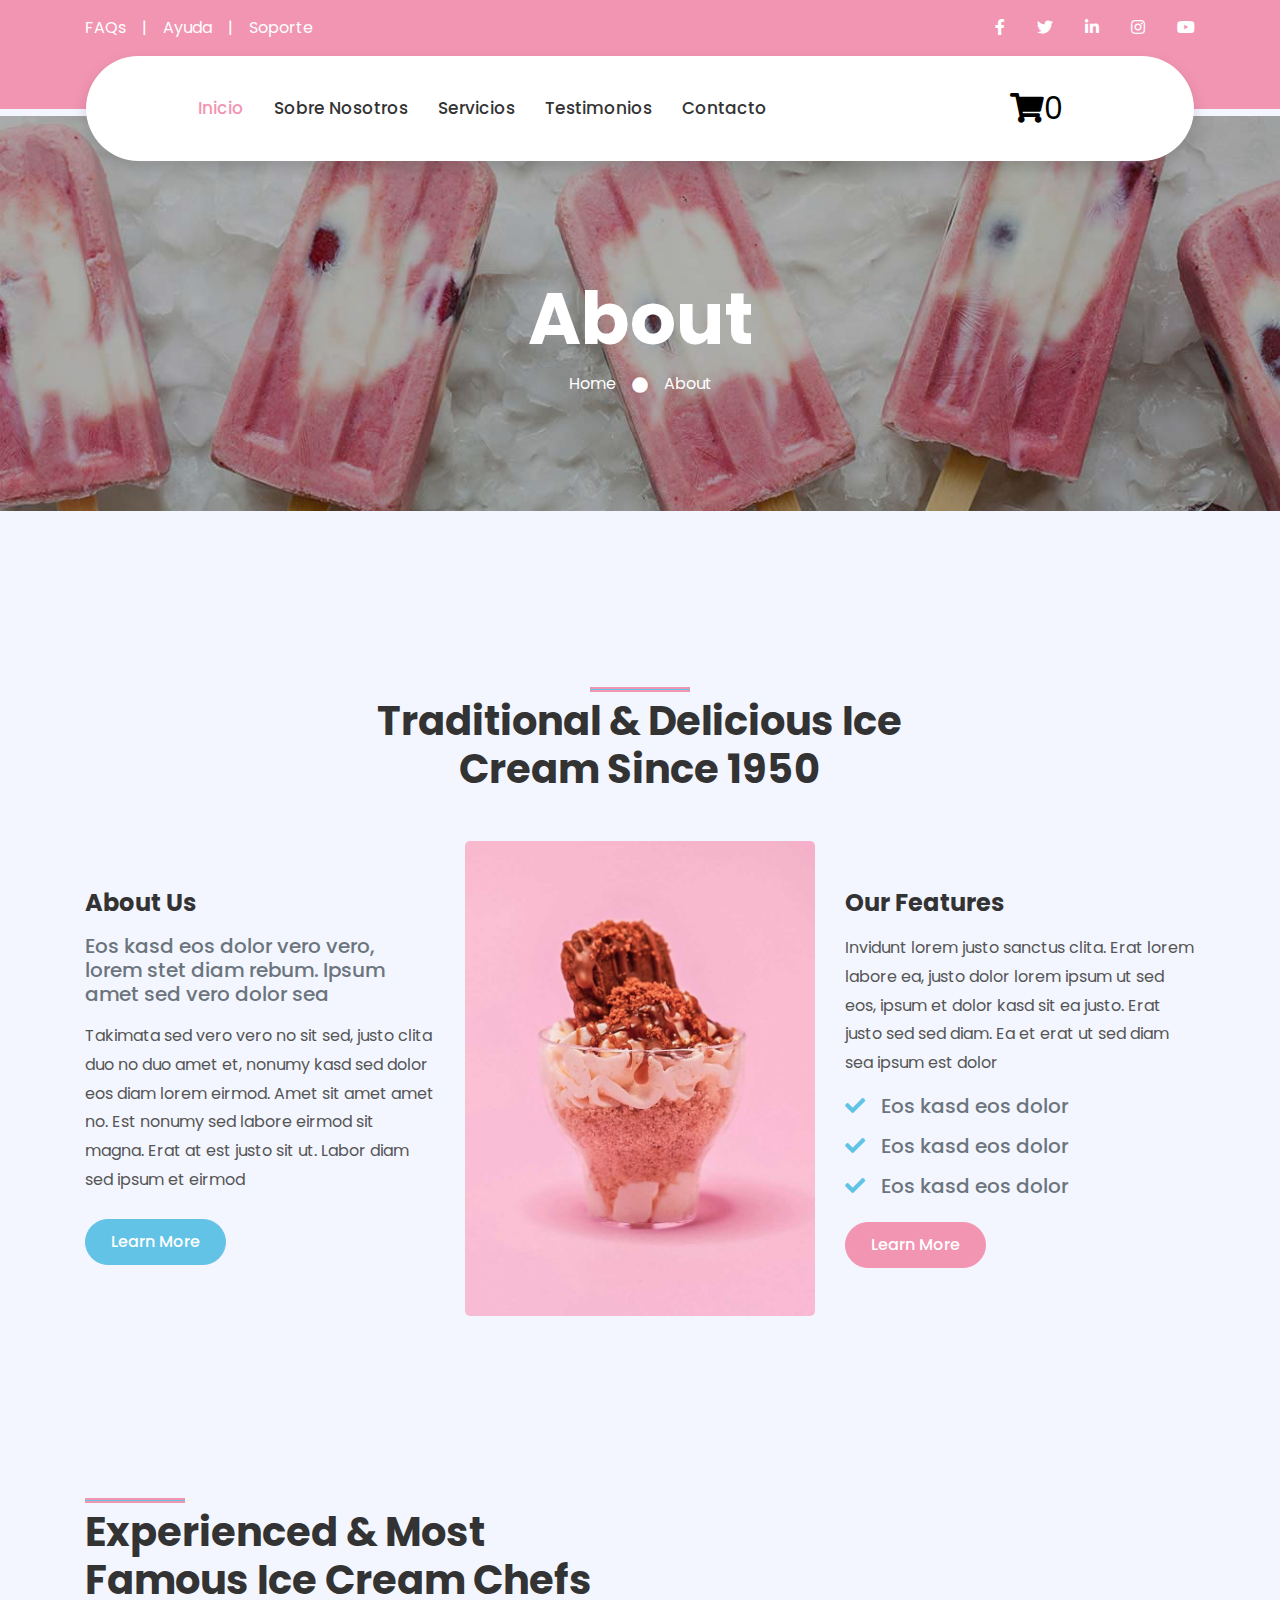
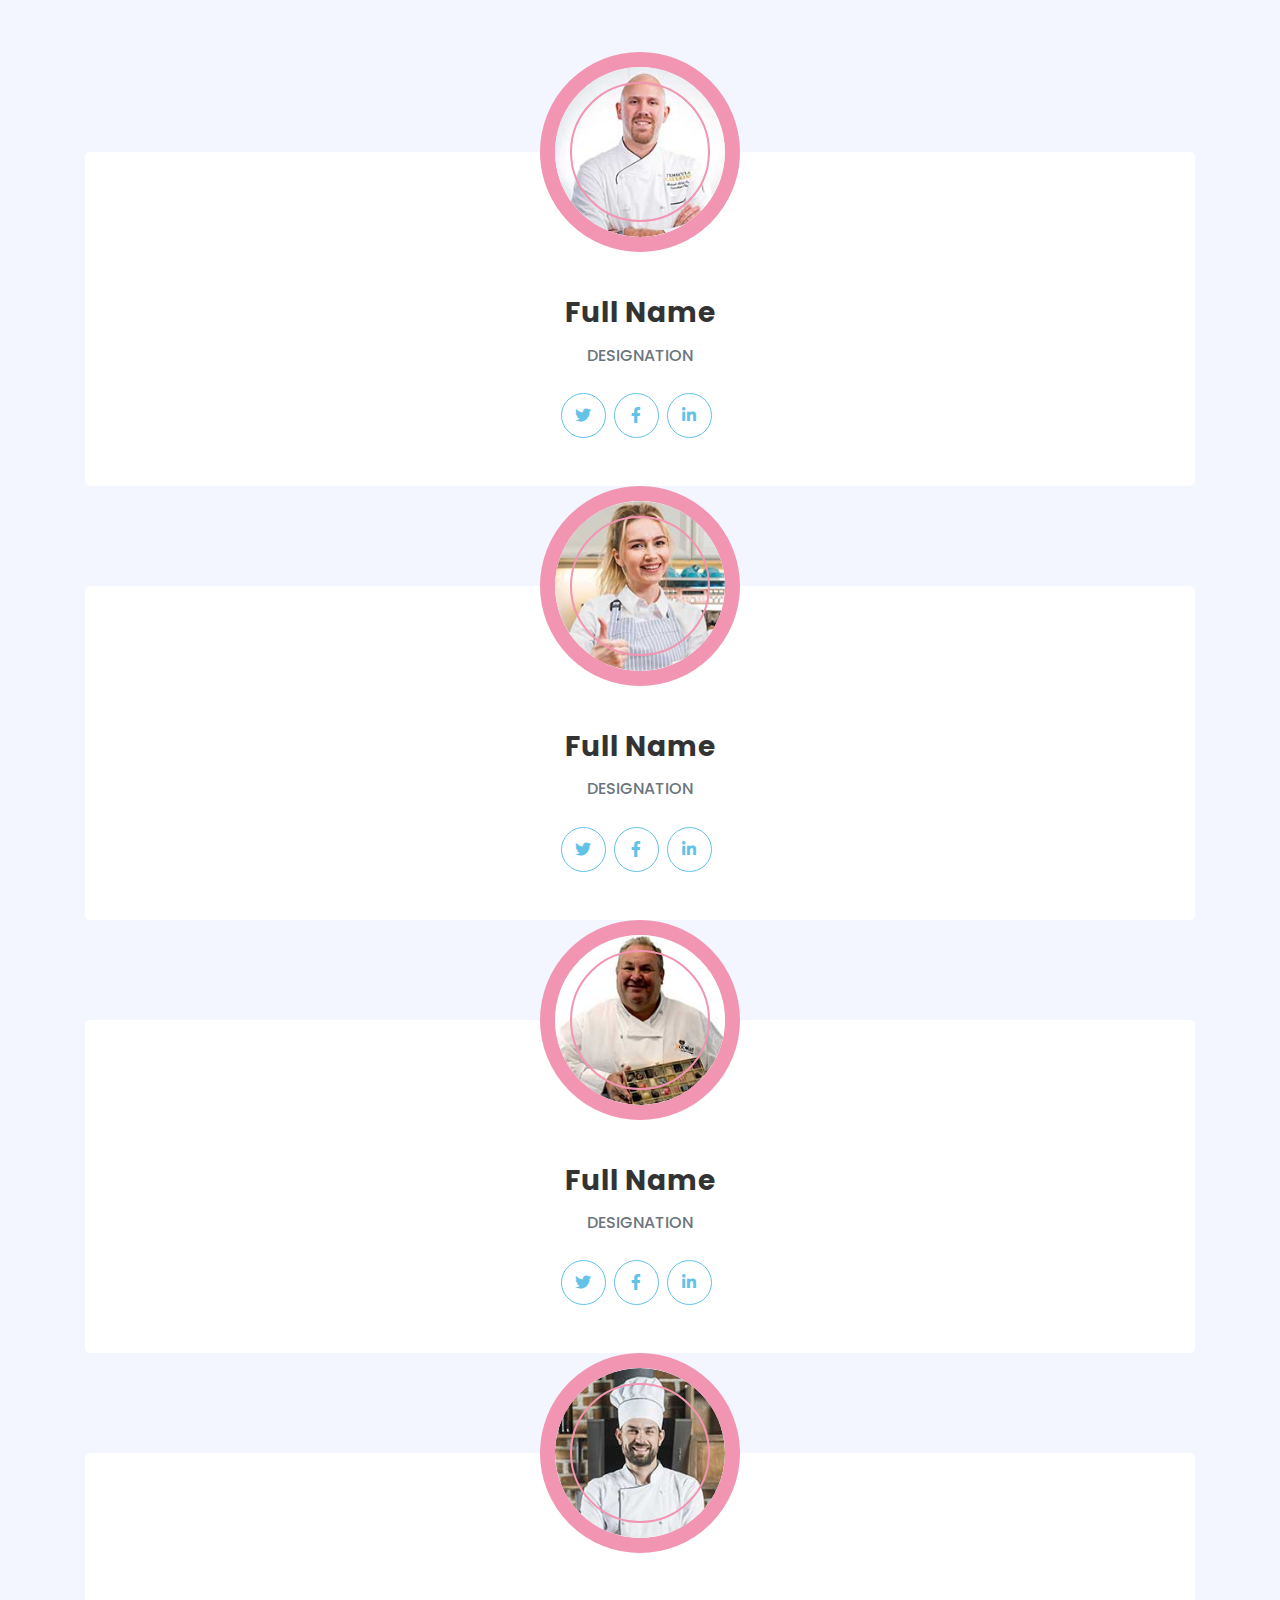
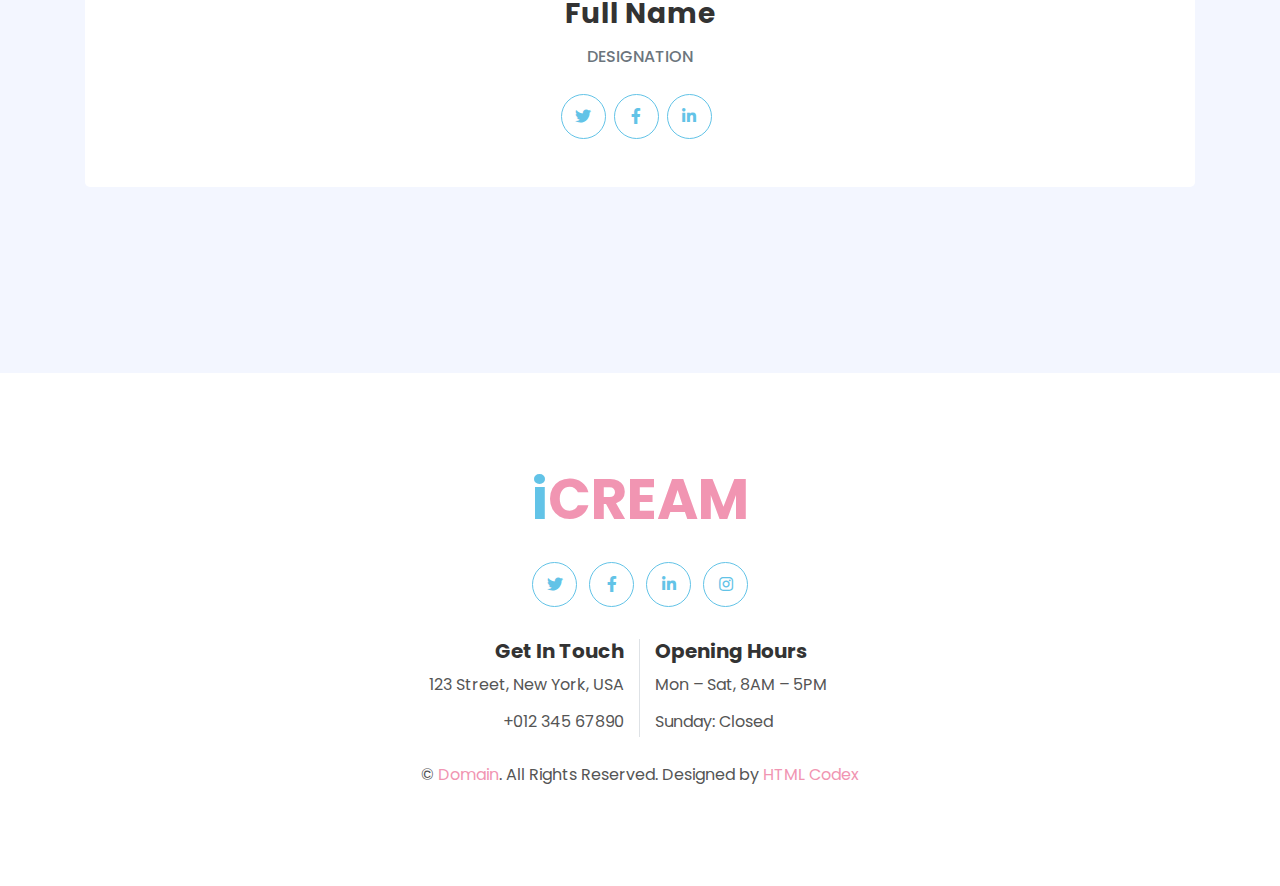
==== about.html @ 063c89f0 "3er Entrega" ====
<!DOCTYPE html>
<html lang="en">

<head>
    <meta charset="utf-8">
    <title>iCREAM - Ice Cream Shop Website Template</title>
    <meta content="width=device-width, initial-scale=1.0" name="viewport">
    <meta content="Free HTML Templates" name="keywords">
    <meta content="Free HTML Templates" name="description">

    <!-- Favicon -->
    <link href="img/favicon.ico" rel="icon">

    <!-- Google Web Fonts -->
    <link rel="preconnect" href="https://fonts.gstatic.com">
    <link href="https://fonts.googleapis.com/css2?family=Poppins:wght@400;500;600;700&display=swap" rel="stylesheet">

    <!-- Font Awesome -->
    <link href="https://cdnjs.cloudflare.com/ajax/libs/font-awesome/5.10.0/css/all.min.css" rel="stylesheet">

    <!-- Libraries Stylesheet -->
    <link href="lib/owlcarousel/assets/owl.carousel.min.css" rel="stylesheet">
    <link href="lib/lightbox/css/lightbox.min.css" rel="stylesheet">

    <!-- Customized Bootstrap Stylesheet -->
    <link href="css/style.css" rel="stylesheet">
</head>

<body>
     <!-- Topbar Start -->
     <div class="container-fluid bg-primary py-3 d-none d-md-block">
        <div class="container">
            <div class="row">
                <div class="col-md-6 text-center text-lg-left mb-2 mb-lg-0">
                    <div class="d-inline-flex align-items-center">
                        <a class="text-white pr-3" href="">FAQs</a>
                        <span class="text-white">|</span>
                        <a class="text-white px-3" href="">Ayuda</a>
                        <span class="text-white">|</span>
                        <a class="text-white pl-3" href="">Soporte</a>
                    </div>
                </div>
                <div class="col-md-6 text-center text-lg-right">
                    <div class="d-inline-flex align-items-center">
                        <a class="text-white px-3" href="">
                            <i class="fab fa-facebook-f"></i>
                        </a>
                        <a class="text-white px-3" href="">
                            <i class="fab fa-twitter"></i>
                        </a>
                        <a class="text-white px-3" href="">
                            <i class="fab fa-linkedin-in"></i>
                        </a>
                        <a class="text-white px-3" href="">
                            <i class="fab fa-instagram"></i>
                        </a>
                        <a class="text-white pl-3" href="">
                            <i class="fab fa-youtube"></i>
                        </a>
                    </div>
                </div>
            </div>
        </div>
    </div>
    <!-- Topbar End -->


    <!-- Navbar Start -->
    <div class="container-fluid position-relative nav-bar p-0">
        <div class="container-lg position-relative p-0 px-lg-3" style="z-index: 9;">
            <nav class="navbar navbar-expand-lg bg-white navbar-light shadow p-lg-0">
                <a href="index.html" class="navbar-brand d-block d-lg-none">
                    <h1 class="m-0 display-4 text-primary"><span class="text-secondary">The</span>CREAM</h1>
                </a>
                <button type="button" class="navbar-toggler" data-toggle="collapse" data-target="#navbarCollapse">
                    <span class="navbar-toggler-icon"></span>
                </button>
                <div class="collapse navbar-collapse justify-content-between" id="navbarCollapse">
                    <div class="navbar-nav ml-auto py-0">
                        <a href="index.html" class="nav-item nav-link active">Inicio</a>
                        <a href="about.html" class="nav-item nav-link">Sobre Nosotros</a>
                        <a href="product.html" class="nav-item nav-link">Servicios</a>
                    </div>
                    <div class="navbar-nav mr-auto py-0">
                        <a href="service.html" class="nav-item nav-link">Testimonios</a>
                        <a href="contact.html" class="nav-item nav-link">Contacto</a>
                    </div>
                    <header>
                        <button id="cesta-carrito"><i class="fas fa-shopping-cart"></i><span id="contador-carrito">0</span></button>
                      </header>
                </div>
            </nav>
        </div>    
    </div>
    <!-- Navbar End -->


    <!-- Header Start -->
    <div class="jumbotron jumbotron-fluid page-header" style="margin-bottom: 90px;">
        <div class="container text-center py-5">
            <h1 class="text-white display-3 mt-lg-5">About</h1>
            <div class="d-inline-flex align-items-center text-white">
                <p class="m-0"><a class="text-white" href="">Home</a></p>
                <i class="fa fa-circle px-3"></i>
                <p class="m-0">About</p>
            </div>
        </div>
    </div>
    <!-- Header End -->


    <!-- About Start -->
    <div class="container-fluid py-5">
        <div class="container py-5">
            <div class="row justify-content-center">
                <div class="col-lg-7">
                    <h1 class="section-title position-relative text-center mb-5">Traditional & Delicious Ice Cream Since 1950</h1>
                </div>
            </div>
            <div class="row">
                <div class="col-lg-4 py-5">
                    <h4 class="font-weight-bold mb-3">About Us</h4>
                    <h5 class="text-muted mb-3">Eos kasd eos dolor vero vero, lorem stet diam rebum. Ipsum amet sed vero dolor sea</h5>
                    <p>Takimata sed vero vero no sit sed, justo clita duo no duo amet et, nonumy kasd sed dolor eos diam lorem eirmod. Amet sit amet amet no. Est nonumy sed labore eirmod sit magna. Erat at est justo sit ut. Labor diam sed ipsum et eirmod</p>
                    <a href="" class="btn btn-secondary mt-2">Learn More</a>
                </div>
                <div class="col-lg-4" style="min-height: 400px;">
                    <div class="position-relative h-100 rounded overflow-hidden">
                        <img class="position-absolute w-100 h-100" src="img/about.jpg" style="object-fit: cover;">
                    </div>
                </div>
                <div class="col-lg-4 py-5">
                    <h4 class="font-weight-bold mb-3">Our Features</h4>
                    <p>Invidunt lorem justo sanctus clita. Erat lorem labore ea, justo dolor lorem ipsum ut sed eos, ipsum et dolor kasd sit ea justo. Erat justo sed sed diam. Ea et erat ut sed diam sea ipsum est dolor</p>
                    <h5 class="text-muted mb-3"><i class="fa fa-check text-secondary mr-3"></i>Eos kasd eos dolor</h5>
                    <h5 class="text-muted mb-3"><i class="fa fa-check text-secondary mr-3"></i>Eos kasd eos dolor</h5>
                    <h5 class="text-muted mb-3"><i class="fa fa-check text-secondary mr-3"></i>Eos kasd eos dolor</h5>
                    <a href="" class="btn btn-primary mt-2">Learn More</a>
                </div>
            </div>
        </div>
    </div>
    <!-- About End -->


    <!-- Team Start -->
    <div class="container-fluid py-5">
        <div class="container py-5">
            <div class="row">
                <div class="col-lg-6">
                    <h1 class="section-title position-relative mb-5">Experienced & Most Famous Ice Cream Chefs</h1>
                </div>
                <div class="col-lg-6 mb-5 mb-lg-0 pb-5 pb-lg-0"></div>
            </div>
            <div class="row">
                <div class="col-12">
                    <div class="owl-carousel team-carousel">
                        <div class="team-item">
                            <div class="team-img mx-auto">
                                <img class="rounded-circle w-100 h-100" src="img/team-1.jpg" style="object-fit: cover;">
                            </div>
                            <div class="position-relative text-center bg-light rounded px-4 py-5" style="margin-top: -100px;">
                                <h3 class="font-weight-bold mt-5 mb-3 pt-5">Full Name</h3>
                                <h6 class="text-uppercase text-muted mb-4">Designation</h6>
                                <div class="d-flex justify-content-center pt-1">
                                    <a class="btn btn-outline-secondary btn-social mr-2" href="#"><i class="fab fa-twitter"></i></a>
                                    <a class="btn btn-outline-secondary btn-social mr-2" href="#"><i class="fab fa-facebook-f"></i></a>
                                    <a class="btn btn-outline-secondary btn-social mr-2" href="#"><i class="fab fa-linkedin-in"></i></a>
                                </div>
                            </div>
                        </div>
                        <div class="team-item">
                            <div class="team-img mx-auto">
                                <img class="rounded-circle w-100 h-100" src="img/team-2.jpg" style="object-fit: cover;">
                            </div>
                            <div class="position-relative text-center bg-light rounded px-4 py-5" style="margin-top: -100px;">
                                <h3 class="font-weight-bold mt-5 mb-3 pt-5">Full Name</h3>
                                <h6 class="text-uppercase text-muted mb-4">Designation</h6>
                                <div class="d-flex justify-content-center pt-1">
                                    <a class="btn btn-outline-secondary btn-social mr-2" href="#"><i class="fab fa-twitter"></i></a>
                                    <a class="btn btn-outline-secondary btn-social mr-2" href="#"><i class="fab fa-facebook-f"></i></a>
                                    <a class="btn btn-outline-secondary btn-social mr-2" href="#"><i class="fab fa-linkedin-in"></i></a>
                                </div>
                            </div>
                        </div>
                        <div class="team-item">
                            <div class="team-img mx-auto">
                                <img class="rounded-circle w-100 h-100" src="img/team-3.jpg" style="object-fit: cover;">
                            </div>
                            <div class="position-relative text-center bg-light rounded px-4 py-5" style="margin-top: -100px;">
                                <h3 class="font-weight-bold mt-5 mb-3 pt-5">Full Name</h3>
                                <h6 class="text-uppercase text-muted mb-4">Designation</h6>
                                <div class="d-flex justify-content-center pt-1">
                                    <a class="btn btn-outline-secondary btn-social mr-2" href="#"><i class="fab fa-twitter"></i></a>
                                    <a class="btn btn-outline-secondary btn-social mr-2" href="#"><i class="fab fa-facebook-f"></i></a>
                                    <a class="btn btn-outline-secondary btn-social mr-2" href="#"><i class="fab fa-linkedin-in"></i></a>
                                </div>
                            </div>
                        </div>
                        <div class="team-item">
                            <div class="team-img mx-auto">
                                <img class="rounded-circle w-100 h-100" src="img/team-4.jpg" style="object-fit: cover;">
                            </div>
                            <div class="position-relative text-center bg-light rounded px-4 py-5" style="margin-top: -100px;">
                                <h3 class="font-weight-bold mt-5 mb-3 pt-5">Full Name</h3>
                                <h6 class="text-uppercase text-muted mb-4">Designation</h6>
                                <div class="d-flex justify-content-center pt-1">
                                    <a class="btn btn-outline-secondary btn-social mr-2" href="#"><i class="fab fa-twitter"></i></a>
                                    <a class="btn btn-outline-secondary btn-social mr-2" href="#"><i class="fab fa-facebook-f"></i></a>
                                    <a class="btn btn-outline-secondary btn-social mr-2" href="#"><i class="fab fa-linkedin-in"></i></a>
                                </div>
                            </div>
                        </div>
                    </div>
                </div>
            </div>
        </div>
    </div>
    <!-- Team End -->


    <!-- Footer Start -->
    <div class="container-fluid footer bg-light py-5" style="margin-top: 90px;">
        <div class="container text-center py-5">
            <div class="row">
                <div class="col-12 mb-4">
                    <a href="index.html" class="navbar-brand m-0">
                        <h1 class="m-0 mt-n2 display-4 text-primary"><span class="text-secondary">i</span>CREAM</h1>
                    </a>
                </div>
                <div class="col-12 mb-4">
                    <a class="btn btn-outline-secondary btn-social mr-2" href="#"><i class="fab fa-twitter"></i></a>
                    <a class="btn btn-outline-secondary btn-social mr-2" href="#"><i class="fab fa-facebook-f"></i></a>
                    <a class="btn btn-outline-secondary btn-social mr-2" href="#"><i class="fab fa-linkedin-in"></i></a>
                    <a class="btn btn-outline-secondary btn-social" href="#"><i class="fab fa-instagram"></i></a>
                </div>
                <div class="col-12 mt-2 mb-4">
                    <div class="row">
                        <div class="col-sm-6 text-center text-sm-right border-right mb-3 mb-sm-0">
                            <h5 class="font-weight-bold mb-2">Get In Touch</h5>
                            <p class="mb-2">123 Street, New York, USA</p>
                            <p class="mb-0">+012 345 67890</p>
                        </div>
                        <div class="col-sm-6 text-center text-sm-left">
                            <h5 class="font-weight-bold mb-2">Opening Hours</h5>
                            <p class="mb-2">Mon – Sat, 8AM – 5PM</p>
                            <p class="mb-0">Sunday: Closed</p>
                        </div>
                    </div>
                </div>
                <div class="col-12">
                    <p class="m-0">&copy; <a href="#">Domain</a>. All Rights Reserved. Designed by <a href="https://htmlcodex.com">HTML Codex</a>
                    </p>
                </div>
            </div>
        </div>
    </div>
    <!-- Footer End -->


    <!-- Back to Top -->
    <a href="#" class="btn btn-secondary px-2 back-to-top"><i class="fa fa-angle-double-up"></i></a>


    <!-- JavaScript Libraries -->
    <script src="https://code.jquery.com/jquery-3.4.1.min.js"></script>
    <script src="https://stackpath.bootstrapcdn.com/bootstrap/4.4.1/js/bootstrap.bundle.min.js"></script>
    <script src="lib/easing/easing.min.js"></script>
    <script src="lib/waypoints/waypoints.min.js"></script>
    <script src="lib/owlcarousel/owl.carousel.min.js"></script>
    <script src="lib/isotope/isotope.pkgd.min.js"></script>
    <script src="lib/lightbox/js/lightbox.min.js"></script>

    <!-- Contact Javascript File -->
    <script src="mail/jqBootstrapValidation.min.js"></script>
    <script src="mail/contact.js"></script>

    <!-- Template Javascript -->
    <script src="js/main.js"></script>
</body>

</html>
---- css/style.css ----
/******* Bootstrap Theming ********/
/*!
 * Bootstrap v4.5.3 (https://getbootstrap.com/)
 * Copyright 2011-2020 The Bootstrap Authors
 * Copyright 2011-2020 Twitter, Inc.
 * Licensed under MIT (https://github.com/twbs/bootstrap/blob/main/LICENSE)
 */

header {
  display: flex;
  justify-content: space-between;
  align-items: center;
  padding: 20px 10%;
}




 #cesta-carrito {
  border: none;
  color: rgb(0, 0, 0);
  font-size: 30px;
  background-color: white;
  border-radius: 50%;
  padding: 10px 20px;
  transition: all .3s;
}

#cesta-carrito:hover {
  cursor: pointer;
  color: rgb(255, 252, 252);
  background-color: rgb(0, 0, 0);
}

#cesta-carrito:focus {
  outline: none;
}

#producto-contenedor {
  display: grid;
  gap: 1rem;
  max-width: 60rem;
  margin: 60px auto;
  display: flex;
  justify-content: space-between;
  flex-wrap: wrap;
}

p {
  line-height: 1.8;
}

.card {
  max-width: 30%;
  padding: 10px;
  border-radius: 15px;
  box-shadow: rgba(0, 0, 0, 0.15) 0px 5px 15px 0px;
}

select {
  display: inline;
  text-align: center;
  border: 1px solid lightskyblue;
}

.modal-contenedor {
  position: fixed;
  top: 0;
  width: 100%;
  height: 100vh;
  display: flex;
  justify-content: center;
  align-items: center;
  transition: all .5s;
  opacity: 0;
  visibility: hidden;
  background-color: rgba(0, 0, 0, 0.3);
}

.modal-active {
  opacity: 1;
  visibility: visible;
  z-index: 5;
}

.modal-carrito {
  position: relative;
  background-color: white;
  min-width: 500px;
  padding: 20px;
  margin-top: -100%;
  transition: all .5s;
  border-radius: 10px;
  box-shadow: rgba(0, 0, 0, 0.15) 0px 5px 15px 0px;
}

.modal-active .modal-carrito {
  margin-top: 0;
}

.modal-carrito h3 {
  color: rgb(225, 76, 65);
  padding-bottom: 5px;
}




.img2 {
  width: 100%;
  margin-bottom: 10px;
  border-radius: 10px !important;
}

.modal-carrito #btn-cerrar-carrito {
  position: absolute;
  top: 15px;
  right: 15px;
  font-size: 20px;
  color: rgb(225, 76, 65) !important;
  border: none;
  background-color: white;
}

.modal-carrito #btn-cerrar-carrito:hover {
  cursor: pointer;
}

.modal-carrito #btn-cerrar-carrito:focus {
  outline: none;
}

.modal-carrito .producto-precio {
  padding-top: 10px;
}

.card .card-image .card-title {
  color: rgb(225, 76, 65);
  position: unset
}

.productoEnCarrito {
  border-left: 5px solid lightblue;
  border-bottom-left-radius: 3px;
  border-top-left-radius: 3px;
  margin: 5px 0;
  padding: 5px 10px;
  display: flex;
  justify-content: space-between;
}

.productoEnCarrito:hover {
  border-left: 5px solid rgb(225, 76, 65);
}

.boton-eliminar {
  background-color: white;
  color: #ff6961;
  border: none;
  font-size: 20px;
}

.boton-eliminar:hover {
  cursor: pointer;
}

.boton-eliminar:focus {
  outline: none;
}



:root {
  --blue: #007bff;
  --indigo: #6610f2;
  --purple: #6f42c1;
  --pink: #e83e8c;
  --red: #dc3545;
  --orange: #fd7e14;
  --yellow: #ffc107;
  --green: #28a745;
  --teal: #20c997;
  --cyan: #17a2b8;
  --white: #fff;
  --gray: #6c757d;
  --gray-dark: #343a40;
  --primary: #F195B2;
  --secondary: #62C3E7;
  --success: #28a745;
  --info: #17a2b8;
  --warning: #ffc107;
  --danger: #dc3545;
  --light: #FFFFFF;
  --dark: #333333;
  --breakpoint-xs: 0;
  --breakpoint-sm: 576px;
  --breakpoint-md: 768px;
  --breakpoint-lg: 992px;
  --breakpoint-xl: 1200px;
  --font-family-sans-serif: "Poppins", sans-serif;
  --font-family-monospace: SFMono-Regular, Menlo, Monaco, Consolas, "Liberation Mono", "Courier New", monospace;
}

*,
*::before,
*::after {
  box-sizing: border-box;
}

html {
  font-family: sans-serif;
  line-height: 1.15;
  -webkit-text-size-adjust: 100%;
  -webkit-tap-highlight-color: rgba(0, 0, 0, 0);
}

article, aside, figcaption, figure, footer, header, hgroup, main, nav, section {
  display: block;
}

body {
  margin: 0;
  font-family: "Poppins", sans-serif;
  font-size: 1rem;
  font-weight: 400;
  line-height: 1.5;
  color: #555555;
  text-align: left;
  background-color: #F3F6FF;
}

[tabindex="-1"]:focus:not(:focus-visible) {
  outline: 0 !important;
}

hr {
  box-sizing: content-box;
  height: 0;
  overflow: visible;
}

h1, h2, h3, h4, h5, h6 {
  margin-top: 0;
  margin-bottom: 0.5rem;
}

p {
  margin-top: 0;
  margin-bottom: 1rem;
}

abbr[title],
abbr[data-original-title] {
  text-decoration: underline;
  text-decoration: underline dotted;
  cursor: help;
  border-bottom: 0;
  text-decoration-skip-ink: none;
}

address {
  margin-bottom: 1rem;
  font-style: normal;
  line-height: inherit;
}

ol,
ul,
dl {
  margin-top: 0;
  margin-bottom: 1rem;
}

ol ol,
ul ul,
ol ul,
ul ol {
  margin-bottom: 0;
}

dt {
  font-weight: 700;
}

dd {
  margin-bottom: .5rem;
  margin-left: 0;
}

blockquote {
  margin: 0 0 1rem;
}

b,
strong {
  font-weight: bolder;
}

small {
  font-size: 80%;
}

sub,
sup {
  position: relative;
  font-size: 75%;
  line-height: 0;
  vertical-align: baseline;
}

sub {
  bottom: -.25em;
}

sup {
  top: -.5em;
}

a {
  color: #F195B2;
  text-decoration: none;
  background-color: transparent;
}

a:hover {
  color: #e85181;
  text-decoration: underline;
}

a:not([href]):not([class]) {
  color: inherit;
  text-decoration: none;
}

a:not([href]):not([class]):hover {
  color: inherit;
  text-decoration: none;
}

pre,
code,
kbd,
samp {
  font-family: SFMono-Regular, Menlo, Monaco, Consolas, "Liberation Mono", "Courier New", monospace;
  font-size: 1em;
}

pre {
  margin-top: 0;
  margin-bottom: 1rem;
  overflow: auto;
  -ms-overflow-style: scrollbar;
}

figure {
  margin: 0 0 1rem;
}

img {
  vertical-align: middle;
  border-style: none;
}

svg {
  overflow: hidden;
  vertical-align: middle;
}

table {
  border-collapse: collapse;
}

caption {
  padding-top: 0.75rem;
  padding-bottom: 0.75rem;
  color: #6c757d;
  text-align: left;
  caption-side: bottom;
}

th {
  text-align: inherit;
  text-align: -webkit-match-parent;
}

label {
  display: inline-block;
  margin-bottom: 0.5rem;
}

button {
  border-radius: 0;
}

button:focus {
  outline: 1px dotted;
  outline: 5px auto -webkit-focus-ring-color;
}

input,
button,
select,
optgroup,
textarea {
  margin: 0;
  font-family: inherit;
  font-size: inherit;
  line-height: inherit;
}

button,
input {
  overflow: visible;
}

button,
select {
  text-transform: none;
}

[role="button"] {
  cursor: pointer;
}

select {
  word-wrap: normal;
}

button,
[type="button"],
[type="reset"],
[type="submit"] {
  -webkit-appearance: button;
}

button:not(:disabled),
[type="button"]:not(:disabled),
[type="reset"]:not(:disabled),
[type="submit"]:not(:disabled) {
  cursor: pointer;
}

button::-moz-focus-inner,
[type="button"]::-moz-focus-inner,
[type="reset"]::-moz-focus-inner,
[type="submit"]::-moz-focus-inner {
  padding: 0;
  border-style: none;
}

input[type="radio"],
input[type="checkbox"] {
  box-sizing: border-box;
  padding: 0;
}

textarea {
  overflow: auto;
  resize: vertical;
}

fieldset {
  min-width: 0;
  padding: 0;
  margin: 0;
  border: 0;
}

legend {
  display: block;
  width: 100%;
  max-width: 100%;
  padding: 0;
  margin-bottom: .5rem;
  font-size: 1.5rem;
  line-height: inherit;
  color: inherit;
  white-space: normal;
}

@media (max-width: 1200px) {
  legend {
    font-size: calc(1.275rem + 0.3vw) ;
  }
}

progress {
  vertical-align: baseline;
}

[type="number"]::-webkit-inner-spin-button,
[type="number"]::-webkit-outer-spin-button {
  height: auto;
}

[type="search"] {
  outline-offset: -2px;
  -webkit-appearance: none;
}

[type="search"]::-webkit-search-decoration {
  -webkit-appearance: none;
}

::-webkit-file-upload-button {
  font: inherit;
  -webkit-appearance: button;
}

output {
  display: inline-block;
}

summary {
  display: list-item;
  cursor: pointer;
}

template {
  display: none;
}

[hidden] {
  display: none !important;
}

h1, h2, h3, h4, h5, h6,
.h1, .h2, .h3, .h4, .h5, .h6 {
  margin-bottom: 0.5rem;
  font-weight: 500;
  line-height: 1.2;
  color: #333333;
}

h1, .h1 {
  font-size: 2.5rem;
}

@media (max-width: 1200px) {
  h1, .h1 {
    font-size: calc(1.375rem + 1.5vw) ;
  }
}

h2, .h2 {
  font-size: 2rem;
}

@media (max-width: 1200px) {
  h2, .h2 {
    font-size: calc(1.325rem + 0.9vw) ;
  }
}

h3, .h3 {
  font-size: 1.75rem;
}

@media (max-width: 1200px) {
  h3, .h3 {
    font-size: calc(1.3rem + 0.6vw) ;
  }
}

h4, .h4 {
  font-size: 1.5rem;
}

@media (max-width: 1200px) {
  h4, .h4 {
    font-size: calc(1.275rem + 0.3vw) ;
  }
}

h5, .h5 {
  font-size: 1.25rem;
}

h6, .h6 {
  font-size: 1rem;
}

.lead {
  font-size: 1.25rem;
  font-weight: 300;
}

.display-1 {
  font-size: 6rem;
  font-weight: 300;
  line-height: 1.2;
}

@media (max-width: 1200px) {
  .display-1 {
    font-size: calc(1.725rem + 5.7vw) ;
  }
}

.display-2 {
  font-size: 5.5rem;
  font-weight: 300;
  line-height: 1.2;
}

@media (max-width: 1200px) {
  .display-2 {
    font-size: calc(1.675rem + 5.1vw) ;
  }
}

.display-3 {
  font-size: 4.5rem;
  font-weight: 300;
  line-height: 1.2;
}

@media (max-width: 1200px) {
  .display-3 {
    font-size: calc(1.575rem + 3.9vw) ;
  }
}

.display-4 {
  font-size: 3.5rem;
  font-weight: 300;
  line-height: 1.2;
}

@media (max-width: 1200px) {
  .display-4 {
    font-size: calc(1.475rem + 2.7vw) ;
  }
}

hr {
  margin-top: 1rem;
  margin-bottom: 1rem;
  border: 0;
  border-top: 1px solid rgba(0, 0, 0, 0.1);
}

small,
.small {
  font-size: 80%;
  font-weight: 400;
}

mark,
.mark {
  padding: 0.2em;
  background-color: #fcf8e3;
}

.list-unstyled {
  padding-left: 0;
  list-style: none;
}

.list-inline {
  padding-left: 0;
  list-style: none;
}

.list-inline-item {
  display: inline-block;
}

.list-inline-item:not(:last-child) {
  margin-right: 0.5rem;
}

.initialism {
  font-size: 90%;
  text-transform: uppercase;
}

.blockquote {
  margin-bottom: 1rem;
  font-size: 1.25rem;
}

.blockquote-footer {
  display: block;
  font-size: 80%;
  color: #6c757d;
}

.blockquote-footer::before {
  content: "\2014\00A0";
}

.img-fluid {
  max-width: 100%;
  height: auto;
}

.img-thumbnail {
  padding: 0.25rem;
  background-color: #F3F6FF;
  border: 1px solid #dee2e6;
  border-radius: 5px;
  max-width: 100%;
  height: auto;
}

.figure {
  display: inline-block;
}

.figure-img {
  margin-bottom: 0.5rem;
  line-height: 1;
}

.figure-caption {
  font-size: 90%;
  color: #6c757d;
}

code {
  font-size: 87.5%;
  color: #e83e8c;
  word-wrap: break-word;
}

a > code {
  color: inherit;
}

kbd {
  padding: 0.2rem 0.4rem;
  font-size: 87.5%;
  color: #fff;
  background-color: #212529;
  border-radius: 0.2rem;
}

kbd kbd {
  padding: 0;
  font-size: 100%;
  font-weight: 700;
}

pre {
  display: block;
  font-size: 87.5%;
  color: #212529;
}

pre code {
  font-size: inherit;
  color: inherit;
  word-break: normal;
}

.pre-scrollable {
  max-height: 340px;
  overflow-y: scroll;
}

.container,
.container-fluid,
.container-sm,
.container-md,
.container-lg,
.container-xl {
  width: 100%;
  padding-right: 15px;
  padding-left: 15px;
  margin-right: auto;
  margin-left: auto;
}

@media (min-width: 576px) {
  .container, .container-sm {
    max-width: 540px;
  }
}

@media (min-width: 768px) {
  .container, .container-sm, .container-md {
    max-width: 720px;
  }
}

@media (min-width: 992px) {
  .container, .container-sm, .container-md, .container-lg {
    max-width: 960px;
  }
}

@media (min-width: 1200px) {
  .container, .container-sm, .container-md, .container-lg, .container-xl {
    max-width: 1140px;
  }
}

.row {
  display: flex;
  flex-wrap: wrap;
  margin-right: -15px;
  margin-left: -15px;
}

.no-gutters {
  margin-right: 0;
  margin-left: 0;
}

.no-gutters > .col,
.no-gutters > [class*="col-"] {
  padding-right: 0;
  padding-left: 0;
}

.col-1, .col-2, .col-3, .col-4, .col-5, .col-6, .col-7, .col-8, .col-9, .col-10, .col-11, .col-12, .col,
.col-auto, .col-sm-1, .col-sm-2, .col-sm-3, .col-sm-4, .col-sm-5, .col-sm-6, .col-sm-7, .col-sm-8, .col-sm-9, .col-sm-10, .col-sm-11, .col-sm-12, .col-sm,
.col-sm-auto, .col-md-1, .col-md-2, .col-md-3, .col-md-4, .col-md-5, .col-md-6, .col-md-7, .col-md-8, .col-md-9, .col-md-10, .col-md-11, .col-md-12, .col-md,
.col-md-auto, .col-lg-1, .col-lg-2, .col-lg-3, .col-lg-4, .col-lg-5, .col-lg-6, .col-lg-7, .col-lg-8, .col-lg-9, .col-lg-10, .col-lg-11, .col-lg-12, .col-lg,
.col-lg-auto, .col-xl-1, .col-xl-2, .col-xl-3, .col-xl-4, .col-xl-5, .col-xl-6, .col-xl-7, .col-xl-8, .col-xl-9, .col-xl-10, .col-xl-11, .col-xl-12, .col-xl,
.col-xl-auto {
  position: relative;
  width: 100%;
  padding-right: 15px;
  padding-left: 15px;
}

.col {
  flex-basis: 0;
  flex-grow: 1;
  max-width: 100%;
}

.row-cols-1 > * {
  flex: 0 0 100%;
  max-width: 100%;
}

.row-cols-2 > * {
  flex: 0 0 50%;
  max-width: 50%;
}

.row-cols-3 > * {
  flex: 0 0 33.33333%;
  max-width: 33.33333%;
}

.row-cols-4 > * {
  flex: 0 0 25%;
  max-width: 25%;
}

.row-cols-5 > * {
  flex: 0 0 20%;
  max-width: 20%;
}

.row-cols-6 > * {
  flex: 0 0 16.66667%;
  max-width: 16.66667%;
}

.col-auto {
  flex: 0 0 auto;
  width: auto;
  max-width: 100%;
}

.col-1 {
  flex: 0 0 8.33333%;
  max-width: 8.33333%;
}

.col-2 {
  flex: 0 0 16.66667%;
  max-width: 16.66667%;
}

.col-3 {
  flex: 0 0 25%;
  max-width: 25%;
}

.col-4 {
  flex: 0 0 33.33333%;
  max-width: 33.33333%;
}

.col-5 {
  flex: 0 0 41.66667%;
  max-width: 41.66667%;
}

.col-6 {
  flex: 0 0 50%;
  max-width: 50%;
}

.col-7 {
  flex: 0 0 58.33333%;
  max-width: 58.33333%;
}

.col-8 {
  flex: 0 0 66.66667%;
  max-width: 66.66667%;
}

.col-9 {
  flex: 0 0 75%;
  max-width: 75%;
}

.col-10 {
  flex: 0 0 83.33333%;
  max-width: 83.33333%;
}

.col-11 {
  flex: 0 0 91.66667%;
  max-width: 91.66667%;
}

.col-12 {
  flex: 0 0 100%;
  max-width: 100%;
}

.order-first {
  order: -1;
}

.order-last {
  order: 13;
}

.order-0 {
  order: 0;
}

.order-1 {
  order: 1;
}

.order-2 {
  order: 2;
}

.order-3 {
  order: 3;
}

.order-4 {
  order: 4;
}

.order-5 {
  order: 5;
}

.order-6 {
  order: 6;
}

.order-7 {
  order: 7;
}

.order-8 {
  order: 8;
}

.order-9 {
  order: 9;
}

.order-10 {
  order: 10;
}

.order-11 {
  order: 11;
}

.order-12 {
  order: 12;
}

.offset-1 {
  margin-left: 8.33333%;
}

.offset-2 {
  margin-left: 16.66667%;
}

.offset-3 {
  margin-left: 25%;
}

.offset-4 {
  margin-left: 33.33333%;
}

.offset-5 {
  margin-left: 41.66667%;
}

.offset-6 {
  margin-left: 50%;
}

.offset-7 {
  margin-left: 58.33333%;
}

.offset-8 {
  margin-left: 66.66667%;
}

.offset-9 {
  margin-left: 75%;
}

.offset-10 {
  margin-left: 83.33333%;
}

.offset-11 {
  margin-left: 91.66667%;
}

@media (min-width: 576px) {
  .col-sm {
    flex-basis: 0;
    flex-grow: 1;
    max-width: 100%;
  }
  .row-cols-sm-1 > * {
    flex: 0 0 100%;
    max-width: 100%;
  }
  .row-cols-sm-2 > * {
    flex: 0 0 50%;
    max-width: 50%;
  }
  .row-cols-sm-3 > * {
    flex: 0 0 33.33333%;
    max-width: 33.33333%;
  }
  .row-cols-sm-4 > * {
    flex: 0 0 25%;
    max-width: 25%;
  }
  .row-cols-sm-5 > * {
    flex: 0 0 20%;
    max-width: 20%;
  }
  .row-cols-sm-6 > * {
    flex: 0 0 16.66667%;
    max-width: 16.66667%;
  }
  .col-sm-auto {
    flex: 0 0 auto;
    width: auto;
    max-width: 100%;
  }
  .col-sm-1 {
    flex: 0 0 8.33333%;
    max-width: 8.33333%;
  }
  .col-sm-2 {
    flex: 0 0 16.66667%;
    max-width: 16.66667%;
  }
  .col-sm-3 {
    flex: 0 0 25%;
    max-width: 25%;
  }
  .col-sm-4 {
    flex: 0 0 33.33333%;
    max-width: 33.33333%;
  }
  .col-sm-5 {
    flex: 0 0 41.66667%;
    max-width: 41.66667%;
  }
  .col-sm-6 {
    flex: 0 0 50%;
    max-width: 50%;
  }
  .col-sm-7 {
    flex: 0 0 58.33333%;
    max-width: 58.33333%;
  }
  .col-sm-8 {
    flex: 0 0 66.66667%;
    max-width: 66.66667%;
  }
  .col-sm-9 {
    flex: 0 0 75%;
    max-width: 75%;
  }
  .col-sm-10 {
    flex: 0 0 83.33333%;
    max-width: 83.33333%;
  }
  .col-sm-11 {
    flex: 0 0 91.66667%;
    max-width: 91.66667%;
  }
  .col-sm-12 {
    flex: 0 0 100%;
    max-width: 100%;
  }
  .order-sm-first {
    order: -1;
  }
  .order-sm-last {
    order: 13;
  }
  .order-sm-0 {
    order: 0;
  }
  .order-sm-1 {
    order: 1;
  }
  .order-sm-2 {
    order: 2;
  }
  .order-sm-3 {
    order: 3;
  }
  .order-sm-4 {
    order: 4;
  }
  .order-sm-5 {
    order: 5;
  }
  .order-sm-6 {
    order: 6;
  }
  .order-sm-7 {
    order: 7;
  }
  .order-sm-8 {
    order: 8;
  }
  .order-sm-9 {
    order: 9;
  }
  .order-sm-10 {
    order: 10;
  }
  .order-sm-11 {
    order: 11;
  }
  .order-sm-12 {
    order: 12;
  }
  .offset-sm-0 {
    margin-left: 0;
  }
  .offset-sm-1 {
    margin-left: 8.33333%;
  }
  .offset-sm-2 {
    margin-left: 16.66667%;
  }
  .offset-sm-3 {
    margin-left: 25%;
  }
  .offset-sm-4 {
    margin-left: 33.33333%;
  }
  .offset-sm-5 {
    margin-left: 41.66667%;
  }
  .offset-sm-6 {
    margin-left: 50%;
  }
  .offset-sm-7 {
    margin-left: 58.33333%;
  }
  .offset-sm-8 {
    margin-left: 66.66667%;
  }
  .offset-sm-9 {
    margin-left: 75%;
  }
  .offset-sm-10 {
    margin-left: 83.33333%;
  }
  .offset-sm-11 {
    margin-left: 91.66667%;
  }
}

@media (min-width: 768px) {
  .col-md {
    flex-basis: 0;
    flex-grow: 1;
    max-width: 100%;
  }
  .row-cols-md-1 > * {
    flex: 0 0 100%;
    max-width: 100%;
  }
  .row-cols-md-2 > * {
    flex: 0 0 50%;
    max-width: 50%;
  }
  .row-cols-md-3 > * {
    flex: 0 0 33.33333%;
    max-width: 33.33333%;
  }
  .row-cols-md-4 > * {
    flex: 0 0 25%;
    max-width: 25%;
  }
  .row-cols-md-5 > * {
    flex: 0 0 20%;
    max-width: 20%;
  }
  .row-cols-md-6 > * {
    flex: 0 0 16.66667%;
    max-width: 16.66667%;
  }
  .col-md-auto {
    flex: 0 0 auto;
    width: auto;
    max-width: 100%;
  }
  .col-md-1 {
    flex: 0 0 8.33333%;
    max-width: 8.33333%;
  }
  .col-md-2 {
    flex: 0 0 16.66667%;
    max-width: 16.66667%;
  }
  .col-md-3 {
    flex: 0 0 25%;
    max-width: 25%;
  }
  .col-md-4 {
    flex: 0 0 33.33333%;
    max-width: 33.33333%;
  }
  .col-md-5 {
    flex: 0 0 41.66667%;
    max-width: 41.66667%;
  }
  .col-md-6 {
    flex: 0 0 50%;
    max-width: 50%;
  }
  .col-md-7 {
    flex: 0 0 58.33333%;
    max-width: 58.33333%;
  }
  .col-md-8 {
    flex: 0 0 66.66667%;
    max-width: 66.66667%;
  }
  .col-md-9 {
    flex: 0 0 75%;
    max-width: 75%;
  }
  .col-md-10 {
    flex: 0 0 83.33333%;
    max-width: 83.33333%;
  }
  .col-md-11 {
    flex: 0 0 91.66667%;
    max-width: 91.66667%;
  }
  .col-md-12 {
    flex: 0 0 100%;
    max-width: 100%;
  }
  .order-md-first {
    order: -1;
  }
  .order-md-last {
    order: 13;
  }
  .order-md-0 {
    order: 0;
  }
  .order-md-1 {
    order: 1;
  }
  .order-md-2 {
    order: 2;
  }
  .order-md-3 {
    order: 3;
  }
  .order-md-4 {
    order: 4;
  }
  .order-md-5 {
    order: 5;
  }
  .order-md-6 {
    order: 6;
  }
  .order-md-7 {
    order: 7;
  }
  .order-md-8 {
    order: 8;
  }
  .order-md-9 {
    order: 9;
  }
  .order-md-10 {
    order: 10;
  }
  .order-md-11 {
    order: 11;
  }
  .order-md-12 {
    order: 12;
  }
  .offset-md-0 {
    margin-left: 0;
  }
  .offset-md-1 {
    margin-left: 8.33333%;
  }
  .offset-md-2 {
    margin-left: 16.66667%;
  }
  .offset-md-3 {
    margin-left: 25%;
  }
  .offset-md-4 {
    margin-left: 33.33333%;
  }
  .offset-md-5 {
    margin-left: 41.66667%;
  }
  .offset-md-6 {
    margin-left: 50%;
  }
  .offset-md-7 {
    margin-left: 58.33333%;
  }
  .offset-md-8 {
    margin-left: 66.66667%;
  }
  .offset-md-9 {
    margin-left: 75%;
  }
  .offset-md-10 {
    margin-left: 83.33333%;
  }
  .offset-md-11 {
    margin-left: 91.66667%;
  }
}

@media (min-width: 992px) {
  .col-lg {
    flex-basis: 0;
    flex-grow: 1;
    max-width: 100%;
  }
  .row-cols-lg-1 > * {
    flex: 0 0 100%;
    max-width: 100%;
  }
  .row-cols-lg-2 > * {
    flex: 0 0 50%;
    max-width: 50%;
  }
  .row-cols-lg-3 > * {
    flex: 0 0 33.33333%;
    max-width: 33.33333%;
  }
  .row-cols-lg-4 > * {
    flex: 0 0 25%;
    max-width: 25%;
  }
  .row-cols-lg-5 > * {
    flex: 0 0 20%;
    max-width: 20%;
  }
  .row-cols-lg-6 > * {
    flex: 0 0 16.66667%;
    max-width: 16.66667%;
  }
  .col-lg-auto {
    flex: 0 0 auto;
    width: auto;
    max-width: 100%;
  }
  .col-lg-1 {
    flex: 0 0 8.33333%;
    max-width: 8.33333%;
  }
  .col-lg-2 {
    flex: 0 0 16.66667%;
    max-width: 16.66667%;
  }
  .col-lg-3 {
    flex: 0 0 25%;
    max-width: 25%;
  }
  .col-lg-4 {
    flex: 0 0 33.33333%;
    max-width: 33.33333%;
  }
  .col-lg-5 {
    flex: 0 0 41.66667%;
    max-width: 41.66667%;
  }
  .col-lg-6 {
    flex: 0 0 50%;
    max-width: 50%;
  }
  .col-lg-7 {
    flex: 0 0 58.33333%;
    max-width: 58.33333%;
  }
  .col-lg-8 {
    flex: 0 0 66.66667%;
    max-width: 66.66667%;
  }
  .col-lg-9 {
    flex: 0 0 75%;
    max-width: 75%;
  }
  .col-lg-10 {
    flex: 0 0 83.33333%;
    max-width: 83.33333%;
  }
  .col-lg-11 {
    flex: 0 0 91.66667%;
    max-width: 91.66667%;
  }
  .col-lg-12 {
    flex: 0 0 100%;
    max-width: 100%;
  }
  .order-lg-first {
    order: -1;
  }
  .order-lg-last {
    order: 13;
  }
  .order-lg-0 {
    order: 0;
  }
  .order-lg-1 {
    order: 1;
  }
  .order-lg-2 {
    order: 2;
  }
  .order-lg-3 {
    order: 3;
  }
  .order-lg-4 {
    order: 4;
  }
  .order-lg-5 {
    order: 5;
  }
  .order-lg-6 {
    order: 6;
  }
  .order-lg-7 {
    order: 7;
  }
  .order-lg-8 {
    order: 8;
  }
  .order-lg-9 {
    order: 9;
  }
  .order-lg-10 {
    order: 10;
  }
  .order-lg-11 {
    order: 11;
  }
  .order-lg-12 {
    order: 12;
  }
  .offset-lg-0 {
    margin-left: 0;
  }
  .offset-lg-1 {
    margin-left: 8.33333%;
  }
  .offset-lg-2 {
    margin-left: 16.66667%;
  }
  .offset-lg-3 {
    margin-left: 25%;
  }
  .offset-lg-4 {
    margin-left: 33.33333%;
  }
  .offset-lg-5 {
    margin-left: 41.66667%;
  }
  .offset-lg-6 {
    margin-left: 50%;
  }
  .offset-lg-7 {
    margin-left: 58.33333%;
  }
  .offset-lg-8 {
    margin-left: 66.66667%;
  }
  .offset-lg-9 {
    margin-left: 75%;
  }
  .offset-lg-10 {
    margin-left: 83.33333%;
  }
  .offset-lg-11 {
    margin-left: 91.66667%;
  }
}

@media (min-width: 1200px) {
  .col-xl {
    flex-basis: 0;
    flex-grow: 1;
    max-width: 100%;
  }
  .row-cols-xl-1 > * {
    flex: 0 0 100%;
    max-width: 100%;
  }
  .row-cols-xl-2 > * {
    flex: 0 0 50%;
    max-width: 50%;
  }
  .row-cols-xl-3 > * {
    flex: 0 0 33.33333%;
    max-width: 33.33333%;
  }
  .row-cols-xl-4 > * {
    flex: 0 0 25%;
    max-width: 25%;
  }
  .row-cols-xl-5 > * {
    flex: 0 0 20%;
    max-width: 20%;
  }
  .row-cols-xl-6 > * {
    flex: 0 0 16.66667%;
    max-width: 16.66667%;
  }
  .col-xl-auto {
    flex: 0 0 auto;
    width: auto;
    max-width: 100%;
  }
  .col-xl-1 {
    flex: 0 0 8.33333%;
    max-width: 8.33333%;
  }
  .col-xl-2 {
    flex: 0 0 16.66667%;
    max-width: 16.66667%;
  }
  .col-xl-3 {
    flex: 0 0 25%;
    max-width: 25%;
  }
  .col-xl-4 {
    flex: 0 0 33.33333%;
    max-width: 33.33333%;
  }
  .col-xl-5 {
    flex: 0 0 41.66667%;
    max-width: 41.66667%;
  }
  .col-xl-6 {
    flex: 0 0 50%;
    max-width: 50%;
  }
  .col-xl-7 {
    flex: 0 0 58.33333%;
    max-width: 58.33333%;
  }
  .col-xl-8 {
    flex: 0 0 66.66667%;
    max-width: 66.66667%;
  }
  .col-xl-9 {
    flex: 0 0 75%;
    max-width: 75%;
  }
  .col-xl-10 {
    flex: 0 0 83.33333%;
    max-width: 83.33333%;
  }
  .col-xl-11 {
    flex: 0 0 91.66667%;
    max-width: 91.66667%;
  }
  .col-xl-12 {
    flex: 0 0 100%;
    max-width: 100%;
  }
  .order-xl-first {
    order: -1;
  }
  .order-xl-last {
    order: 13;
  }
  .order-xl-0 {
    order: 0;
  }
  .order-xl-1 {
    order: 1;
  }
  .order-xl-2 {
    order: 2;
  }
  .order-xl-3 {
    order: 3;
  }
  .order-xl-4 {
    order: 4;
  }
  .order-xl-5 {
    order: 5;
  }
  .order-xl-6 {
    order: 6;
  }
  .order-xl-7 {
    order: 7;
  }
  .order-xl-8 {
    order: 8;
  }
  .order-xl-9 {
    order: 9;
  }
  .order-xl-10 {
    order: 10;
  }
  .order-xl-11 {
    order: 11;
  }
  .order-xl-12 {
    order: 12;
  }
  .offset-xl-0 {
    margin-left: 0;
  }
  .offset-xl-1 {
    margin-left: 8.33333%;
  }
  .offset-xl-2 {
    margin-left: 16.66667%;
  }
  .offset-xl-3 {
    margin-left: 25%;
  }
  .offset-xl-4 {
    margin-left: 33.33333%;
  }
  .offset-xl-5 {
    margin-left: 41.66667%;
  }
  .offset-xl-6 {
    margin-left: 50%;
  }
  .offset-xl-7 {
    margin-left: 58.33333%;
  }
  .offset-xl-8 {
    margin-left: 66.66667%;
  }
  .offset-xl-9 {
    margin-left: 75%;
  }
  .offset-xl-10 {
    margin-left: 83.33333%;
  }
  .offset-xl-11 {
    margin-left: 91.66667%;
  }
}

.table {
  width: 100%;
  margin-bottom: 1rem;
  color: #555555;
}

.table th,
.table td {
  padding: 0.75rem;
  vertical-align: top;
  border-top: 1px solid #dee2e6;
}

.table thead th {
  vertical-align: bottom;
  border-bottom: 2px solid #dee2e6;
}

.table tbody + tbody {
  border-top: 2px solid #dee2e6;
}

.table-sm th,
.table-sm td {
  padding: 0.3rem;
}

.table-bordered {
  border: 1px solid #dee2e6;
}

.table-bordered th,
.table-bordered td {
  border: 1px solid #dee2e6;
}

.table-bordered thead th,
.table-bordered thead td {
  border-bottom-width: 2px;
}

.table-borderless th,
.table-borderless td,
.table-borderless thead th,
.table-borderless tbody + tbody {
  border: 0;
}

.table-striped tbody tr:nth-of-type(odd) {
  background-color: rgba(0, 0, 0, 0.05);
}

.table-hover tbody tr:hover {
  color: #555555;
  background-color: rgba(0, 0, 0, 0.075);
}

.table-primary,
.table-primary > th,
.table-primary > td {
  background-color: #fbe1e9;
}

.table-primary th,
.table-primary td,
.table-primary thead th,
.table-primary tbody + tbody {
  border-color: #f8c8d7;
}

.table-hover .table-primary:hover {
  background-color: #f8cbd9;
}

.table-hover .table-primary:hover > td,
.table-hover .table-primary:hover > th {
  background-color: #f8cbd9;
}

.table-secondary,
.table-secondary > th,
.table-secondary > td {
  background-color: #d3eef8;
}

.table-secondary th,
.table-secondary td,
.table-secondary thead th,
.table-secondary tbody + tbody {
  border-color: #ade0f3;
}

.table-hover .table-secondary:hover {
  background-color: #bde6f5;
}

.table-hover .table-secondary:hover > td,
.table-hover .table-secondary:hover > th {
  background-color: #bde6f5;
}

.table-success,
.table-success > th,
.table-success > td {
  background-color: #c3e6cb;
}

.table-success th,
.table-success td,
.table-success thead th,
.table-success tbody + tbody {
  border-color: #8fd19e;
}

.table-hover .table-success:hover {
  background-color: #b1dfbb;
}

.table-hover .table-success:hover > td,
.table-hover .table-success:hover > th {
  background-color: #b1dfbb;
}

.table-info,
.table-info > th,
.table-info > td {
  background-color: #bee5eb;
}

.table-info th,
.table-info td,
.table-info thead th,
.table-info tbody + tbody {
  border-color: #86cfda;
}

.table-hover .table-info:hover {
  background-color: #abdde5;
}

.table-hover .table-info:hover > td,
.table-hover .table-info:hover > th {
  background-color: #abdde5;
}

.table-warning,
.table-warning > th,
.table-warning > td {
  background-color: #ffeeba;
}

.table-warning th,
.table-warning td,
.table-warning thead th,
.table-warning tbody + tbody {
  border-color: #ffdf7e;
}

.table-hover .table-warning:hover {
  background-color: #ffe8a1;
}

.table-hover .table-warning:hover > td,
.table-hover .table-warning:hover > th {
  background-color: #ffe8a1;
}

.table-danger,
.table-danger > th,
.table-danger > td {
  background-color: #f5c6cb;
}

.table-danger th,
.table-danger td,
.table-danger thead th,
.table-danger tbody + tbody {
  border-color: #ed969e;
}

.table-hover .table-danger:hover {
  background-color: #f1b0b7;
}

.table-hover .table-danger:hover > td,
.table-hover .table-danger:hover > th {
  background-color: #f1b0b7;
}

.table-light,
.table-light > th,
.table-light > td {
  background-color: white;
}

.table-light th,
.table-light td,
.table-light thead th,
.table-light tbody + tbody {
  border-color: white;
}

.table-hover .table-light:hover {
  background-color: #f2f2f2;
}

.table-hover .table-light:hover > td,
.table-hover .table-light:hover > th {
  background-color: #f2f2f2;
}

.table-dark,
.table-dark > th,
.table-dark > td {
  background-color: #c6c6c6;
}

.table-dark th,
.table-dark td,
.table-dark thead th,
.table-dark tbody + tbody {
  border-color: #959595;
}

.table-hover .table-dark:hover {
  background-color: #b9b9b9;
}

.table-hover .table-dark:hover > td,
.table-hover .table-dark:hover > th {
  background-color: #b9b9b9;
}

.table-active,
.table-active > th,
.table-active > td {
  background-color: rgba(0, 0, 0, 0.075);
}

.table-hover .table-active:hover {
  background-color: rgba(0, 0, 0, 0.075);
}

.table-hover .table-active:hover > td,
.table-hover .table-active:hover > th {
  background-color: rgba(0, 0, 0, 0.075);
}

.table .thead-dark th {
  color: #fff;
  background-color: #343a40;
  border-color: #454d55;
}

.table .thead-light th {
  color: #495057;
  background-color: #e9ecef;
  border-color: #dee2e6;
}

.table-dark {
  color: #fff;
  background-color: #343a40;
}

.table-dark th,
.table-dark td,
.table-dark thead th {
  border-color: #454d55;
}

.table-dark.table-bordered {
  border: 0;
}

.table-dark.table-striped tbody tr:nth-of-type(odd) {
  background-color: rgba(255, 255, 255, 0.05);
}

.table-dark.table-hover tbody tr:hover {
  color: #fff;
  background-color: rgba(255, 255, 255, 0.075);
}

@media (max-width: 575.98px) {
  .table-responsive-sm {
    display: block;
    width: 100%;
    overflow-x: auto;
    -webkit-overflow-scrolling: touch;
  }
  .table-responsive-sm > .table-bordered {
    border: 0;
  }
}

@media (max-width: 767.98px) {
  .table-responsive-md {
    display: block;
    width: 100%;
    overflow-x: auto;
    -webkit-overflow-scrolling: touch;
  }
  .table-responsive-md > .table-bordered {
    border: 0;
  }
}

@media (max-width: 991.98px) {
  .table-responsive-lg {
    display: block;
    width: 100%;
    overflow-x: auto;
    -webkit-overflow-scrolling: touch;
  }
  .table-responsive-lg > .table-bordered {
    border: 0;
  }
}

@media (max-width: 1199.98px) {
  .table-responsive-xl {
    display: block;
    width: 100%;
    overflow-x: auto;
    -webkit-overflow-scrolling: touch;
  }
  .table-responsive-xl > .table-bordered {
    border: 0;
  }
}

.table-responsive {
  display: block;
  width: 100%;
  overflow-x: auto;
  -webkit-overflow-scrolling: touch;
}

.table-responsive > .table-bordered {
  border: 0;
}

.form-control {
  display: block;
  width: 100%;
  height: calc(1.5em + 0.75rem + 2px);
  padding: 0.375rem 0.75rem;
  font-size: 1rem;
  font-weight: 400;
  line-height: 1.5;
  color: #495057;
  background-color: #fff;
  background-clip: padding-box;
  border: 1px solid #ced4da;
  border-radius: 5px;
  transition: border-color 0.15s ease-in-out, box-shadow 0.15s ease-in-out;
}

@media (prefers-reduced-motion: reduce) {
  .form-control {
    transition: none;
  }
}

.form-control::-ms-expand {
  background-color: transparent;
  border: 0;
}

.form-control:-moz-focusring {
  color: transparent;
  text-shadow: 0 0 0 #495057;
}

.form-control:focus {
  color: #495057;
  background-color: #fff;
  border-color: white;
  outline: 0;
  box-shadow: 0 0 0 0.2rem rgba(241, 149, 178, 0.25);
}

.form-control::placeholder {
  color: #6c757d;
  opacity: 1;
}

.form-control:disabled, .form-control[readonly] {
  background-color: #e9ecef;
  opacity: 1;
}

input[type="date"].form-control,
input[type="time"].form-control,
input[type="datetime-local"].form-control,
input[type="month"].form-control {
  appearance: none;
}

select.form-control:focus::-ms-value {
  color: #495057;
  background-color: #fff;
}

.form-control-file,
.form-control-range {
  display: block;
  width: 100%;
}

.col-form-label {
  padding-top: calc(0.375rem + 1px);
  padding-bottom: calc(0.375rem + 1px);
  margin-bottom: 0;
  font-size: inherit;
  line-height: 1.5;
}

.col-form-label-lg {
  padding-top: calc(0.5rem + 1px);
  padding-bottom: calc(0.5rem + 1px);
  font-size: 1.25rem;
  line-height: 1.5;
}

.col-form-label-sm {
  padding-top: calc(0.25rem + 1px);
  padding-bottom: calc(0.25rem + 1px);
  font-size: 0.875rem;
  line-height: 1.5;
}

.form-control-plaintext {
  display: block;
  width: 100%;
  padding: 0.375rem 0;
  margin-bottom: 0;
  font-size: 1rem;
  line-height: 1.5;
  color: #555555;
  background-color: transparent;
  border: solid transparent;
  border-width: 1px 0;
}

.form-control-plaintext.form-control-sm, .form-control-plaintext.form-control-lg {
  padding-right: 0;
  padding-left: 0;
}

.form-control-sm {
  height: calc(1.5em + 0.5rem + 2px);
  padding: 0.25rem 0.5rem;
  font-size: 0.875rem;
  line-height: 1.5;
  border-radius: 0.2rem;
}

.form-control-lg {
  height: calc(1.5em + 1rem + 2px);
  padding: 0.5rem 1rem;
  font-size: 1.25rem;
  line-height: 1.5;
  border-radius: 0.3rem;
}

select.form-control[size], select.form-control[multiple] {
  height: auto;
}

textarea.form-control {
  height: auto;
}

.form-group {
  margin-bottom: 1rem;
}

.form-text {
  display: block;
  margin-top: 0.25rem;
}

.form-row {
  display: flex;
  flex-wrap: wrap;
  margin-right: -5px;
  margin-left: -5px;
}

.form-row > .col,
.form-row > [class*="col-"] {
  padding-right: 5px;
  padding-left: 5px;
}

.form-check {
  position: relative;
  display: block;
  padding-left: 1.25rem;
}

.form-check-input {
  position: absolute;
  margin-top: 0.3rem;
  margin-left: -1.25rem;
}

.form-check-input[disabled] ~ .form-check-label,
.form-check-input:disabled ~ .form-check-label {
  color: #6c757d;
}

.form-check-label {
  margin-bottom: 0;
}

.form-check-inline {
  display: inline-flex;
  align-items: center;
  padding-left: 0;
  margin-right: 0.75rem;
}

.form-check-inline .form-check-input {
  position: static;
  margin-top: 0;
  margin-right: 0.3125rem;
  margin-left: 0;
}

.valid-feedback {
  display: none;
  width: 100%;
  margin-top: 0.25rem;
  font-size: 80%;
  color: #28a745;
}

.valid-tooltip {
  position: absolute;
  top: 100%;
  left: 0;
  z-index: 5;
  display: none;
  max-width: 100%;
  padding: 0.25rem 0.5rem;
  margin-top: .1rem;
  font-size: 0.875rem;
  line-height: 1.5;
  color: #fff;
  background-color: rgba(40, 167, 69, 0.9);
  border-radius: 5px;
}

.was-validated :valid ~ .valid-feedback,
.was-validated :valid ~ .valid-tooltip,
.is-valid ~ .valid-feedback,
.is-valid ~ .valid-tooltip {
  display: block;
}

.was-validated .form-control:valid, .form-control.is-valid {
  border-color: #28a745;
  padding-right: calc(1.5em + 0.75rem);
  background-image: url("data:image/svg+xml,%3csvg xmlns='http://www.w3.org/2000/svg' width='8' height='8' viewBox='0 0 8 8'%3e%3cpath fill='%2328a745' d='M2.3 6.73L.6 4.53c-.4-1.04.46-1.4 1.1-.8l1.1 1.4 3.4-3.8c.6-.63 1.6-.27 1.2.7l-4 4.6c-.43.5-.8.4-1.1.1z'/%3e%3c/svg%3e");
  background-repeat: no-repeat;
  background-position: right calc(0.375em + 0.1875rem) center;
  background-size: calc(0.75em + 0.375rem) calc(0.75em + 0.375rem);
}

.was-validated .form-control:valid:focus, .form-control.is-valid:focus {
  border-color: #28a745;
  box-shadow: 0 0 0 0.2rem rgba(40, 167, 69, 0.25);
}

.was-validated textarea.form-control:valid, textarea.form-control.is-valid {
  padding-right: calc(1.5em + 0.75rem);
  background-position: top calc(0.375em + 0.1875rem) right calc(0.375em + 0.1875rem);
}

.was-validated .custom-select:valid, .custom-select.is-valid {
  border-color: #28a745;
  padding-right: calc(0.75em + 2.3125rem);
  background: url("data:image/svg+xml,%3csvg xmlns='http://www.w3.org/2000/svg' width='4' height='5' viewBox='0 0 4 5'%3e%3cpath fill='%23343a40' d='M2 0L0 2h4zm0 5L0 3h4z'/%3e%3c/svg%3e") no-repeat right 0.75rem center/8px 10px, url("data:image/svg+xml,%3csvg xmlns='http://www.w3.org/2000/svg' width='8' height='8' viewBox='0 0 8 8'%3e%3cpath fill='%2328a745' d='M2.3 6.73L.6 4.53c-.4-1.04.46-1.4 1.1-.8l1.1 1.4 3.4-3.8c.6-.63 1.6-.27 1.2.7l-4 4.6c-.43.5-.8.4-1.1.1z'/%3e%3c/svg%3e") #fff no-repeat center right 1.75rem/calc(0.75em + 0.375rem) calc(0.75em + 0.375rem);
}

.was-validated .custom-select:valid:focus, .custom-select.is-valid:focus {
  border-color: #28a745;
  box-shadow: 0 0 0 0.2rem rgba(40, 167, 69, 0.25);
}

.was-validated .form-check-input:valid ~ .form-check-label, .form-check-input.is-valid ~ .form-check-label {
  color: #28a745;
}

.was-validated .form-check-input:valid ~ .valid-feedback,
.was-validated .form-check-input:valid ~ .valid-tooltip, .form-check-input.is-valid ~ .valid-feedback,
.form-check-input.is-valid ~ .valid-tooltip {
  display: block;
}

.was-validated .custom-control-input:valid ~ .custom-control-label, .custom-control-input.is-valid ~ .custom-control-label {
  color: #28a745;
}

.was-validated .custom-control-input:valid ~ .custom-control-label::before, .custom-control-input.is-valid ~ .custom-control-label::before {
  border-color: #28a745;
}

.was-validated .custom-control-input:valid:checked ~ .custom-control-label::before, .custom-control-input.is-valid:checked ~ .custom-control-label::before {
  border-color: #34ce57;
  background-color: #34ce57;
}

.was-validated .custom-control-input:valid:focus ~ .custom-control-label::before, .custom-control-input.is-valid:focus ~ .custom-control-label::before {
  box-shadow: 0 0 0 0.2rem rgba(40, 167, 69, 0.25);
}

.was-validated .custom-control-input:valid:focus:not(:checked) ~ .custom-control-label::before, .custom-control-input.is-valid:focus:not(:checked) ~ .custom-control-label::before {
  border-color: #28a745;
}

.was-validated .custom-file-input:valid ~ .custom-file-label, .custom-file-input.is-valid ~ .custom-file-label {
  border-color: #28a745;
}

.was-validated .custom-file-input:valid:focus ~ .custom-file-label, .custom-file-input.is-valid:focus ~ .custom-file-label {
  border-color: #28a745;
  box-shadow: 0 0 0 0.2rem rgba(40, 167, 69, 0.25);
}

.invalid-feedback {
  display: none;
  width: 100%;
  margin-top: 0.25rem;
  font-size: 80%;
  color: #dc3545;
}

.invalid-tooltip {
  position: absolute;
  top: 100%;
  left: 0;
  z-index: 5;
  display: none;
  max-width: 100%;
  padding: 0.25rem 0.5rem;
  margin-top: .1rem;
  font-size: 0.875rem;
  line-height: 1.5;
  color: #fff;
  background-color: rgba(220, 53, 69, 0.9);
  border-radius: 5px;
}

.was-validated :invalid ~ .invalid-feedback,
.was-validated :invalid ~ .invalid-tooltip,
.is-invalid ~ .invalid-feedback,
.is-invalid ~ .invalid-tooltip {
  display: block;
}

.was-validated .form-control:invalid, .form-control.is-invalid {
  border-color: #dc3545;
  padding-right: calc(1.5em + 0.75rem);
  background-image: url("data:image/svg+xml,%3csvg xmlns='http://www.w3.org/2000/svg' width='12' height='12' fill='none' stroke='%23dc3545' viewBox='0 0 12 12'%3e%3ccircle cx='6' cy='6' r='4.5'/%3e%3cpath stroke-linejoin='round' d='M5.8 3.6h.4L6 6.5z'/%3e%3ccircle cx='6' cy='8.2' r='.6' fill='%23dc3545' stroke='none'/%3e%3c/svg%3e");
  background-repeat: no-repeat;
  background-position: right calc(0.375em + 0.1875rem) center;
  background-size: calc(0.75em + 0.375rem) calc(0.75em + 0.375rem);
}

.was-validated .form-control:invalid:focus, .form-control.is-invalid:focus {
  border-color: #dc3545;
  box-shadow: 0 0 0 0.2rem rgba(220, 53, 69, 0.25);
}

.was-validated textarea.form-control:invalid, textarea.form-control.is-invalid {
  padding-right: calc(1.5em + 0.75rem);
  background-position: top calc(0.375em + 0.1875rem) right calc(0.375em + 0.1875rem);
}

.was-validated .custom-select:invalid, .custom-select.is-invalid {
  border-color: #dc3545;
  padding-right: calc(0.75em + 2.3125rem);
  background: url("data:image/svg+xml,%3csvg xmlns='http://www.w3.org/2000/svg' width='4' height='5' viewBox='0 0 4 5'%3e%3cpath fill='%23343a40' d='M2 0L0 2h4zm0 5L0 3h4z'/%3e%3c/svg%3e") no-repeat right 0.75rem center/8px 10px, url("data:image/svg+xml,%3csvg xmlns='http://www.w3.org/2000/svg' width='12' height='12' fill='none' stroke='%23dc3545' viewBox='0 0 12 12'%3e%3ccircle cx='6' cy='6' r='4.5'/%3e%3cpath stroke-linejoin='round' d='M5.8 3.6h.4L6 6.5z'/%3e%3ccircle cx='6' cy='8.2' r='.6' fill='%23dc3545' stroke='none'/%3e%3c/svg%3e") #fff no-repeat center right 1.75rem/calc(0.75em + 0.375rem) calc(0.75em + 0.375rem);
}

.was-validated .custom-select:invalid:focus, .custom-select.is-invalid:focus {
  border-color: #dc3545;
  box-shadow: 0 0 0 0.2rem rgba(220, 53, 69, 0.25);
}

.was-validated .form-check-input:invalid ~ .form-check-label, .form-check-input.is-invalid ~ .form-check-label {
  color: #dc3545;
}

.was-validated .form-check-input:invalid ~ .invalid-feedback,
.was-validated .form-check-input:invalid ~ .invalid-tooltip, .form-check-input.is-invalid ~ .invalid-feedback,
.form-check-input.is-invalid ~ .invalid-tooltip {
  display: block;
}

.was-validated .custom-control-input:invalid ~ .custom-control-label, .custom-control-input.is-invalid ~ .custom-control-label {
  color: #dc3545;
}

.was-validated .custom-control-input:invalid ~ .custom-control-label::before, .custom-control-input.is-invalid ~ .custom-control-label::before {
  border-color: #dc3545;
}

.was-validated .custom-control-input:invalid:checked ~ .custom-control-label::before, .custom-control-input.is-invalid:checked ~ .custom-control-label::before {
  border-color: #e4606d;
  background-color: #e4606d;
}

.was-validated .custom-control-input:invalid:focus ~ .custom-control-label::before, .custom-control-input.is-invalid:focus ~ .custom-control-label::before {
  box-shadow: 0 0 0 0.2rem rgba(220, 53, 69, 0.25);
}

.was-validated .custom-control-input:invalid:focus:not(:checked) ~ .custom-control-label::before, .custom-control-input.is-invalid:focus:not(:checked) ~ .custom-control-label::before {
  border-color: #dc3545;
}

.was-validated .custom-file-input:invalid ~ .custom-file-label, .custom-file-input.is-invalid ~ .custom-file-label {
  border-color: #dc3545;
}

.was-validated .custom-file-input:invalid:focus ~ .custom-file-label, .custom-file-input.is-invalid:focus ~ .custom-file-label {
  border-color: #dc3545;
  box-shadow: 0 0 0 0.2rem rgba(220, 53, 69, 0.25);
}

.form-inline {
  display: flex;
  flex-flow: row wrap;
  align-items: center;
}

.form-inline .form-check {
  width: 100%;
}

@media (min-width: 576px) {
  .form-inline label {
    display: flex;
    align-items: center;
    justify-content: center;
    margin-bottom: 0;
  }
  .form-inline .form-group {
    display: flex;
    flex: 0 0 auto;
    flex-flow: row wrap;
    align-items: center;
    margin-bottom: 0;
  }
  .form-inline .form-control {
    display: inline-block;
    width: auto;
    vertical-align: middle;
  }
  .form-inline .form-control-plaintext {
    display: inline-block;
  }
  .form-inline .input-group,
  .form-inline .custom-select {
    width: auto;
  }
  .form-inline .form-check {
    display: flex;
    align-items: center;
    justify-content: center;
    width: auto;
    padding-left: 0;
  }
  .form-inline .form-check-input {
    position: relative;
    flex-shrink: 0;
    margin-top: 0;
    margin-right: 0.25rem;
    margin-left: 0;
  }
  .form-inline .custom-control {
    align-items: center;
    justify-content: center;
  }
  .form-inline .custom-control-label {
    margin-bottom: 0;
  }
}

.btn {
  display: inline-block;
  font-weight: 400;
  color: #555555;
  text-align: center;
  vertical-align: middle;
  user-select: none;
  background-color: transparent;
  border: 1px solid transparent;
  padding: 0.375rem 0.75rem;
  font-size: 1rem;
  line-height: 1.5;
  border-radius: 5px;
  transition: color 0.15s ease-in-out, background-color 0.15s ease-in-out, border-color 0.15s ease-in-out, box-shadow 0.15s ease-in-out;
}

@media (prefers-reduced-motion: reduce) {
  .btn {
    transition: none;
  }
}

.btn:hover {
  color: #555555;
  text-decoration: none;
}

.btn:focus, .btn.focus {
  outline: 0;
  box-shadow: 0 0 0 0.2rem rgba(241, 149, 178, 0.25);
}

.btn.disabled, .btn:disabled {
  opacity: 0.65;
}

.btn:not(:disabled):not(.disabled) {
  cursor: pointer;
}

a.btn.disabled,
fieldset:disabled a.btn {
  pointer-events: none;
}

.btn-primary {
  color: #212529;
  background-color: #F195B2;
  border-color: #F195B2;
}

.btn-primary:hover {
  color: #212529;
  background-color: #ed7399;
  border-color: #eb6891;
}

.btn-primary:focus, .btn-primary.focus {
  color: #212529;
  background-color: #ed7399;
  border-color: #eb6891;
  box-shadow: 0 0 0 0.2rem rgba(210, 132, 157, 0.5);
}

.btn-primary.disabled, .btn-primary:disabled {
  color: #212529;
  background-color: #F195B2;
  border-color: #F195B2;
}

.btn-primary:not(:disabled):not(.disabled):active, .btn-primary:not(:disabled):not(.disabled).active,
.show > .btn-primary.dropdown-toggle {
  color: #fff;
  background-color: #eb6891;
  border-color: #ea5d89;
}

.btn-primary:not(:disabled):not(.disabled):active:focus, .btn-primary:not(:disabled):not(.disabled).active:focus,
.show > .btn-primary.dropdown-toggle:focus {
  box-shadow: 0 0 0 0.2rem rgba(210, 132, 157, 0.5);
}

.btn-secondary {
  color: #212529;
  background-color: #62C3E7;
  border-color: #62C3E7;
}

.btn-secondary:hover {
  color: #212529;
  background-color: #41b6e2;
  border-color: #36b2e0;
}

.btn-secondary:focus, .btn-secondary.focus {
  color: #212529;
  background-color: #41b6e2;
  border-color: #36b2e0;
  box-shadow: 0 0 0 0.2rem rgba(88, 171, 203, 0.5);
}

.btn-secondary.disabled, .btn-secondary:disabled {
  color: #212529;
  background-color: #62C3E7;
  border-color: #62C3E7;
}

.btn-secondary:not(:disabled):not(.disabled):active, .btn-secondary:not(:disabled):not(.disabled).active,
.show > .btn-secondary.dropdown-toggle {
  color: #fff;
  background-color: #36b2e0;
  border-color: #2baedf;
}

.btn-secondary:not(:disabled):not(.disabled):active:focus, .btn-secondary:not(:disabled):not(.disabled).active:focus,
.show > .btn-secondary.dropdown-toggle:focus {
  box-shadow: 0 0 0 0.2rem rgba(88, 171, 203, 0.5);
}

.btn-success {
  color: #fff;
  background-color: #28a745;
  border-color: #28a745;
}

.btn-success:hover {
  color: #fff;
  background-color: #218838;
  border-color: #1e7e34;
}

.btn-success:focus, .btn-success.focus {
  color: #fff;
  background-color: #218838;
  border-color: #1e7e34;
  box-shadow: 0 0 0 0.2rem rgba(72, 180, 97, 0.5);
}

.btn-success.disabled, .btn-success:disabled {
  color: #fff;
  background-color: #28a745;
  border-color: #28a745;
}

.btn-success:not(:disabled):not(.disabled):active, .btn-success:not(:disabled):not(.disabled).active,
.show > .btn-success.dropdown-toggle {
  color: #fff;
  background-color: #1e7e34;
  border-color: #1c7430;
}

.btn-success:not(:disabled):not(.disabled):active:focus, .btn-success:not(:disabled):not(.disabled).active:focus,
.show > .btn-success.dropdown-toggle:focus {
  box-shadow: 0 0 0 0.2rem rgba(72, 180, 97, 0.5);
}

.btn-info {
  color: #fff;
  background-color: #17a2b8;
  border-color: #17a2b8;
}

.btn-info:hover {
  color: #fff;
  background-color: #138496;
  border-color: #117a8b;
}

.btn-info:focus, .btn-info.focus {
  color: #fff;
  background-color: #138496;
  border-color: #117a8b;
  box-shadow: 0 0 0 0.2rem rgba(58, 176, 195, 0.5);
}

.btn-info.disabled, .btn-info:disabled {
  color: #fff;
  background-color: #17a2b8;
  border-color: #17a2b8;
}

.btn-info:not(:disabled):not(.disabled):active, .btn-info:not(:disabled):not(.disabled).active,
.show > .btn-info.dropdown-toggle {
  color: #fff;
  background-color: #117a8b;
  border-color: #10707f;
}

.btn-info:not(:disabled):not(.disabled):active:focus, .btn-info:not(:disabled):not(.disabled).active:focus,
.show > .btn-info.dropdown-toggle:focus {
  box-shadow: 0 0 0 0.2rem rgba(58, 176, 195, 0.5);
}

.btn-warning {
  color: #212529;
  background-color: #ffc107;
  border-color: #ffc107;
}

.btn-warning:hover {
  color: #212529;
  background-color: #e0a800;
  border-color: #d39e00;
}

.btn-warning:focus, .btn-warning.focus {
  color: #212529;
  background-color: #e0a800;
  border-color: #d39e00;
  box-shadow: 0 0 0 0.2rem rgba(222, 170, 12, 0.5);
}

.btn-warning.disabled, .btn-warning:disabled {
  color: #212529;
  background-color: #ffc107;
  border-color: #ffc107;
}

.btn-warning:not(:disabled):not(.disabled):active, .btn-warning:not(:disabled):not(.disabled).active,
.show > .btn-warning.dropdown-toggle {
  color: #212529;
  background-color: #d39e00;
  border-color: #c69500;
}

.btn-warning:not(:disabled):not(.disabled):active:focus, .btn-warning:not(:disabled):not(.disabled).active:focus,
.show > .btn-warning.dropdown-toggle:focus {
  box-shadow: 0 0 0 0.2rem rgba(222, 170, 12, 0.5);
}

.btn-danger {
  color: #fff;
  background-color: #dc3545;
  border-color: #dc3545;
}

.btn-danger:hover {
  color: #fff;
  background-color: #c82333;
  border-color: #bd2130;
}

.btn-danger:focus, .btn-danger.focus {
  color: #fff;
  background-color: #c82333;
  border-color: #bd2130;
  box-shadow: 0 0 0 0.2rem rgba(225, 83, 97, 0.5);
}

.btn-danger.disabled, .btn-danger:disabled {
  color: #fff;
  background-color: #dc3545;
  border-color: #dc3545;
}

.btn-danger:not(:disabled):not(.disabled):active, .btn-danger:not(:disabled):not(.disabled).active,
.show > .btn-danger.dropdown-toggle {
  color: #fff;
  background-color: #bd2130;
  border-color: #b21f2d;
}

.btn-danger:not(:disabled):not(.disabled):active:focus, .btn-danger:not(:disabled):not(.disabled).active:focus,
.show > .btn-danger.dropdown-toggle:focus {
  box-shadow: 0 0 0 0.2rem rgba(225, 83, 97, 0.5);
}

.btn-light {
  color: #212529;
  background-color: #FFFFFF;
  border-color: #FFFFFF;
}

.btn-light:hover {
  color: #212529;
  background-color: #ececec;
  border-color: #e6e6e6;
}

.btn-light:focus, .btn-light.focus {
  color: #212529;
  background-color: #ececec;
  border-color: #e6e6e6;
  box-shadow: 0 0 0 0.2rem rgba(222, 222, 223, 0.5);
}

.btn-light.disabled, .btn-light:disabled {
  color: #212529;
  background-color: #FFFFFF;
  border-color: #FFFFFF;
}

.btn-light:not(:disabled):not(.disabled):active, .btn-light:not(:disabled):not(.disabled).active,
.show > .btn-light.dropdown-toggle {
  color: #212529;
  background-color: #e6e6e6;
  border-color: #dfdfdf;
}

.btn-light:not(:disabled):not(.disabled):active:focus, .btn-light:not(:disabled):not(.disabled).active:focus,
.show > .btn-light.dropdown-toggle:focus {
  box-shadow: 0 0 0 0.2rem rgba(222, 222, 223, 0.5);
}

.btn-dark {
  color: #fff;
  background-color: #333333;
  border-color: #333333;
}

.btn-dark:hover {
  color: #fff;
  background-color: #202020;
  border-color: #1a1a1a;
}

.btn-dark:focus, .btn-dark.focus {
  color: #fff;
  background-color: #202020;
  border-color: #1a1a1a;
  box-shadow: 0 0 0 0.2rem rgba(82, 82, 82, 0.5);
}

.btn-dark.disabled, .btn-dark:disabled {
  color: #fff;
  background-color: #333333;
  border-color: #333333;
}

.btn-dark:not(:disabled):not(.disabled):active, .btn-dark:not(:disabled):not(.disabled).active,
.show > .btn-dark.dropdown-toggle {
  color: #fff;
  background-color: #1a1a1a;
  border-color: #131313;
}

.btn-dark:not(:disabled):not(.disabled):active:focus, .btn-dark:not(:disabled):not(.disabled).active:focus,
.show > .btn-dark.dropdown-toggle:focus {
  box-shadow: 0 0 0 0.2rem rgba(82, 82, 82, 0.5);
}

.btn-outline-primary {
  color: #F195B2;
  border-color: #F195B2;
}

.btn-outline-primary:hover {
  color: #212529;
  background-color: #F195B2;
  border-color: #F195B2;
}

.btn-outline-primary:focus, .btn-outline-primary.focus {
  box-shadow: 0 0 0 0.2rem rgba(241, 149, 178, 0.5);
}

.btn-outline-primary.disabled, .btn-outline-primary:disabled {
  color: #F195B2;
  background-color: transparent;
}

.btn-outline-primary:not(:disabled):not(.disabled):active, .btn-outline-primary:not(:disabled):not(.disabled).active,
.show > .btn-outline-primary.dropdown-toggle {
  color: #212529;
  background-color: #F195B2;
  border-color: #F195B2;
}

.btn-outline-primary:not(:disabled):not(.disabled):active:focus, .btn-outline-primary:not(:disabled):not(.disabled).active:focus,
.show > .btn-outline-primary.dropdown-toggle:focus {
  box-shadow: 0 0 0 0.2rem rgba(241, 149, 178, 0.5);
}

.btn-outline-secondary {
  color: #62C3E7;
  border-color: #62C3E7;
}

.btn-outline-secondary:hover {
  color: #212529;
  background-color: #62C3E7;
  border-color: #62C3E7;
}

.btn-outline-secondary:focus, .btn-outline-secondary.focus {
  box-shadow: 0 0 0 0.2rem rgba(98, 195, 231, 0.5);
}

.btn-outline-secondary.disabled, .btn-outline-secondary:disabled {
  color: #62C3E7;
  background-color: transparent;
}

.btn-outline-secondary:not(:disabled):not(.disabled):active, .btn-outline-secondary:not(:disabled):not(.disabled).active,
.show > .btn-outline-secondary.dropdown-toggle {
  color: #212529;
  background-color: #62C3E7;
  border-color: #62C3E7;
}

.btn-outline-secondary:not(:disabled):not(.disabled):active:focus, .btn-outline-secondary:not(:disabled):not(.disabled).active:focus,
.show > .btn-outline-secondary.dropdown-toggle:focus {
  box-shadow: 0 0 0 0.2rem rgba(98, 195, 231, 0.5);
}

.btn-outline-success {
  color: #28a745;
  border-color: #28a745;
}

.btn-outline-success:hover {
  color: #fff;
  background-color: #28a745;
  border-color: #28a745;
}

.btn-outline-success:focus, .btn-outline-success.focus {
  box-shadow: 0 0 0 0.2rem rgba(40, 167, 69, 0.5);
}

.btn-outline-success.disabled, .btn-outline-success:disabled {
  color: #28a745;
  background-color: transparent;
}

.btn-outline-success:not(:disabled):not(.disabled):active, .btn-outline-success:not(:disabled):not(.disabled).active,
.show > .btn-outline-success.dropdown-toggle {
  color: #fff;
  background-color: #28a745;
  border-color: #28a745;
}

.btn-outline-success:not(:disabled):not(.disabled):active:focus, .btn-outline-success:not(:disabled):not(.disabled).active:focus,
.show > .btn-outline-success.dropdown-toggle:focus {
  box-shadow: 0 0 0 0.2rem rgba(40, 167, 69, 0.5);
}

.btn-outline-info {
  color: #17a2b8;
  border-color: #17a2b8;
}

.btn-outline-info:hover {
  color: #fff;
  background-color: #17a2b8;
  border-color: #17a2b8;
}

.btn-outline-info:focus, .btn-outline-info.focus {
  box-shadow: 0 0 0 0.2rem rgba(23, 162, 184, 0.5);
}

.btn-outline-info.disabled, .btn-outline-info:disabled {
  color: #17a2b8;
  background-color: transparent;
}

.btn-outline-info:not(:disabled):not(.disabled):active, .btn-outline-info:not(:disabled):not(.disabled).active,
.show > .btn-outline-info.dropdown-toggle {
  color: #fff;
  background-color: #17a2b8;
  border-color: #17a2b8;
}

.btn-outline-info:not(:disabled):not(.disabled):active:focus, .btn-outline-info:not(:disabled):not(.disabled).active:focus,
.show > .btn-outline-info.dropdown-toggle:focus {
  box-shadow: 0 0 0 0.2rem rgba(23, 162, 184, 0.5);
}

.btn-outline-warning {
  color: #ffc107;
  border-color: #ffc107;
}

.btn-outline-warning:hover {
  color: #212529;
  background-color: #ffc107;
  border-color: #ffc107;
}

.btn-outline-warning:focus, .btn-outline-warning.focus {
  box-shadow: 0 0 0 0.2rem rgba(255, 193, 7, 0.5);
}

.btn-outline-warning.disabled, .btn-outline-warning:disabled {
  color: #ffc107;
  background-color: transparent;
}

.btn-outline-warning:not(:disabled):not(.disabled):active, .btn-outline-warning:not(:disabled):not(.disabled).active,
.show > .btn-outline-warning.dropdown-toggle {
  color: #212529;
  background-color: #ffc107;
  border-color: #ffc107;
}

.btn-outline-warning:not(:disabled):not(.disabled):active:focus, .btn-outline-warning:not(:disabled):not(.disabled).active:focus,
.show > .btn-outline-warning.dropdown-toggle:focus {
  box-shadow: 0 0 0 0.2rem rgba(255, 193, 7, 0.5);
}

.btn-outline-danger {
  color: #dc3545;
  border-color: #dc3545;
}

.btn-outline-danger:hover {
  color: #fff;
  background-color: #dc3545;
  border-color: #dc3545;
}

.btn-outline-danger:focus, .btn-outline-danger.focus {
  box-shadow: 0 0 0 0.2rem rgba(220, 53, 69, 0.5);
}

.btn-outline-danger.disabled, .btn-outline-danger:disabled {
  color: #dc3545;
  background-color: transparent;
}

.btn-outline-danger:not(:disabled):not(.disabled):active, .btn-outline-danger:not(:disabled):not(.disabled).active,
.show > .btn-outline-danger.dropdown-toggle {
  color: #fff;
  background-color: #dc3545;
  border-color: #dc3545;
}

.btn-outline-danger:not(:disabled):not(.disabled):active:focus, .btn-outline-danger:not(:disabled):not(.disabled).active:focus,
.show > .btn-outline-danger.dropdown-toggle:focus {
  box-shadow: 0 0 0 0.2rem rgba(220, 53, 69, 0.5);
}

.btn-outline-light {
  color: #FFFFFF;
  border-color: #FFFFFF;
}

.btn-outline-light:hover {
  color: #212529;
  background-color: #FFFFFF;
  border-color: #FFFFFF;
}

.btn-outline-light:focus, .btn-outline-light.focus {
  box-shadow: 0 0 0 0.2rem rgba(255, 255, 255, 0.5);
}

.btn-outline-light.disabled, .btn-outline-light:disabled {
  color: #FFFFFF;
  background-color: transparent;
}

.btn-outline-light:not(:disabled):not(.disabled):active, .btn-outline-light:not(:disabled):not(.disabled).active,
.show > .btn-outline-light.dropdown-toggle {
  color: #212529;
  background-color: #FFFFFF;
  border-color: #FFFFFF;
}

.btn-outline-light:not(:disabled):not(.disabled):active:focus, .btn-outline-light:not(:disabled):not(.disabled).active:focus,
.show > .btn-outline-light.dropdown-toggle:focus {
  box-shadow: 0 0 0 0.2rem rgba(255, 255, 255, 0.5);
}

.btn-outline-dark {
  color: #333333;
  border-color: #333333;
}

.btn-outline-dark:hover {
  color: #fff;
  background-color: #333333;
  border-color: #333333;
}

.btn-outline-dark:focus, .btn-outline-dark.focus {
  box-shadow: 0 0 0 0.2rem rgba(51, 51, 51, 0.5);
}

.btn-outline-dark.disabled, .btn-outline-dark:disabled {
  color: #333333;
  background-color: transparent;
}

.btn-outline-dark:not(:disabled):not(.disabled):active, .btn-outline-dark:not(:disabled):not(.disabled).active,
.show > .btn-outline-dark.dropdown-toggle {
  color: #fff;
  background-color: #333333;
  border-color: #333333;
}

.btn-outline-dark:not(:disabled):not(.disabled):active:focus, .btn-outline-dark:not(:disabled):not(.disabled).active:focus,
.show > .btn-outline-dark.dropdown-toggle:focus {
  box-shadow: 0 0 0 0.2rem rgba(51, 51, 51, 0.5);
}

.btn-link {
  font-weight: 400;
  color: #F195B2;
  text-decoration: none;
}

.btn-link:hover {
  color: #e85181;
  text-decoration: underline;
}

.btn-link:focus, .btn-link.focus {
  text-decoration: underline;
}

.btn-link:disabled, .btn-link.disabled {
  color: #6c757d;
  pointer-events: none;
}

.btn-lg, .btn-group-lg > .btn {
  padding: 0.5rem 1rem;
  font-size: 1.25rem;
  line-height: 1.5;
  border-radius: 0.3rem;
}

.btn-sm, .btn-group-sm > .btn {
  padding: 0.25rem 0.5rem;
  font-size: 0.875rem;
  line-height: 1.5;
  border-radius: 0.2rem;
}

.btn-block {
  display: block;
  width: 100%;
}

.btn-block + .btn-block {
  margin-top: 0.5rem;
}

input[type="submit"].btn-block,
input[type="reset"].btn-block,
input[type="button"].btn-block {
  width: 100%;
}

.fade {
  transition: opacity 0.15s linear;
}

@media (prefers-reduced-motion: reduce) {
  .fade {
    transition: none;
  }
}

.fade:not(.show) {
  opacity: 0;
}

.collapse:not(.show) {
  display: none;
}

.collapsing {
  position: relative;
  height: 0;
  overflow: hidden;
  transition: height 0.35s ease;
}

@media (prefers-reduced-motion: reduce) {
  .collapsing {
    transition: none;
  }
}

.dropup,
.dropright,
.dropdown,
.dropleft {
  position: relative;
}

.dropdown-toggle {
  white-space: nowrap;
}

.dropdown-toggle::after {
  display: inline-block;
  margin-left: 0.255em;
  vertical-align: 0.255em;
  content: "";
  border-top: 0.3em solid;
  border-right: 0.3em solid transparent;
  border-bottom: 0;
  border-left: 0.3em solid transparent;
}

.dropdown-toggle:empty::after {
  margin-left: 0;
}

.dropdown-menu {
  position: absolute;
  top: 100%;
  left: 0;
  z-index: 1000;
  display: none;
  float: left;
  min-width: 10rem;
  padding: 0.5rem 0;
  margin: 0.125rem 0 0;
  font-size: 1rem;
  color: #555555;
  text-align: left;
  list-style: none;
  background-color: #fff;
  background-clip: padding-box;
  border: 1px solid rgba(0, 0, 0, 0.15);
  border-radius: 5px;
}

.dropdown-menu-left {
  right: auto;
  left: 0;
}

.dropdown-menu-right {
  right: 0;
  left: auto;
}

@media (min-width: 576px) {
  .dropdown-menu-sm-left {
    right: auto;
    left: 0;
  }
  .dropdown-menu-sm-right {
    right: 0;
    left: auto;
  }
}

@media (min-width: 768px) {
  .dropdown-menu-md-left {
    right: auto;
    left: 0;
  }
  .dropdown-menu-md-right {
    right: 0;
    left: auto;
  }
}

@media (min-width: 992px) {
  .dropdown-menu-lg-left {
    right: auto;
    left: 0;
  }
  .dropdown-menu-lg-right {
    right: 0;
    left: auto;
  }
}

@media (min-width: 1200px) {
  .dropdown-menu-xl-left {
    right: auto;
    left: 0;
  }
  .dropdown-menu-xl-right {
    right: 0;
    left: auto;
  }
}

.dropup .dropdown-menu {
  top: auto;
  bottom: 100%;
  margin-top: 0;
  margin-bottom: 0.125rem;
}

.dropup .dropdown-toggle::after {
  display: inline-block;
  margin-left: 0.255em;
  vertical-align: 0.255em;
  content: "";
  border-top: 0;
  border-right: 0.3em solid transparent;
  border-bottom: 0.3em solid;
  border-left: 0.3em solid transparent;
}

.dropup .dropdown-toggle:empty::after {
  margin-left: 0;
}

.dropright .dropdown-menu {
  top: 0;
  right: auto;
  left: 100%;
  margin-top: 0;
  margin-left: 0.125rem;
}

.dropright .dropdown-toggle::after {
  display: inline-block;
  margin-left: 0.255em;
  vertical-align: 0.255em;
  content: "";
  border-top: 0.3em solid transparent;
  border-right: 0;
  border-bottom: 0.3em solid transparent;
  border-left: 0.3em solid;
}

.dropright .dropdown-toggle:empty::after {
  margin-left: 0;
}

.dropright .dropdown-toggle::after {
  vertical-align: 0;
}

.dropleft .dropdown-menu {
  top: 0;
  right: 100%;
  left: auto;
  margin-top: 0;
  margin-right: 0.125rem;
}

.dropleft .dropdown-toggle::after {
  display: inline-block;
  margin-left: 0.255em;
  vertical-align: 0.255em;
  content: "";
}

.dropleft .dropdown-toggle::after {
  display: none;
}

.dropleft .dropdown-toggle::before {
  display: inline-block;
  margin-right: 0.255em;
  vertical-align: 0.255em;
  content: "";
  border-top: 0.3em solid transparent;
  border-right: 0.3em solid;
  border-bottom: 0.3em solid transparent;
}

.dropleft .dropdown-toggle:empty::after {
  margin-left: 0;
}

.dropleft .dropdown-toggle::before {
  vertical-align: 0;
}

.dropdown-menu[x-placement^="top"], .dropdown-menu[x-placement^="right"], .dropdown-menu[x-placement^="bottom"], .dropdown-menu[x-placement^="left"] {
  right: auto;
  bottom: auto;
}

.dropdown-divider {
  height: 0;
  margin: 0.5rem 0;
  overflow: hidden;
  border-top: 1px solid #e9ecef;
}

.dropdown-item {
  display: block;
  width: 100%;
  padding: 0.25rem 1.5rem;
  clear: both;
  font-weight: 400;
  color: #212529;
  text-align: inherit;
  white-space: nowrap;
  background-color: transparent;
  border: 0;
}

.dropdown-item:hover, .dropdown-item:focus {
  color: #16181b;
  text-decoration: none;
  background-color: #f8f9fa;
}

.dropdown-item.active, .dropdown-item:active {
  color: #fff;
  text-decoration: none;
  background-color: #F195B2;
}

.dropdown-item.disabled, .dropdown-item:disabled {
  color: #6c757d;
  pointer-events: none;
  background-color: transparent;
}

.dropdown-menu.show {
  display: block;
}

.dropdown-header {
  display: block;
  padding: 0.5rem 1.5rem;
  margin-bottom: 0;
  font-size: 0.875rem;
  color: #6c757d;
  white-space: nowrap;
}

.dropdown-item-text {
  display: block;
  padding: 0.25rem 1.5rem;
  color: #212529;
}

.btn-group,
.btn-group-vertical {
  position: relative;
  display: inline-flex;
  vertical-align: middle;
}

.btn-group > .btn,
.btn-group-vertical > .btn {
  position: relative;
  flex: 1 1 auto;
}

.btn-group > .btn:hover,
.btn-group-vertical > .btn:hover {
  z-index: 1;
}

.btn-group > .btn:focus, .btn-group > .btn:active, .btn-group > .btn.active,
.btn-group-vertical > .btn:focus,
.btn-group-vertical > .btn:active,
.btn-group-vertical > .btn.active {
  z-index: 1;
}

.btn-toolbar {
  display: flex;
  flex-wrap: wrap;
  justify-content: flex-start;
}

.btn-toolbar .input-group {
  width: auto;
}

.btn-group > .btn:not(:first-child),
.btn-group > .btn-group:not(:first-child) {
  margin-left: -1px;
}

.btn-group > .btn:not(:last-child):not(.dropdown-toggle),
.btn-group > .btn-group:not(:last-child) > .btn {
  border-top-right-radius: 0;
  border-bottom-right-radius: 0;
}

.btn-group > .btn:not(:first-child),
.btn-group > .btn-group:not(:first-child) > .btn {
  border-top-left-radius: 0;
  border-bottom-left-radius: 0;
}

.dropdown-toggle-split {
  padding-right: 0.5625rem;
  padding-left: 0.5625rem;
}

.dropdown-toggle-split::after,
.dropup .dropdown-toggle-split::after,
.dropright .dropdown-toggle-split::after {
  margin-left: 0;
}

.dropleft .dropdown-toggle-split::before {
  margin-right: 0;
}

.btn-sm + .dropdown-toggle-split, .btn-group-sm > .btn + .dropdown-toggle-split {
  padding-right: 0.375rem;
  padding-left: 0.375rem;
}

.btn-lg + .dropdown-toggle-split, .btn-group-lg > .btn + .dropdown-toggle-split {
  padding-right: 0.75rem;
  padding-left: 0.75rem;
}

.btn-group-vertical {
  flex-direction: column;
  align-items: flex-start;
  justify-content: center;
}

.btn-group-vertical > .btn,
.btn-group-vertical > .btn-group {
  width: 100%;
}

.btn-group-vertical > .btn:not(:first-child),
.btn-group-vertical > .btn-group:not(:first-child) {
  margin-top: -1px;
}

.btn-group-vertical > .btn:not(:last-child):not(.dropdown-toggle),
.btn-group-vertical > .btn-group:not(:last-child) > .btn {
  border-bottom-right-radius: 0;
  border-bottom-left-radius: 0;
}

.btn-group-vertical > .btn:not(:first-child),
.btn-group-vertical > .btn-group:not(:first-child) > .btn {
  border-top-left-radius: 0;
  border-top-right-radius: 0;
}

.btn-group-toggle > .btn,
.btn-group-toggle > .btn-group > .btn {
  margin-bottom: 0;
}

.btn-group-toggle > .btn input[type="radio"],
.btn-group-toggle > .btn input[type="checkbox"],
.btn-group-toggle > .btn-group > .btn input[type="radio"],
.btn-group-toggle > .btn-group > .btn input[type="checkbox"] {
  position: absolute;
  clip: rect(0, 0, 0, 0);
  pointer-events: none;
}

.input-group {
  position: relative;
  display: flex;
  flex-wrap: wrap;
  align-items: stretch;
  width: 100%;
}

.input-group > .form-control,
.input-group > .form-control-plaintext,
.input-group > .custom-select,
.input-group > .custom-file {
  position: relative;
  flex: 1 1 auto;
  width: 1%;
  min-width: 0;
  margin-bottom: 0;
}

.input-group > .form-control + .form-control,
.input-group > .form-control + .custom-select,
.input-group > .form-control + .custom-file,
.input-group > .form-control-plaintext + .form-control,
.input-group > .form-control-plaintext + .custom-select,
.input-group > .form-control-plaintext + .custom-file,
.input-group > .custom-select + .form-control,
.input-group > .custom-select + .custom-select,
.input-group > .custom-select + .custom-file,
.input-group > .custom-file + .form-control,
.input-group > .custom-file + .custom-select,
.input-group > .custom-file + .custom-file {
  margin-left: -1px;
}

.input-group > .form-control:focus,
.input-group > .custom-select:focus,
.input-group > .custom-file .custom-file-input:focus ~ .custom-file-label {
  z-index: 3;
}

.input-group > .custom-file .custom-file-input:focus {
  z-index: 4;
}

.input-group > .form-control:not(:last-child),
.input-group > .custom-select:not(:last-child) {
  border-top-right-radius: 0;
  border-bottom-right-radius: 0;
}

.input-group > .form-control:not(:first-child),
.input-group > .custom-select:not(:first-child) {
  border-top-left-radius: 0;
  border-bottom-left-radius: 0;
}

.input-group > .custom-file {
  display: flex;
  align-items: center;
}

.input-group > .custom-file:not(:last-child) .custom-file-label,
.input-group > .custom-file:not(:last-child) .custom-file-label::after {
  border-top-right-radius: 0;
  border-bottom-right-radius: 0;
}

.input-group > .custom-file:not(:first-child) .custom-file-label {
  border-top-left-radius: 0;
  border-bottom-left-radius: 0;
}

.input-group-prepend,
.input-group-append {
  display: flex;
}

.input-group-prepend .btn,
.input-group-append .btn {
  position: relative;
  z-index: 2;
}

.input-group-prepend .btn:focus,
.input-group-append .btn:focus {
  z-index: 3;
}

.input-group-prepend .btn + .btn,
.input-group-prepend .btn + .input-group-text,
.input-group-prepend .input-group-text + .input-group-text,
.input-group-prepend .input-group-text + .btn,
.input-group-append .btn + .btn,
.input-group-append .btn + .input-group-text,
.input-group-append .input-group-text + .input-group-text,
.input-group-append .input-group-text + .btn {
  margin-left: -1px;
}

.input-group-prepend {
  margin-right: -1px;
}

.input-group-append {
  margin-left: -1px;
}

.input-group-text {
  display: flex;
  align-items: center;
  padding: 0.375rem 0.75rem;
  margin-bottom: 0;
  font-size: 1rem;
  font-weight: 400;
  line-height: 1.5;
  color: #495057;
  text-align: center;
  white-space: nowrap;
  background-color: #e9ecef;
  border: 1px solid #ced4da;
  border-radius: 5px;
}

.input-group-text input[type="radio"],
.input-group-text input[type="checkbox"] {
  margin-top: 0;
}

.input-group-lg > .form-control:not(textarea),
.input-group-lg > .custom-select {
  height: calc(1.5em + 1rem + 2px);
}

.input-group-lg > .form-control,
.input-group-lg > .custom-select,
.input-group-lg > .input-group-prepend > .input-group-text,
.input-group-lg > .input-group-append > .input-group-text,
.input-group-lg > .input-group-prepend > .btn,
.input-group-lg > .input-group-append > .btn {
  padding: 0.5rem 1rem;
  font-size: 1.25rem;
  line-height: 1.5;
  border-radius: 0.3rem;
}

.input-group-sm > .form-control:not(textarea),
.input-group-sm > .custom-select {
  height: calc(1.5em + 0.5rem + 2px);
}

.input-group-sm > .form-control,
.input-group-sm > .custom-select,
.input-group-sm > .input-group-prepend > .input-group-text,
.input-group-sm > .input-group-append > .input-group-text,
.input-group-sm > .input-group-prepend > .btn,
.input-group-sm > .input-group-append > .btn {
  padding: 0.25rem 0.5rem;
  font-size: 0.875rem;
  line-height: 1.5;
  border-radius: 0.2rem;
}

.input-group-lg > .custom-select,
.input-group-sm > .custom-select {
  padding-right: 1.75rem;
}

.input-group > .input-group-prepend > .btn,
.input-group > .input-group-prepend > .input-group-text,
.input-group > .input-group-append:not(:last-child) > .btn,
.input-group > .input-group-append:not(:last-child) > .input-group-text,
.input-group > .input-group-append:last-child > .btn:not(:last-child):not(.dropdown-toggle),
.input-group > .input-group-append:last-child > .input-group-text:not(:last-child) {
  border-top-right-radius: 0;
  border-bottom-right-radius: 0;
}

.input-group > .input-group-append > .btn,
.input-group > .input-group-append > .input-group-text,
.input-group > .input-group-prepend:not(:first-child) > .btn,
.input-group > .input-group-prepend:not(:first-child) > .input-group-text,
.input-group > .input-group-prepend:first-child > .btn:not(:first-child),
.input-group > .input-group-prepend:first-child > .input-group-text:not(:first-child) {
  border-top-left-radius: 0;
  border-bottom-left-radius: 0;
}

.custom-control {
  position: relative;
  z-index: 1;
  display: block;
  min-height: 1.5rem;
  padding-left: 1.5rem;
  color-adjust: exact;
}

.custom-control-inline {
  display: inline-flex;
  margin-right: 1rem;
}

.custom-control-input {
  position: absolute;
  left: 0;
  z-index: -1;
  width: 1rem;
  height: 1.25rem;
  opacity: 0;
}

.custom-control-input:checked ~ .custom-control-label::before {
  color: #fff;
  border-color: #F195B2;
  background-color: #F195B2;
}

.custom-control-input:focus ~ .custom-control-label::before {
  box-shadow: 0 0 0 0.2rem rgba(241, 149, 178, 0.25);
}

.custom-control-input:focus:not(:checked) ~ .custom-control-label::before {
  border-color: white;
}

.custom-control-input:not(:disabled):active ~ .custom-control-label::before {
  color: #fff;
  background-color: white;
  border-color: white;
}

.custom-control-input[disabled] ~ .custom-control-label, .custom-control-input:disabled ~ .custom-control-label {
  color: #6c757d;
}

.custom-control-input[disabled] ~ .custom-control-label::before, .custom-control-input:disabled ~ .custom-control-label::before {
  background-color: #e9ecef;
}

.custom-control-label {
  position: relative;
  margin-bottom: 0;
  vertical-align: top;
}

.custom-control-label::before {
  position: absolute;
  top: 0.25rem;
  left: -1.5rem;
  display: block;
  width: 1rem;
  height: 1rem;
  pointer-events: none;
  content: "";
  background-color: #fff;
  border: #adb5bd solid 1px;
}

.custom-control-label::after {
  position: absolute;
  top: 0.25rem;
  left: -1.5rem;
  display: block;
  width: 1rem;
  height: 1rem;
  content: "";
  background: no-repeat 50% / 50% 50%;
}

.custom-checkbox .custom-control-label::before {
  border-radius: 5px;
}

.custom-checkbox .custom-control-input:checked ~ .custom-control-label::after {
  background-image: url("data:image/svg+xml,%3csvg xmlns='http://www.w3.org/2000/svg' width='8' height='8' viewBox='0 0 8 8'%3e%3cpath fill='%23fff' d='M6.564.75l-3.59 3.612-1.538-1.55L0 4.26l2.974 2.99L8 2.193z'/%3e%3c/svg%3e");
}

.custom-checkbox .custom-control-input:indeterminate ~ .custom-control-label::before {
  border-color: #F195B2;
  background-color: #F195B2;
}

.custom-checkbox .custom-control-input:indeterminate ~ .custom-control-label::after {
  background-image: url("data:image/svg+xml,%3csvg xmlns='http://www.w3.org/2000/svg' width='4' height='4' viewBox='0 0 4 4'%3e%3cpath stroke='%23fff' d='M0 2h4'/%3e%3c/svg%3e");
}

.custom-checkbox .custom-control-input:disabled:checked ~ .custom-control-label::before {
  background-color: rgba(241, 149, 178, 0.5);
}

.custom-checkbox .custom-control-input:disabled:indeterminate ~ .custom-control-label::before {
  background-color: rgba(241, 149, 178, 0.5);
}

.custom-radio .custom-control-label::before {
  border-radius: 50%;
}

.custom-radio .custom-control-input:checked ~ .custom-control-label::after {
  background-image: url("data:image/svg+xml,%3csvg xmlns='http://www.w3.org/2000/svg' width='12' height='12' viewBox='-4 -4 8 8'%3e%3ccircle r='3' fill='%23fff'/%3e%3c/svg%3e");
}

.custom-radio .custom-control-input:disabled:checked ~ .custom-control-label::before {
  background-color: rgba(241, 149, 178, 0.5);
}

.custom-switch {
  padding-left: 2.25rem;
}

.custom-switch .custom-control-label::before {
  left: -2.25rem;
  width: 1.75rem;
  pointer-events: all;
  border-radius: 0.5rem;
}

.custom-switch .custom-control-label::after {
  top: calc(0.25rem + 2px);
  left: calc(-2.25rem + 2px);
  width: calc(1rem - 4px);
  height: calc(1rem - 4px);
  background-color: #adb5bd;
  border-radius: 0.5rem;
  transition: transform 0.15s ease-in-out, background-color 0.15s ease-in-out, border-color 0.15s ease-in-out, box-shadow 0.15s ease-in-out;
}

@media (prefers-reduced-motion: reduce) {
  .custom-switch .custom-control-label::after {
    transition: none;
  }
}

.custom-switch .custom-control-input:checked ~ .custom-control-label::after {
  background-color: #fff;
  transform: translateX(0.75rem);
}

.custom-switch .custom-control-input:disabled:checked ~ .custom-control-label::before {
  background-color: rgba(241, 149, 178, 0.5);
}

.custom-select {
  display: inline-block;
  width: 100%;
  height: calc(1.5em + 0.75rem + 2px);
  padding: 0.375rem 1.75rem 0.375rem 0.75rem;
  font-size: 1rem;
  font-weight: 400;
  line-height: 1.5;
  color: #495057;
  vertical-align: middle;
  background: #fff url("data:image/svg+xml,%3csvg xmlns='http://www.w3.org/2000/svg' width='4' height='5' viewBox='0 0 4 5'%3e%3cpath fill='%23343a40' d='M2 0L0 2h4zm0 5L0 3h4z'/%3e%3c/svg%3e") no-repeat right 0.75rem center/8px 10px;
  border: 1px solid #ced4da;
  border-radius: 5px;
  appearance: none;
}

.custom-select:focus {
  border-color: white;
  outline: 0;
  box-shadow: 0 0 0 0.2rem rgba(241, 149, 178, 0.25);
}

.custom-select:focus::-ms-value {
  color: #495057;
  background-color: #fff;
}

.custom-select[multiple], .custom-select[size]:not([size="1"]) {
  height: auto;
  padding-right: 0.75rem;
  background-image: none;
}

.custom-select:disabled {
  color: #6c757d;
  background-color: #e9ecef;
}

.custom-select::-ms-expand {
  display: none;
}

.custom-select:-moz-focusring {
  color: transparent;
  text-shadow: 0 0 0 #495057;
}

.custom-select-sm {
  height: calc(1.5em + 0.5rem + 2px);
  padding-top: 0.25rem;
  padding-bottom: 0.25rem;
  padding-left: 0.5rem;
  font-size: 0.875rem;
}

.custom-select-lg {
  height: calc(1.5em + 1rem + 2px);
  padding-top: 0.5rem;
  padding-bottom: 0.5rem;
  padding-left: 1rem;
  font-size: 1.25rem;
}

.custom-file {
  position: relative;
  display: inline-block;
  width: 100%;
  height: calc(1.5em + 0.75rem + 2px);
  margin-bottom: 0;
}

.custom-file-input {
  position: relative;
  z-index: 2;
  width: 100%;
  height: calc(1.5em + 0.75rem + 2px);
  margin: 0;
  opacity: 0;
}

.custom-file-input:focus ~ .custom-file-label {
  border-color: white;
  box-shadow: 0 0 0 0.2rem rgba(241, 149, 178, 0.25);
}

.custom-file-input[disabled] ~ .custom-file-label,
.custom-file-input:disabled ~ .custom-file-label {
  background-color: #e9ecef;
}

.custom-file-input:lang(en) ~ .custom-file-label::after {
  content: "Browse";
}

.custom-file-input ~ .custom-file-label[data-browse]::after {
  content: attr(data-browse);
}

.custom-file-label {
  position: absolute;
  top: 0;
  right: 0;
  left: 0;
  z-index: 1;
  height: calc(1.5em + 0.75rem + 2px);
  padding: 0.375rem 0.75rem;
  font-weight: 400;
  line-height: 1.5;
  color: #495057;
  background-color: #fff;
  border: 1px solid #ced4da;
  border-radius: 5px;
}

.custom-file-label::after {
  position: absolute;
  top: 0;
  right: 0;
  bottom: 0;
  z-index: 3;
  display: block;
  height: calc(1.5em + 0.75rem);
  padding: 0.375rem 0.75rem;
  line-height: 1.5;
  color: #495057;
  content: "Browse";
  background-color: #e9ecef;
  border-left: inherit;
  border-radius: 0 5px 5px 0;
}

.custom-range {
  width: 100%;
  height: 1.4rem;
  padding: 0;
  background-color: transparent;
  appearance: none;
}

.custom-range:focus {
  outline: none;
}

.custom-range:focus::-webkit-slider-thumb {
  box-shadow: 0 0 0 1px #F3F6FF, 0 0 0 0.2rem rgba(241, 149, 178, 0.25);
}

.custom-range:focus::-moz-range-thumb {
  box-shadow: 0 0 0 1px #F3F6FF, 0 0 0 0.2rem rgba(241, 149, 178, 0.25);
}

.custom-range:focus::-ms-thumb {
  box-shadow: 0 0 0 1px #F3F6FF, 0 0 0 0.2rem rgba(241, 149, 178, 0.25);
}

.custom-range::-moz-focus-outer {
  border: 0;
}

.custom-range::-webkit-slider-thumb {
  width: 1rem;
  height: 1rem;
  margin-top: -0.25rem;
  background-color: #F195B2;
  border: 0;
  border-radius: 1rem;
  transition: background-color 0.15s ease-in-out, border-color 0.15s ease-in-out, box-shadow 0.15s ease-in-out;
  appearance: none;
}

@media (prefers-reduced-motion: reduce) {
  .custom-range::-webkit-slider-thumb {
    transition: none;
  }
}

.custom-range::-webkit-slider-thumb:active {
  background-color: white;
}

.custom-range::-webkit-slider-runnable-track {
  width: 100%;
  height: 0.5rem;
  color: transparent;
  cursor: pointer;
  background-color: #dee2e6;
  border-color: transparent;
  border-radius: 1rem;
}

.custom-range::-moz-range-thumb {
  width: 1rem;
  height: 1rem;
  background-color: #F195B2;
  border: 0;
  border-radius: 1rem;
  transition: background-color 0.15s ease-in-out, border-color 0.15s ease-in-out, box-shadow 0.15s ease-in-out;
  appearance: none;
}

@media (prefers-reduced-motion: reduce) {
  .custom-range::-moz-range-thumb {
    transition: none;
  }
}

.custom-range::-moz-range-thumb:active {
  background-color: white;
}

.custom-range::-moz-range-track {
  width: 100%;
  height: 0.5rem;
  color: transparent;
  cursor: pointer;
  background-color: #dee2e6;
  border-color: transparent;
  border-radius: 1rem;
}

.custom-range::-ms-thumb {
  width: 1rem;
  height: 1rem;
  margin-top: 0;
  margin-right: 0.2rem;
  margin-left: 0.2rem;
  background-color: #F195B2;
  border: 0;
  border-radius: 1rem;
  transition: background-color 0.15s ease-in-out, border-color 0.15s ease-in-out, box-shadow 0.15s ease-in-out;
  appearance: none;
}

@media (prefers-reduced-motion: reduce) {
  .custom-range::-ms-thumb {
    transition: none;
  }
}

.custom-range::-ms-thumb:active {
  background-color: white;
}

.custom-range::-ms-track {
  width: 100%;
  height: 0.5rem;
  color: transparent;
  cursor: pointer;
  background-color: transparent;
  border-color: transparent;
  border-width: 0.5rem;
}

.custom-range::-ms-fill-lower {
  background-color: #dee2e6;
  border-radius: 1rem;
}

.custom-range::-ms-fill-upper {
  margin-right: 15px;
  background-color: #dee2e6;
  border-radius: 1rem;
}

.custom-range:disabled::-webkit-slider-thumb {
  background-color: #adb5bd;
}

.custom-range:disabled::-webkit-slider-runnable-track {
  cursor: default;
}

.custom-range:disabled::-moz-range-thumb {
  background-color: #adb5bd;
}

.custom-range:disabled::-moz-range-track {
  cursor: default;
}

.custom-range:disabled::-ms-thumb {
  background-color: #adb5bd;
}

.custom-control-label::before,
.custom-file-label,
.custom-select {
  transition: background-color 0.15s ease-in-out, border-color 0.15s ease-in-out, box-shadow 0.15s ease-in-out;
}

@media (prefers-reduced-motion: reduce) {
  .custom-control-label::before,
  .custom-file-label,
  .custom-select {
    transition: none;
  }
}

.nav {
  display: flex;
  flex-wrap: wrap;
  padding-left: 0;
  margin-bottom: 0;
  list-style: none;
}

.nav-link {
  display: block;
  padding: 0.5rem 1rem;
}

.nav-link:hover, .nav-link:focus {
  text-decoration: none;
}

.nav-link.disabled {
  color: #6c757d;
  pointer-events: none;
  cursor: default;
}

.nav-tabs {
  border-bottom: 1px solid #dee2e6;
}

.nav-tabs .nav-item {
  margin-bottom: -1px;
}

.nav-tabs .nav-link {
  border: 1px solid transparent;
  border-top-left-radius: 5px;
  border-top-right-radius: 5px;
}

.nav-tabs .nav-link:hover, .nav-tabs .nav-link:focus {
  border-color: #e9ecef #e9ecef #dee2e6;
}

.nav-tabs .nav-link.disabled {
  color: #6c757d;
  background-color: transparent;
  border-color: transparent;
}

.nav-tabs .nav-link.active,
.nav-tabs .nav-item.show .nav-link {
  color: #495057;
  background-color: #F3F6FF;
  border-color: #dee2e6 #dee2e6 #F3F6FF;
}

.nav-tabs .dropdown-menu {
  margin-top: -1px;
  border-top-left-radius: 0;
  border-top-right-radius: 0;
}

.nav-pills .nav-link {
  border-radius: 5px;
}

.nav-pills .nav-link.active,
.nav-pills .show > .nav-link {
  color: #fff;
  background-color: #F195B2;
}

.nav-fill > .nav-link,
.nav-fill .nav-item {
  flex: 1 1 auto;
  text-align: center;
}

.nav-justified > .nav-link,
.nav-justified .nav-item {
  flex-basis: 0;
  flex-grow: 1;
  text-align: center;
}

.tab-content > .tab-pane {
  display: none;
}

.tab-content > .active {
  display: block;
}

.navbar {
  position: relative;
  display: flex;
  flex-wrap: wrap;
  align-items: center;
  justify-content: space-between;
  padding: 0.5rem 1rem;
}

.navbar .container,
.navbar .container-fluid, .navbar .container-sm, .navbar .container-md, .navbar .container-lg, .navbar .container-xl {
  display: flex;
  flex-wrap: wrap;
  align-items: center;
  justify-content: space-between;
}

.navbar-brand {
  display: inline-block;
  padding-top: 0.3125rem;
  padding-bottom: 0.3125rem;
  margin-right: 1rem;
  font-size: 1.25rem;
  line-height: inherit;
  white-space: nowrap;
}

.navbar-brand:hover, .navbar-brand:focus {
  text-decoration: none;
}

.navbar-nav {
  display: flex;
  flex-direction: column;
  padding-left: 0;
  margin-bottom: 0;
  list-style: none;
}

.navbar-nav .nav-link {
  padding-right: 0;
  padding-left: 0;
}

.navbar-nav .dropdown-menu {
  position: static;
  float: none;
}

.navbar-text {
  display: inline-block;
  padding-top: 0.5rem;
  padding-bottom: 0.5rem;
}

.navbar-collapse {
  flex-basis: 100%;
  flex-grow: 1;
  align-items: center;
}

.navbar-toggler {
  padding: 0.25rem 0.75rem;
  font-size: 1.25rem;
  line-height: 1;
  background-color: transparent;
  border: 1px solid transparent;
  border-radius: 5px;
}

.navbar-toggler:hover, .navbar-toggler:focus {
  text-decoration: none;
}

.navbar-toggler-icon {
  display: inline-block;
  width: 1.5em;
  height: 1.5em;
  vertical-align: middle;
  content: "";
  background: no-repeat center center;
  background-size: 100% 100%;
}

@media (max-width: 575.98px) {
  .navbar-expand-sm > .container,
  .navbar-expand-sm > .container-fluid, .navbar-expand-sm > .container-sm, .navbar-expand-sm > .container-md, .navbar-expand-sm > .container-lg, .navbar-expand-sm > .container-xl {
    padding-right: 0;
    padding-left: 0;
  }
}

@media (min-width: 576px) {
  .navbar-expand-sm {
    flex-flow: row nowrap;
    justify-content: flex-start;
  }
  .navbar-expand-sm .navbar-nav {
    flex-direction: row;
  }
  .navbar-expand-sm .navbar-nav .dropdown-menu {
    position: absolute;
  }
  .navbar-expand-sm .navbar-nav .nav-link {
    padding-right: 0.5rem;
    padding-left: 0.5rem;
  }
  .navbar-expand-sm > .container,
  .navbar-expand-sm > .container-fluid, .navbar-expand-sm > .container-sm, .navbar-expand-sm > .container-md, .navbar-expand-sm > .container-lg, .navbar-expand-sm > .container-xl {
    flex-wrap: nowrap;
  }
  .navbar-expand-sm .navbar-collapse {
    display: flex !important;
    flex-basis: auto;
  }
  .navbar-expand-sm .navbar-toggler {
    display: none;
  }
}

@media (max-width: 767.98px) {
  .navbar-expand-md > .container,
  .navbar-expand-md > .container-fluid, .navbar-expand-md > .container-sm, .navbar-expand-md > .container-md, .navbar-expand-md > .container-lg, .navbar-expand-md > .container-xl {
    padding-right: 0;
    padding-left: 0;
  }
}

@media (min-width: 768px) {
  .navbar-expand-md {
    flex-flow: row nowrap;
    justify-content: flex-start;
  }
  .navbar-expand-md .navbar-nav {
    flex-direction: row;
  }
  .navbar-expand-md .navbar-nav .dropdown-menu {
    position: absolute;
  }
  .navbar-expand-md .navbar-nav .nav-link {
    padding-right: 0.5rem;
    padding-left: 0.5rem;
  }
  .navbar-expand-md > .container,
  .navbar-expand-md > .container-fluid, .navbar-expand-md > .container-sm, .navbar-expand-md > .container-md, .navbar-expand-md > .container-lg, .navbar-expand-md > .container-xl {
    flex-wrap: nowrap;
  }
  .navbar-expand-md .navbar-collapse {
    display: flex !important;
    flex-basis: auto;
  }
  .navbar-expand-md .navbar-toggler {
    display: none;
  }
}

@media (max-width: 991.98px) {
  .navbar-expand-lg > .container,
  .navbar-expand-lg > .container-fluid, .navbar-expand-lg > .container-sm, .navbar-expand-lg > .container-md, .navbar-expand-lg > .container-lg, .navbar-expand-lg > .container-xl {
    padding-right: 0;
    padding-left: 0;
  }
}

@media (min-width: 992px) {
  .navbar-expand-lg {
    flex-flow: row nowrap;
    justify-content: flex-start;
  }
  .navbar-expand-lg .navbar-nav {
    flex-direction: row;
  }
  .navbar-expand-lg .navbar-nav .dropdown-menu {
    position: absolute;
  }
  .navbar-expand-lg .navbar-nav .nav-link {
    padding-right: 0.5rem;
    padding-left: 0.5rem;
  }
  .navbar-expand-lg > .container,
  .navbar-expand-lg > .container-fluid, .navbar-expand-lg > .container-sm, .navbar-expand-lg > .container-md, .navbar-expand-lg > .container-lg, .navbar-expand-lg > .container-xl {
    flex-wrap: nowrap;
  }
  .navbar-expand-lg .navbar-collapse {
    display: flex !important;
    flex-basis: auto;
  }
  .navbar-expand-lg .navbar-toggler {
    display: none;
  }
}

@media (max-width: 1199.98px) {
  .navbar-expand-xl > .container,
  .navbar-expand-xl > .container-fluid, .navbar-expand-xl > .container-sm, .navbar-expand-xl > .container-md, .navbar-expand-xl > .container-lg, .navbar-expand-xl > .container-xl {
    padding-right: 0;
    padding-left: 0;
  }
}

@media (min-width: 1200px) {
  .navbar-expand-xl {
    flex-flow: row nowrap;
    justify-content: flex-start;
  }
  .navbar-expand-xl .navbar-nav {
    flex-direction: row;
  }
  .navbar-expand-xl .navbar-nav .dropdown-menu {
    position: absolute;
  }
  .navbar-expand-xl .navbar-nav .nav-link {
    padding-right: 0.5rem;
    padding-left: 0.5rem;
  }
  .navbar-expand-xl > .container,
  .navbar-expand-xl > .container-fluid, .navbar-expand-xl > .container-sm, .navbar-expand-xl > .container-md, .navbar-expand-xl > .container-lg, .navbar-expand-xl > .container-xl {
    flex-wrap: nowrap;
  }
  .navbar-expand-xl .navbar-collapse {
    display: flex !important;
    flex-basis: auto;
  }
  .navbar-expand-xl .navbar-toggler {
    display: none;
  }
}

.navbar-expand {
  flex-flow: row nowrap;
  justify-content: flex-start;
}

.navbar-expand > .container,
.navbar-expand > .container-fluid, .navbar-expand > .container-sm, .navbar-expand > .container-md, .navbar-expand > .container-lg, .navbar-expand > .container-xl {
  padding-right: 0;
  padding-left: 0;
}

.navbar-expand .navbar-nav {
  flex-direction: row;
}

.navbar-expand .navbar-nav .dropdown-menu {
  position: absolute;
}

.navbar-expand .navbar-nav .nav-link {
  padding-right: 0.5rem;
  padding-left: 0.5rem;
}

.navbar-expand > .container,
.navbar-expand > .container-fluid, .navbar-expand > .container-sm, .navbar-expand > .container-md, .navbar-expand > .container-lg, .navbar-expand > .container-xl {
  flex-wrap: nowrap;
}

.navbar-expand .navbar-collapse {
  display: flex !important;
  flex-basis: auto;
}

.navbar-expand .navbar-toggler {
  display: none;
}

.navbar-light .navbar-brand {
  color: rgba(0, 0, 0, 0.9);
}

.navbar-light .navbar-brand:hover, .navbar-light .navbar-brand:focus {
  color: rgba(0, 0, 0, 0.9);
}

.navbar-light .navbar-nav .nav-link {
  color: rgba(0, 0, 0, 0.5);
}

.navbar-light .navbar-nav .nav-link:hover, .navbar-light .navbar-nav .nav-link:focus {
  color: rgba(0, 0, 0, 0.7);
}

.navbar-light .navbar-nav .nav-link.disabled {
  color: rgba(0, 0, 0, 0.3);
}

.navbar-light .navbar-nav .show > .nav-link,
.navbar-light .navbar-nav .active > .nav-link,
.navbar-light .navbar-nav .nav-link.show,
.navbar-light .navbar-nav .nav-link.active {
  color: rgba(0, 0, 0, 0.9);
}

.navbar-light .navbar-toggler {
  color: rgba(0, 0, 0, 0.5);
  border-color: rgba(0, 0, 0, 0.1);
}

.navbar-light .navbar-toggler-icon {
  background-image: url("data:image/svg+xml,%3csvg xmlns='http://www.w3.org/2000/svg' width='30' height='30' viewBox='0 0 30 30'%3e%3cpath stroke='rgba%280, 0, 0, 0.5%29' stroke-linecap='round' stroke-miterlimit='10' stroke-width='2' d='M4 7h22M4 15h22M4 23h22'/%3e%3c/svg%3e");
}

.navbar-light .navbar-text {
  color: rgba(0, 0, 0, 0.5);
}

.navbar-light .navbar-text a {
  color: rgba(0, 0, 0, 0.9);
}

.navbar-light .navbar-text a:hover, .navbar-light .navbar-text a:focus {
  color: rgba(0, 0, 0, 0.9);
}

.navbar-dark .navbar-brand {
  color: #fff;
}

.navbar-dark .navbar-brand:hover, .navbar-dark .navbar-brand:focus {
  color: #fff;
}

.navbar-dark .navbar-nav .nav-link {
  color: rgba(255, 255, 255, 0.5);
}

.navbar-dark .navbar-nav .nav-link:hover, .navbar-dark .navbar-nav .nav-link:focus {
  color: rgba(255, 255, 255, 0.75);
}

.navbar-dark .navbar-nav .nav-link.disabled {
  color: rgba(255, 255, 255, 0.25);
}

.navbar-dark .navbar-nav .show > .nav-link,
.navbar-dark .navbar-nav .active > .nav-link,
.navbar-dark .navbar-nav .nav-link.show,
.navbar-dark .navbar-nav .nav-link.active {
  color: #fff;
}

.navbar-dark .navbar-toggler {
  color: rgba(255, 255, 255, 0.5);
  border-color: rgba(255, 255, 255, 0.1);
}

.navbar-dark .navbar-toggler-icon {
  background-image: url("data:image/svg+xml,%3csvg xmlns='http://www.w3.org/2000/svg' width='30' height='30' viewBox='0 0 30 30'%3e%3cpath stroke='rgba%28255, 255, 255, 0.5%29' stroke-linecap='round' stroke-miterlimit='10' stroke-width='2' d='M4 7h22M4 15h22M4 23h22'/%3e%3c/svg%3e");
}

.navbar-dark .navbar-text {
  color: rgba(255, 255, 255, 0.5);
}

.navbar-dark .navbar-text a {
  color: #fff;
}

.navbar-dark .navbar-text a:hover, .navbar-dark .navbar-text a:focus {
  color: #fff;
}

.card {
  position: relative;
  display: flex;
  flex-direction: column;
  min-width: 0;
  word-wrap: break-word;
  background-color: #fff;
  background-clip: border-box;
  border: 1px solid rgba(0, 0, 0, 0.125);
  border-radius: 5px;
}

.card > hr {
  margin-right: 0;
  margin-left: 0;
}

.card > .list-group {
  border-top: inherit;
  border-bottom: inherit;
}

.card > .list-group:first-child {
  border-top-width: 0;
  border-top-left-radius: 4px;
  border-top-right-radius: 4px;
}

.card > .list-group:last-child {
  border-bottom-width: 0;
  border-bottom-right-radius: 4px;
  border-bottom-left-radius: 4px;
}

.card > .card-header + .list-group,
.card > .list-group + .card-footer {
  border-top: 0;
}

.card-body {
  flex: 1 1 auto;
  min-height: 1px;
  padding: 1.25rem;
}

.card-title {
  margin-bottom: 0.75rem;
}

.card-subtitle {
  margin-top: -0.375rem;
  margin-bottom: 0;
}

.card-text:last-child {
  margin-bottom: 0;
}

.card-link:hover {
  text-decoration: none;
}

.card-link + .card-link {
  margin-left: 1.25rem;
}

.card-header {
  padding: 0.75rem 1.25rem;
  margin-bottom: 0;
  background-color: rgba(0, 0, 0, 0.03);
  border-bottom: 1px solid rgba(0, 0, 0, 0.125);
}

.card-header:first-child {
  border-radius: 4px 4px 0 0;
}

.card-footer {
  padding: 0.75rem 1.25rem;
  background-color: rgba(0, 0, 0, 0.03);
  border-top: 1px solid rgba(0, 0, 0, 0.125);
}

.card-footer:last-child {
  border-radius: 0 0 4px 4px;
}

.card-header-tabs {
  margin-right: -0.625rem;
  margin-bottom: -0.75rem;
  margin-left: -0.625rem;
  border-bottom: 0;
}

.card-header-pills {
  margin-right: -0.625rem;
  margin-left: -0.625rem;
}

.card-img-overlay {
  position: absolute;
  top: 0;
  right: 0;
  bottom: 0;
  left: 0;
  padding: 1.25rem;
  border-radius: 4px;
}

.card-img,
.card-img-top,
.card-img-bottom {
  flex-shrink: 0;
  width: 100%;
}

.card-img,
.card-img-top {
  border-top-left-radius: 4px;
  border-top-right-radius: 4px;
}

.card-img,
.card-img-bottom {
  border-bottom-right-radius: 4px;
  border-bottom-left-radius: 4px;
}

.card-deck .card {
  margin-bottom: 15px;
}

@media (min-width: 576px) {
  .card-deck {
    display: flex;
    flex-flow: row wrap;
    margin-right: -15px;
    margin-left: -15px;
  }
  .card-deck .card {
    flex: 1 0 0%;
    margin-right: 15px;
    margin-bottom: 0;
    margin-left: 15px;
  }
}

.card-group > .card {
  margin-bottom: 15px;
}

@media (min-width: 576px) {
  .card-group {
    display: flex;
    flex-flow: row wrap;
  }
  .card-group > .card {
    flex: 1 0 0%;
    margin-bottom: 0;
  }
  .card-group > .card + .card {
    margin-left: 0;
    border-left: 0;
  }
  .card-group > .card:not(:last-child) {
    border-top-right-radius: 0;
    border-bottom-right-radius: 0;
  }
  .card-group > .card:not(:last-child) .card-img-top,
  .card-group > .card:not(:last-child) .card-header {
    border-top-right-radius: 0;
  }
  .card-group > .card:not(:last-child) .card-img-bottom,
  .card-group > .card:not(:last-child) .card-footer {
    border-bottom-right-radius: 0;
  }
  .card-group > .card:not(:first-child) {
    border-top-left-radius: 0;
    border-bottom-left-radius: 0;
  }
  .card-group > .card:not(:first-child) .card-img-top,
  .card-group > .card:not(:first-child) .card-header {
    border-top-left-radius: 0;
  }
  .card-group > .card:not(:first-child) .card-img-bottom,
  .card-group > .card:not(:first-child) .card-footer {
    border-bottom-left-radius: 0;
  }
}

.card-columns .card {
  margin-bottom: 0.75rem;
}

@media (min-width: 576px) {
  .card-columns {
    column-count: 3;
    column-gap: 1.25rem;
    orphans: 1;
    widows: 1;
  }
  .card-columns .card {
    display: inline-block;
    width: 100%;
  }
}

.accordion {
  overflow-anchor: none;
}

.accordion > .card {
  overflow: hidden;
}

.accordion > .card:not(:last-of-type) {
  border-bottom: 0;
  border-bottom-right-radius: 0;
  border-bottom-left-radius: 0;
}

.accordion > .card:not(:first-of-type) {
  border-top-left-radius: 0;
  border-top-right-radius: 0;
}

.accordion > .card > .card-header {
  border-radius: 0;
  margin-bottom: -1px;
}

.breadcrumb {
  display: flex;
  flex-wrap: wrap;
  padding: 0.75rem 1rem;
  margin-bottom: 1rem;
  list-style: none;
  background-color: #e9ecef;
  border-radius: 5px;
}

.breadcrumb-item {
  display: flex;
}

.breadcrumb-item + .breadcrumb-item {
  padding-left: 0.5rem;
}

.breadcrumb-item + .breadcrumb-item::before {
  display: inline-block;
  padding-right: 0.5rem;
  color: #6c757d;
  content: "/";
}

.breadcrumb-item + .breadcrumb-item:hover::before {
  text-decoration: underline;
}

.breadcrumb-item + .breadcrumb-item:hover::before {
  text-decoration: none;
}

.breadcrumb-item.active {
  color: #6c757d;
}

.pagination {
  display: flex;
  padding-left: 0;
  list-style: none;
  border-radius: 5px;
}

.page-link {
  position: relative;
  display: block;
  padding: 0.5rem 0.75rem;
  margin-left: -1px;
  line-height: 1.25;
  color: #F195B2;
  background-color: #fff;
  border: 1px solid #dee2e6;
}

.page-link:hover {
  z-index: 2;
  color: #e85181;
  text-decoration: none;
  background-color: #e9ecef;
  border-color: #dee2e6;
}

.page-link:focus {
  z-index: 3;
  outline: 0;
  box-shadow: 0 0 0 0.2rem rgba(241, 149, 178, 0.25);
}

.page-item:first-child .page-link {
  margin-left: 0;
  border-top-left-radius: 5px;
  border-bottom-left-radius: 5px;
}

.page-item:last-child .page-link {
  border-top-right-radius: 5px;
  border-bottom-right-radius: 5px;
}

.page-item.active .page-link {
  z-index: 3;
  color: #fff;
  background-color: #F195B2;
  border-color: #F195B2;
}

.page-item.disabled .page-link {
  color: #6c757d;
  pointer-events: none;
  cursor: auto;
  background-color: #fff;
  border-color: #dee2e6;
}

.pagination-lg .page-link {
  padding: 0.75rem 1.5rem;
  font-size: 1.25rem;
  line-height: 1.5;
}

.pagination-lg .page-item:first-child .page-link {
  border-top-left-radius: 0.3rem;
  border-bottom-left-radius: 0.3rem;
}

.pagination-lg .page-item:last-child .page-link {
  border-top-right-radius: 0.3rem;
  border-bottom-right-radius: 0.3rem;
}

.pagination-sm .page-link {
  padding: 0.25rem 0.5rem;
  font-size: 0.875rem;
  line-height: 1.5;
}

.pagination-sm .page-item:first-child .page-link {
  border-top-left-radius: 0.2rem;
  border-bottom-left-radius: 0.2rem;
}

.pagination-sm .page-item:last-child .page-link {
  border-top-right-radius: 0.2rem;
  border-bottom-right-radius: 0.2rem;
}

.badge {
  display: inline-block;
  padding: 0.25em 0.4em;
  font-size: 75%;
  font-weight: 700;
  line-height: 1;
  text-align: center;
  white-space: nowrap;
  vertical-align: baseline;
  border-radius: 5px;
  transition: color 0.15s ease-in-out, background-color 0.15s ease-in-out, border-color 0.15s ease-in-out, box-shadow 0.15s ease-in-out;
}

@media (prefers-reduced-motion: reduce) {
  .badge {
    transition: none;
  }
}

a.badge:hover, a.badge:focus {
  text-decoration: none;
}

.badge:empty {
  display: none;
}

.btn .badge {
  position: relative;
  top: -1px;
}

.badge-pill {
  padding-right: 0.6em;
  padding-left: 0.6em;
  border-radius: 10rem;
}

.badge-primary {
  color: #212529;
  background-color: #F195B2;
}

a.badge-primary:hover, a.badge-primary:focus {
  color: #212529;
  background-color: #eb6891;
}

a.badge-primary:focus, a.badge-primary.focus {
  outline: 0;
  box-shadow: 0 0 0 0.2rem rgba(241, 149, 178, 0.5);
}

.badge-secondary {
  color: #212529;
  background-color: #62C3E7;
}

a.badge-secondary:hover, a.badge-secondary:focus {
  color: #212529;
  background-color: #36b2e0;
}

a.badge-secondary:focus, a.badge-secondary.focus {
  outline: 0;
  box-shadow: 0 0 0 0.2rem rgba(98, 195, 231, 0.5);
}

.badge-success {
  color: #fff;
  background-color: #28a745;
}

a.badge-success:hover, a.badge-success:focus {
  color: #fff;
  background-color: #1e7e34;
}

a.badge-success:focus, a.badge-success.focus {
  outline: 0;
  box-shadow: 0 0 0 0.2rem rgba(40, 167, 69, 0.5);
}

.badge-info {
  color: #fff;
  background-color: #17a2b8;
}

a.badge-info:hover, a.badge-info:focus {
  color: #fff;
  background-color: #117a8b;
}

a.badge-info:focus, a.badge-info.focus {
  outline: 0;
  box-shadow: 0 0 0 0.2rem rgba(23, 162, 184, 0.5);
}

.badge-warning {
  color: #212529;
  background-color: #ffc107;
}

a.badge-warning:hover, a.badge-warning:focus {
  color: #212529;
  background-color: #d39e00;
}

a.badge-warning:focus, a.badge-warning.focus {
  outline: 0;
  box-shadow: 0 0 0 0.2rem rgba(255, 193, 7, 0.5);
}

.badge-danger {
  color: #fff;
  background-color: #dc3545;
}

a.badge-danger:hover, a.badge-danger:focus {
  color: #fff;
  background-color: #bd2130;
}

a.badge-danger:focus, a.badge-danger.focus {
  outline: 0;
  box-shadow: 0 0 0 0.2rem rgba(220, 53, 69, 0.5);
}

.badge-light {
  color: #212529;
  background-color: #FFFFFF;
}

a.badge-light:hover, a.badge-light:focus {
  color: #212529;
  background-color: #e6e6e6;
}

a.badge-light:focus, a.badge-light.focus {
  outline: 0;
  box-shadow: 0 0 0 0.2rem rgba(255, 255, 255, 0.5);
}

.badge-dark {
  color: #fff;
  background-color: #333333;
}

a.badge-dark:hover, a.badge-dark:focus {
  color: #fff;
  background-color: #1a1a1a;
}

a.badge-dark:focus, a.badge-dark.focus {
  outline: 0;
  box-shadow: 0 0 0 0.2rem rgba(51, 51, 51, 0.5);
}

.jumbotron {
  padding: 2rem 1rem;
  margin-bottom: 2rem;
  background-color: #e9ecef;
  border-radius: 0.3rem;
}

@media (min-width: 576px) {
  .jumbotron {
    padding: 4rem 2rem;
  }
}

.jumbotron-fluid {
  padding-right: 0;
  padding-left: 0;
  border-radius: 0;
}

.alert {
  position: relative;
  padding: 0.75rem 1.25rem;
  margin-bottom: 1rem;
  border: 1px solid transparent;
  border-radius: 5px;
}

.alert-heading {
  color: inherit;
}

.alert-link {
  font-weight: 700;
}

.alert-dismissible {
  padding-right: 4rem;
}

.alert-dismissible .close {
  position: absolute;
  top: 0;
  right: 0;
  z-index: 2;
  padding: 0.75rem 1.25rem;
  color: inherit;
}

.alert-primary {
  color: #7d4d5d;
  background-color: #fceaf0;
  border-color: #fbe1e9;
}

.alert-primary hr {
  border-top-color: #f8cbd9;
}

.alert-primary .alert-link {
  color: #5d3a46;
}

.alert-secondary {
  color: #336578;
  background-color: #e0f3fa;
  border-color: #d3eef8;
}

.alert-secondary hr {
  border-top-color: #bde6f5;
}

.alert-secondary .alert-link {
  color: #244754;
}

.alert-success {
  color: #155724;
  background-color: #d4edda;
  border-color: #c3e6cb;
}

.alert-success hr {
  border-top-color: #b1dfbb;
}

.alert-success .alert-link {
  color: #0b2e13;
}

.alert-info {
  color: #0c5460;
  background-color: #d1ecf1;
  border-color: #bee5eb;
}

.alert-info hr {
  border-top-color: #abdde5;
}

.alert-info .alert-link {
  color: #062c33;
}

.alert-warning {
  color: #856404;
  background-color: #fff3cd;
  border-color: #ffeeba;
}

.alert-warning hr {
  border-top-color: #ffe8a1;
}

.alert-warning .alert-link {
  color: #533f03;
}

.alert-danger {
  color: #721c24;
  background-color: #f8d7da;
  border-color: #f5c6cb;
}

.alert-danger hr {
  border-top-color: #f1b0b7;
}

.alert-danger .alert-link {
  color: #491217;
}

.alert-light {
  color: #858585;
  background-color: white;
  border-color: white;
}

.alert-light hr {
  border-top-color: #f2f2f2;
}

.alert-light .alert-link {
  color: #6c6c6c;
}

.alert-dark {
  color: #1b1b1b;
  background-color: #d6d6d6;
  border-color: #c6c6c6;
}

.alert-dark hr {
  border-top-color: #b9b9b9;
}

.alert-dark .alert-link {
  color: #020202;
}

@keyframes progress-bar-stripes {
  from {
    background-position: 1rem 0;
  }
  to {
    background-position: 0 0;
  }
}

.progress {
  display: flex;
  height: 1rem;
  overflow: hidden;
  line-height: 0;
  font-size: 0.75rem;
  background-color: #e9ecef;
  border-radius: 5px;
}

.progress-bar {
  display: flex;
  flex-direction: column;
  justify-content: center;
  overflow: hidden;
  color: #fff;
  text-align: center;
  white-space: nowrap;
  background-color: #F195B2;
  transition: width 0.6s ease;
}

@media (prefers-reduced-motion: reduce) {
  .progress-bar {
    transition: none;
  }
}

.progress-bar-striped {
  background-image: linear-gradient(45deg, rgba(255, 255, 255, 0.15) 25%, transparent 25%, transparent 50%, rgba(255, 255, 255, 0.15) 50%, rgba(255, 255, 255, 0.15) 75%, transparent 75%, transparent);
  background-size: 1rem 1rem;
}

.progress-bar-animated {
  animation: progress-bar-stripes 1s linear infinite;
}

@media (prefers-reduced-motion: reduce) {
  .progress-bar-animated {
    animation: none;
  }
}

.media {
  display: flex;
  align-items: flex-start;
}

.media-body {
  flex: 1;
}

.list-group {
  display: flex;
  flex-direction: column;
  padding-left: 0;
  margin-bottom: 0;
  border-radius: 5px;
}

.list-group-item-action {
  width: 100%;
  color: #495057;
  text-align: inherit;
}

.list-group-item-action:hover, .list-group-item-action:focus {
  z-index: 1;
  color: #495057;
  text-decoration: none;
  background-color: #f8f9fa;
}

.list-group-item-action:active {
  color: #555555;
  background-color: #e9ecef;
}

.list-group-item {
  position: relative;
  display: block;
  padding: 0.75rem 1.25rem;
  background-color: #fff;
  border: 1px solid rgba(0, 0, 0, 0.125);
}

.list-group-item:first-child {
  border-top-left-radius: inherit;
  border-top-right-radius: inherit;
}

.list-group-item:last-child {
  border-bottom-right-radius: inherit;
  border-bottom-left-radius: inherit;
}

.list-group-item.disabled, .list-group-item:disabled {
  color: #6c757d;
  pointer-events: none;
  background-color: #fff;
}

.list-group-item.active {
  z-index: 2;
  color: #fff;
  background-color: #F195B2;
  border-color: #F195B2;
}

.list-group-item + .list-group-item {
  border-top-width: 0;
}

.list-group-item + .list-group-item.active {
  margin-top: -1px;
  border-top-width: 1px;
}

.list-group-horizontal {
  flex-direction: row;
}

.list-group-horizontal > .list-group-item:first-child {
  border-bottom-left-radius: 5px;
  border-top-right-radius: 0;
}

.list-group-horizontal > .list-group-item:last-child {
  border-top-right-radius: 5px;
  border-bottom-left-radius: 0;
}

.list-group-horizontal > .list-group-item.active {
  margin-top: 0;
}

.list-group-horizontal > .list-group-item + .list-group-item {
  border-top-width: 1px;
  border-left-width: 0;
}

.list-group-horizontal > .list-group-item + .list-group-item.active {
  margin-left: -1px;
  border-left-width: 1px;
}

@media (min-width: 576px) {
  .list-group-horizontal-sm {
    flex-direction: row;
  }
  .list-group-horizontal-sm > .list-group-item:first-child {
    border-bottom-left-radius: 5px;
    border-top-right-radius: 0;
  }
  .list-group-horizontal-sm > .list-group-item:last-child {
    border-top-right-radius: 5px;
    border-bottom-left-radius: 0;
  }
  .list-group-horizontal-sm > .list-group-item.active {
    margin-top: 0;
  }
  .list-group-horizontal-sm > .list-group-item + .list-group-item {
    border-top-width: 1px;
    border-left-width: 0;
  }
  .list-group-horizontal-sm > .list-group-item + .list-group-item.active {
    margin-left: -1px;
    border-left-width: 1px;
  }
}

@media (min-width: 768px) {
  .list-group-horizontal-md {
    flex-direction: row;
  }
  .list-group-horizontal-md > .list-group-item:first-child {
    border-bottom-left-radius: 5px;
    border-top-right-radius: 0;
  }
  .list-group-horizontal-md > .list-group-item:last-child {
    border-top-right-radius: 5px;
    border-bottom-left-radius: 0;
  }
  .list-group-horizontal-md > .list-group-item.active {
    margin-top: 0;
  }
  .list-group-horizontal-md > .list-group-item + .list-group-item {
    border-top-width: 1px;
    border-left-width: 0;
  }
  .list-group-horizontal-md > .list-group-item + .list-group-item.active {
    margin-left: -1px;
    border-left-width: 1px;
  }
}

@media (min-width: 992px) {
  .list-group-horizontal-lg {
    flex-direction: row;
  }
  .list-group-horizontal-lg > .list-group-item:first-child {
    border-bottom-left-radius: 5px;
    border-top-right-radius: 0;
  }
  .list-group-horizontal-lg > .list-group-item:last-child {
    border-top-right-radius: 5px;
    border-bottom-left-radius: 0;
  }
  .list-group-horizontal-lg > .list-group-item.active {
    margin-top: 0;
  }
  .list-group-horizontal-lg > .list-group-item + .list-group-item {
    border-top-width: 1px;
    border-left-width: 0;
  }
  .list-group-horizontal-lg > .list-group-item + .list-group-item.active {
    margin-left: -1px;
    border-left-width: 1px;
  }
}

@media (min-width: 1200px) {
  .list-group-horizontal-xl {
    flex-direction: row;
  }
  .list-group-horizontal-xl > .list-group-item:first-child {
    border-bottom-left-radius: 5px;
    border-top-right-radius: 0;
  }
  .list-group-horizontal-xl > .list-group-item:last-child {
    border-top-right-radius: 5px;
    border-bottom-left-radius: 0;
  }
  .list-group-horizontal-xl > .list-group-item.active {
    margin-top: 0;
  }
  .list-group-horizontal-xl > .list-group-item + .list-group-item {
    border-top-width: 1px;
    border-left-width: 0;
  }
  .list-group-horizontal-xl > .list-group-item + .list-group-item.active {
    margin-left: -1px;
    border-left-width: 1px;
  }
}

.list-group-flush {
  border-radius: 0;
}

.list-group-flush > .list-group-item {
  border-width: 0 0 1px;
}

.list-group-flush > .list-group-item:last-child {
  border-bottom-width: 0;
}

.list-group-item-primary {
  color: #7d4d5d;
  background-color: #fbe1e9;
}

.list-group-item-primary.list-group-item-action:hover, .list-group-item-primary.list-group-item-action:focus {
  color: #7d4d5d;
  background-color: #f8cbd9;
}

.list-group-item-primary.list-group-item-action.active {
  color: #fff;
  background-color: #7d4d5d;
  border-color: #7d4d5d;
}

.list-group-item-secondary {
  color: #336578;
  background-color: #d3eef8;
}

.list-group-item-secondary.list-group-item-action:hover, .list-group-item-secondary.list-group-item-action:focus {
  color: #336578;
  background-color: #bde6f5;
}

.list-group-item-secondary.list-group-item-action.active {
  color: #fff;
  background-color: #336578;
  border-color: #336578;
}

.list-group-item-success {
  color: #155724;
  background-color: #c3e6cb;
}

.list-group-item-success.list-group-item-action:hover, .list-group-item-success.list-group-item-action:focus {
  color: #155724;
  background-color: #b1dfbb;
}

.list-group-item-success.list-group-item-action.active {
  color: #fff;
  background-color: #155724;
  border-color: #155724;
}

.list-group-item-info {
  color: #0c5460;
  background-color: #bee5eb;
}

.list-group-item-info.list-group-item-action:hover, .list-group-item-info.list-group-item-action:focus {
  color: #0c5460;
  background-color: #abdde5;
}

.list-group-item-info.list-group-item-action.active {
  color: #fff;
  background-color: #0c5460;
  border-color: #0c5460;
}

.list-group-item-warning {
  color: #856404;
  background-color: #ffeeba;
}

.list-group-item-warning.list-group-item-action:hover, .list-group-item-warning.list-group-item-action:focus {
  color: #856404;
  background-color: #ffe8a1;
}

.list-group-item-warning.list-group-item-action.active {
  color: #fff;
  background-color: #856404;
  border-color: #856404;
}

.list-group-item-danger {
  color: #721c24;
  background-color: #f5c6cb;
}

.list-group-item-danger.list-group-item-action:hover, .list-group-item-danger.list-group-item-action:focus {
  color: #721c24;
  background-color: #f1b0b7;
}

.list-group-item-danger.list-group-item-action.active {
  color: #fff;
  background-color: #721c24;
  border-color: #721c24;
}

.list-group-item-light {
  color: #858585;
  background-color: white;
}

.list-group-item-light.list-group-item-action:hover, .list-group-item-light.list-group-item-action:focus {
  color: #858585;
  background-color: #f2f2f2;
}

.list-group-item-light.list-group-item-action.active {
  color: #fff;
  background-color: #858585;
  border-color: #858585;
}

.list-group-item-dark {
  color: #1b1b1b;
  background-color: #c6c6c6;
}

.list-group-item-dark.list-group-item-action:hover, .list-group-item-dark.list-group-item-action:focus {
  color: #1b1b1b;
  background-color: #b9b9b9;
}

.list-group-item-dark.list-group-item-action.active {
  color: #fff;
  background-color: #1b1b1b;
  border-color: #1b1b1b;
}

.close {
  float: right;
  font-size: 1.5rem;
  font-weight: 700;
  line-height: 1;
  color: #000;
  text-shadow: 0 1px 0 #fff;
  opacity: .5;
}

@media (max-width: 1200px) {
  .close {
    font-size: calc(1.275rem + 0.3vw) ;
  }
}

.close:hover {
  color: #000;
  text-decoration: none;
}

.close:not(:disabled):not(.disabled):hover, .close:not(:disabled):not(.disabled):focus {
  opacity: .75;
}

button.close {
  padding: 0;
  background-color: transparent;
  border: 0;
}

a.close.disabled {
  pointer-events: none;
}

.toast {
  flex-basis: 350px;
  max-width: 350px;
  font-size: 0.875rem;
  background-color: rgba(255, 255, 255, 0.85);
  background-clip: padding-box;
  border: 1px solid rgba(0, 0, 0, 0.1);
  box-shadow: 0 0.25rem 0.75rem rgba(0, 0, 0, 0.1);
  opacity: 0;
  border-radius: 0.25rem;
}

.toast:not(:last-child) {
  margin-bottom: 0.75rem;
}

.toast.showing {
  opacity: 1;
}

.toast.show {
  display: block;
  opacity: 1;
}

.toast.hide {
  display: none;
}

.toast-header {
  display: flex;
  align-items: center;
  padding: 0.25rem 0.75rem;
  color: #6c757d;
  background-color: rgba(255, 255, 255, 0.85);
  background-clip: padding-box;
  border-bottom: 1px solid rgba(0, 0, 0, 0.05);
  border-top-left-radius: calc(0.25rem - 1px);
  border-top-right-radius: calc(0.25rem - 1px);
}

.toast-body {
  padding: 0.75rem;
}

.modal-open {
  overflow: hidden;
}

.modal-open .modal {
  overflow-x: hidden;
  overflow-y: auto;
}

.modal {
  position: fixed;
  top: 0;
  left: 0;
  z-index: 1050;
  display: none;
  width: 100%;
  height: 100%;
  overflow: hidden;
  outline: 0;
}

.modal-dialog {
  position: relative;
  width: auto;
  margin: 0.5rem;
  pointer-events: none;
}

.modal.fade .modal-dialog {
  transition: transform 0.3s ease-out;
  transform: translate(0, -50px);
}

@media (prefers-reduced-motion: reduce) {
  .modal.fade .modal-dialog {
    transition: none;
  }
}

.modal.show .modal-dialog {
  transform: none;
}

.modal.modal-static .modal-dialog {
  transform: scale(1.02);
}

.modal-dialog-scrollable {
  display: flex;
  max-height: calc(100% - 1rem);
}

.modal-dialog-scrollable .modal-content {
  max-height: calc(100vh - 1rem);
  overflow: hidden;
}

.modal-dialog-scrollable .modal-header,
.modal-dialog-scrollable .modal-footer {
  flex-shrink: 0;
}

.modal-dialog-scrollable .modal-body {
  overflow-y: auto;
}

.modal-dialog-centered {
  display: flex;
  align-items: center;
  min-height: calc(100% - 1rem);
}

.modal-dialog-centered::before {
  display: block;
  height: calc(100vh - 1rem);
  height: min-content;
  content: "";
}

.modal-dialog-centered.modal-dialog-scrollable {
  flex-direction: column;
  justify-content: center;
  height: 100%;
}

.modal-dialog-centered.modal-dialog-scrollable .modal-content {
  max-height: none;
}

.modal-dialog-centered.modal-dialog-scrollable::before {
  content: none;
}

.modal-content {
  position: relative;
  display: flex;
  flex-direction: column;
  width: 100%;
  pointer-events: auto;
  background-color: #fff;
  background-clip: padding-box;
  border: 1px solid rgba(0, 0, 0, 0.2);
  border-radius: 0.3rem;
  outline: 0;
}

.modal-backdrop {
  position: fixed;
  top: 0;
  left: 0;
  z-index: 1040;
  width: 100vw;
  height: 100vh;
  background-color: #000;
}

.modal-backdrop.fade {
  opacity: 0;
}

.modal-backdrop.show {
  opacity: 0.5;
}

.modal-header {
  display: flex;
  align-items: flex-start;
  justify-content: space-between;
  padding: 1rem 1rem;
  border-bottom: 1px solid #dee2e6;
  border-top-left-radius: calc(0.3rem - 1px);
  border-top-right-radius: calc(0.3rem - 1px);
}

.modal-header .close {
  padding: 1rem 1rem;
  margin: -1rem -1rem -1rem auto;
}

.modal-title {
  margin-bottom: 0;
  line-height: 1.5;
}

.modal-body {
  position: relative;
  flex: 1 1 auto;
  padding: 1rem;
}

.modal-footer {
  display: flex;
  flex-wrap: wrap;
  align-items: center;
  justify-content: flex-end;
  padding: 0.75rem;
  border-top: 1px solid #dee2e6;
  border-bottom-right-radius: calc(0.3rem - 1px);
  border-bottom-left-radius: calc(0.3rem - 1px);
}

.modal-footer > * {
  margin: 0.25rem;
}

.modal-scrollbar-measure {
  position: absolute;
  top: -9999px;
  width: 50px;
  height: 50px;
  overflow: scroll;
}

@media (min-width: 576px) {
  .modal-dialog {
    max-width: 500px;
    margin: 1.75rem auto;
  }
  .modal-dialog-scrollable {
    max-height: calc(100% - 3.5rem);
  }
  .modal-dialog-scrollable .modal-content {
    max-height: calc(100vh - 3.5rem);
  }
  .modal-dialog-centered {
    min-height: calc(100% - 3.5rem);
  }
  .modal-dialog-centered::before {
    height: calc(100vh - 3.5rem);
    height: min-content;
  }
  .modal-sm {
    max-width: 300px;
  }
}

@media (min-width: 992px) {
  .modal-lg,
  .modal-xl {
    max-width: 800px;
  }
}

@media (min-width: 1200px) {
  .modal-xl {
    max-width: 1140px;
  }
}

.tooltip {
  position: absolute;
  z-index: 1070;
  display: block;
  margin: 0;
  font-family: "Poppins", sans-serif;
  font-style: normal;
  font-weight: 400;
  line-height: 1.5;
  text-align: left;
  text-align: start;
  text-decoration: none;
  text-shadow: none;
  text-transform: none;
  letter-spacing: normal;
  word-break: normal;
  word-spacing: normal;
  white-space: normal;
  line-break: auto;
  font-size: 0.875rem;
  word-wrap: break-word;
  opacity: 0;
}

.tooltip.show {
  opacity: 0.9;
}

.tooltip .arrow {
  position: absolute;
  display: block;
  width: 0.8rem;
  height: 0.4rem;
}

.tooltip .arrow::before {
  position: absolute;
  content: "";
  border-color: transparent;
  border-style: solid;
}

.bs-tooltip-top, .bs-tooltip-auto[x-placement^="top"] {
  padding: 0.4rem 0;
}

.bs-tooltip-top .arrow, .bs-tooltip-auto[x-placement^="top"] .arrow {
  bottom: 0;
}

.bs-tooltip-top .arrow::before, .bs-tooltip-auto[x-placement^="top"] .arrow::before {
  top: 0;
  border-width: 0.4rem 0.4rem 0;
  border-top-color: #000;
}

.bs-tooltip-right, .bs-tooltip-auto[x-placement^="right"] {
  padding: 0 0.4rem;
}

.bs-tooltip-right .arrow, .bs-tooltip-auto[x-placement^="right"] .arrow {
  left: 0;
  width: 0.4rem;
  height: 0.8rem;
}

.bs-tooltip-right .arrow::before, .bs-tooltip-auto[x-placement^="right"] .arrow::before {
  right: 0;
  border-width: 0.4rem 0.4rem 0.4rem 0;
  border-right-color: #000;
}

.bs-tooltip-bottom, .bs-tooltip-auto[x-placement^="bottom"] {
  padding: 0.4rem 0;
}

.bs-tooltip-bottom .arrow, .bs-tooltip-auto[x-placement^="bottom"] .arrow {
  top: 0;
}

.bs-tooltip-bottom .arrow::before, .bs-tooltip-auto[x-placement^="bottom"] .arrow::before {
  bottom: 0;
  border-width: 0 0.4rem 0.4rem;
  border-bottom-color: #000;
}

.bs-tooltip-left, .bs-tooltip-auto[x-placement^="left"] {
  padding: 0 0.4rem;
}

.bs-tooltip-left .arrow, .bs-tooltip-auto[x-placement^="left"] .arrow {
  right: 0;
  width: 0.4rem;
  height: 0.8rem;
}

.bs-tooltip-left .arrow::before, .bs-tooltip-auto[x-placement^="left"] .arrow::before {
  left: 0;
  border-width: 0.4rem 0 0.4rem 0.4rem;
  border-left-color: #000;
}

.tooltip-inner {
  max-width: 200px;
  padding: 0.25rem 0.5rem;
  color: #fff;
  text-align: center;
  background-color: #000;
  border-radius: 5px;
}

.popover {
  position: absolute;
  top: 0;
  left: 0;
  z-index: 1060;
  display: block;
  max-width: 276px;
  font-family: "Poppins", sans-serif;
  font-style: normal;
  font-weight: 400;
  line-height: 1.5;
  text-align: left;
  text-align: start;
  text-decoration: none;
  text-shadow: none;
  text-transform: none;
  letter-spacing: normal;
  word-break: normal;
  word-spacing: normal;
  white-space: normal;
  line-break: auto;
  font-size: 0.875rem;
  word-wrap: break-word;
  background-color: #fff;
  background-clip: padding-box;
  border: 1px solid rgba(0, 0, 0, 0.2);
  border-radius: 0.3rem;
}

.popover .arrow {
  position: absolute;
  display: block;
  width: 1rem;
  height: 0.5rem;
  margin: 0 0.3rem;
}

.popover .arrow::before, .popover .arrow::after {
  position: absolute;
  display: block;
  content: "";
  border-color: transparent;
  border-style: solid;
}

.bs-popover-top, .bs-popover-auto[x-placement^="top"] {
  margin-bottom: 0.5rem;
}

.bs-popover-top > .arrow, .bs-popover-auto[x-placement^="top"] > .arrow {
  bottom: calc(-0.5rem - 1px);
}

.bs-popover-top > .arrow::before, .bs-popover-auto[x-placement^="top"] > .arrow::before {
  bottom: 0;
  border-width: 0.5rem 0.5rem 0;
  border-top-color: rgba(0, 0, 0, 0.25);
}

.bs-popover-top > .arrow::after, .bs-popover-auto[x-placement^="top"] > .arrow::after {
  bottom: 1px;
  border-width: 0.5rem 0.5rem 0;
  border-top-color: #fff;
}

.bs-popover-right, .bs-popover-auto[x-placement^="right"] {
  margin-left: 0.5rem;
}

.bs-popover-right > .arrow, .bs-popover-auto[x-placement^="right"] > .arrow {
  left: calc(-0.5rem - 1px);
  width: 0.5rem;
  height: 1rem;
  margin: 0.3rem 0;
}

.bs-popover-right > .arrow::before, .bs-popover-auto[x-placement^="right"] > .arrow::before {
  left: 0;
  border-width: 0.5rem 0.5rem 0.5rem 0;
  border-right-color: rgba(0, 0, 0, 0.25);
}

.bs-popover-right > .arrow::after, .bs-popover-auto[x-placement^="right"] > .arrow::after {
  left: 1px;
  border-width: 0.5rem 0.5rem 0.5rem 0;
  border-right-color: #fff;
}

.bs-popover-bottom, .bs-popover-auto[x-placement^="bottom"] {
  margin-top: 0.5rem;
}

.bs-popover-bottom > .arrow, .bs-popover-auto[x-placement^="bottom"] > .arrow {
  top: calc(-0.5rem - 1px);
}

.bs-popover-bottom > .arrow::before, .bs-popover-auto[x-placement^="bottom"] > .arrow::before {
  top: 0;
  border-width: 0 0.5rem 0.5rem 0.5rem;
  border-bottom-color: rgba(0, 0, 0, 0.25);
}

.bs-popover-bottom > .arrow::after, .bs-popover-auto[x-placement^="bottom"] > .arrow::after {
  top: 1px;
  border-width: 0 0.5rem 0.5rem 0.5rem;
  border-bottom-color: #fff;
}

.bs-popover-bottom .popover-header::before, .bs-popover-auto[x-placement^="bottom"] .popover-header::before {
  position: absolute;
  top: 0;
  left: 50%;
  display: block;
  width: 1rem;
  margin-left: -0.5rem;
  content: "";
  border-bottom: 1px solid #f7f7f7;
}

.bs-popover-left, .bs-popover-auto[x-placement^="left"] {
  margin-right: 0.5rem;
}

.bs-popover-left > .arrow, .bs-popover-auto[x-placement^="left"] > .arrow {
  right: calc(-0.5rem - 1px);
  width: 0.5rem;
  height: 1rem;
  margin: 0.3rem 0;
}

.bs-popover-left > .arrow::before, .bs-popover-auto[x-placement^="left"] > .arrow::before {
  right: 0;
  border-width: 0.5rem 0 0.5rem 0.5rem;
  border-left-color: rgba(0, 0, 0, 0.25);
}

.bs-popover-left > .arrow::after, .bs-popover-auto[x-placement^="left"] > .arrow::after {
  right: 1px;
  border-width: 0.5rem 0 0.5rem 0.5rem;
  border-left-color: #fff;
}

.popover-header {
  padding: 0.5rem 0.75rem;
  margin-bottom: 0;
  font-size: 1rem;
  color: #333333;
  background-color: #f7f7f7;
  border-bottom: 1px solid #ebebeb;
  border-top-left-radius: calc(0.3rem - 1px);
  border-top-right-radius: calc(0.3rem - 1px);
}

.popover-header:empty {
  display: none;
}

.popover-body {
  padding: 0.5rem 0.75rem;
  color: #555555;
}

.carousel {
  position: relative;
}

.carousel.pointer-event {
  touch-action: pan-y;
}

.carousel-inner {
  position: relative;
  width: 100%;
  overflow: hidden;
}

.carousel-inner::after {
  display: block;
  clear: both;
  content: "";
}

.carousel-item {
  position: relative;
  display: none;
  float: left;
  width: 100%;
  margin-right: -100%;
  backface-visibility: hidden;
  transition: transform 0.6s ease-in-out;
}

@media (prefers-reduced-motion: reduce) {
  .carousel-item {
    transition: none;
  }
}

.carousel-item.active,
.carousel-item-next,
.carousel-item-prev {
  display: block;
}

.carousel-item-next:not(.carousel-item-left),
.active.carousel-item-right {
  transform: translateX(100%);
}

.carousel-item-prev:not(.carousel-item-right),
.active.carousel-item-left {
  transform: translateX(-100%);
}

.carousel-fade .carousel-item {
  opacity: 0;
  transition-property: opacity;
  transform: none;
}

.carousel-fade .carousel-item.active,
.carousel-fade .carousel-item-next.carousel-item-left,
.carousel-fade .carousel-item-prev.carousel-item-right {
  z-index: 1;
  opacity: 1;
}

.carousel-fade .active.carousel-item-left,
.carousel-fade .active.carousel-item-right {
  z-index: 0;
  opacity: 0;
  transition: opacity 0s 0.6s;
}

@media (prefers-reduced-motion: reduce) {
  .carousel-fade .active.carousel-item-left,
  .carousel-fade .active.carousel-item-right {
    transition: none;
  }
}

.carousel-control-prev,
.carousel-control-next {
  position: absolute;
  top: 0;
  bottom: 0;
  z-index: 1;
  display: flex;
  align-items: center;
  justify-content: center;
  width: 15%;
  color: #fff;
  text-align: center;
  opacity: 0.5;
  transition: opacity 0.15s ease;
}

@media (prefers-reduced-motion: reduce) {
  .carousel-control-prev,
  .carousel-control-next {
    transition: none;
  }
}

.carousel-control-prev:hover, .carousel-control-prev:focus,
.carousel-control-next:hover,
.carousel-control-next:focus {
  color: #fff;
  text-decoration: none;
  outline: 0;
  opacity: 0.9;
}

.carousel-control-prev {
  left: 0;
}

.carousel-control-next {
  right: 0;
}

.carousel-control-prev-icon,
.carousel-control-next-icon {
  display: inline-block;
  width: 20px;
  height: 20px;
  background: no-repeat 50% / 100% 100%;
}

.carousel-control-prev-icon {
  background-image: url("data:image/svg+xml,%3csvg xmlns='http://www.w3.org/2000/svg' fill='%23fff' width='8' height='8' viewBox='0 0 8 8'%3e%3cpath d='M5.25 0l-4 4 4 4 1.5-1.5L4.25 4l2.5-2.5L5.25 0z'/%3e%3c/svg%3e");
}

.carousel-control-next-icon {
  background-image: url("data:image/svg+xml,%3csvg xmlns='http://www.w3.org/2000/svg' fill='%23fff' width='8' height='8' viewBox='0 0 8 8'%3e%3cpath d='M2.75 0l-1.5 1.5L3.75 4l-2.5 2.5L2.75 8l4-4-4-4z'/%3e%3c/svg%3e");
}

.carousel-indicators {
  position: absolute;
  right: 0;
  bottom: 0;
  left: 0;
  z-index: 15;
  display: flex;
  justify-content: center;
  padding-left: 0;
  margin-right: 15%;
  margin-left: 15%;
  list-style: none;
}

.carousel-indicators li {
  box-sizing: content-box;
  flex: 0 1 auto;
  width: 30px;
  height: 3px;
  margin-right: 3px;
  margin-left: 3px;
  text-indent: -999px;
  cursor: pointer;
  background-color: #fff;
  background-clip: padding-box;
  border-top: 10px solid transparent;
  border-bottom: 10px solid transparent;
  opacity: .5;
  transition: opacity 0.6s ease;
}

@media (prefers-reduced-motion: reduce) {
  .carousel-indicators li {
    transition: none;
  }
}

.carousel-indicators .active {
  opacity: 1;
}

.carousel-caption {
  position: absolute;
  right: 15%;
  bottom: 20px;
  left: 15%;
  z-index: 10;
  padding-top: 20px;
  padding-bottom: 20px;
  color: #fff;
  text-align: center;
}

@keyframes spinner-border {
  to {
    transform: rotate(360deg);
  }
}

.spinner-border {
  display: inline-block;
  width: 2rem;
  height: 2rem;
  vertical-align: text-bottom;
  border: 0.25em solid currentColor;
  border-right-color: transparent;
  border-radius: 50%;
  animation: spinner-border .75s linear infinite;
}

.spinner-border-sm {
  width: 1rem;
  height: 1rem;
  border-width: 0.2em;
}

@keyframes spinner-grow {
  0% {
    transform: scale(0);
  }
  50% {
    opacity: 1;
    transform: none;
  }
}

.spinner-grow {
  display: inline-block;
  width: 2rem;
  height: 2rem;
  vertical-align: text-bottom;
  background-color: currentColor;
  border-radius: 50%;
  opacity: 0;
  animation: spinner-grow .75s linear infinite;
}

.spinner-grow-sm {
  width: 1rem;
  height: 1rem;
}

.align-baseline {
  vertical-align: baseline !important;
}

.align-top {
  vertical-align: top !important;
}

.align-middle {
  vertical-align: middle !important;
}

.align-bottom {
  vertical-align: bottom !important;
}

.align-text-bottom {
  vertical-align: text-bottom !important;
}

.align-text-top {
  vertical-align: text-top !important;
}

.bg-primary {
  background-color: #F195B2 !important;
}

a.bg-primary:hover, a.bg-primary:focus,
button.bg-primary:hover,
button.bg-primary:focus {
  background-color: #eb6891 !important;
}

.bg-secondary {
  background-color: #62C3E7 !important;
}

a.bg-secondary:hover, a.bg-secondary:focus,
button.bg-secondary:hover,
button.bg-secondary:focus {
  background-color: #36b2e0 !important;
}

.bg-success {
  background-color: #28a745 !important;
}

a.bg-success:hover, a.bg-success:focus,
button.bg-success:hover,
button.bg-success:focus {
  background-color: #1e7e34 !important;
}

.bg-info {
  background-color: #17a2b8 !important;
}

a.bg-info:hover, a.bg-info:focus,
button.bg-info:hover,
button.bg-info:focus {
  background-color: #117a8b !important;
}

.bg-warning {
  background-color: #ffc107 !important;
}

a.bg-warning:hover, a.bg-warning:focus,
button.bg-warning:hover,
button.bg-warning:focus {
  background-color: #d39e00 !important;
}

.bg-danger {
  background-color: #dc3545 !important;
}

a.bg-danger:hover, a.bg-danger:focus,
button.bg-danger:hover,
button.bg-danger:focus {
  background-color: #bd2130 !important;
}

.bg-light {
  background-color: #FFFFFF !important;
}

a.bg-light:hover, a.bg-light:focus,
button.bg-light:hover,
button.bg-light:focus {
  background-color: #e6e6e6 !important;
}

.bg-dark {
  background-color: #333333 !important;
}

a.bg-dark:hover, a.bg-dark:focus,
button.bg-dark:hover,
button.bg-dark:focus {
  background-color: #1a1a1a !important;
}

.bg-white {
  background-color: #fff !important;
}

.bg-transparent {
  background-color: transparent !important;
}

.border {
  border: 1px solid #dee2e6 !important;
}

.border-top {
  border-top: 1px solid #dee2e6 !important;
}

.border-right {
  border-right: 1px solid #dee2e6 !important;
}

.border-bottom {
  border-bottom: 1px solid #dee2e6 !important;
}

.border-left {
  border-left: 1px solid #dee2e6 !important;
}

.border-0 {
  border: 0 !important;
}

.border-top-0 {
  border-top: 0 !important;
}

.border-right-0 {
  border-right: 0 !important;
}

.border-bottom-0 {
  border-bottom: 0 !important;
}

.border-left-0 {
  border-left: 0 !important;
}

.border-primary {
  border-color: #F195B2 !important;
}

.border-secondary {
  border-color: #62C3E7 !important;
}

.border-success {
  border-color: #28a745 !important;
}

.border-info {
  border-color: #17a2b8 !important;
}

.border-warning {
  border-color: #ffc107 !important;
}

.border-danger {
  border-color: #dc3545 !important;
}

.border-light {
  border-color: #FFFFFF !important;
}

.border-dark {
  border-color: #333333 !important;
}

.border-white {
  border-color: #fff !important;
}

.rounded-sm {
  border-radius: 0.2rem !important;
}

.rounded {
  border-radius: 5px !important;
}

.rounded-top {
  border-top-left-radius: 5px !important;
  border-top-right-radius: 5px !important;
}

.rounded-right {
  border-top-right-radius: 5px !important;
  border-bottom-right-radius: 5px !important;
}

.rounded-bottom {
  border-bottom-right-radius: 5px !important;
  border-bottom-left-radius: 5px !important;
}

.rounded-left {
  border-top-left-radius: 5px !important;
  border-bottom-left-radius: 5px !important;
}

.rounded-lg {
  border-radius: 0.3rem !important;
}

.rounded-circle {
  border-radius: 50% !important;
}

.rounded-pill {
  border-radius: 50rem !important;
}

.rounded-0 {
  border-radius: 0 !important;
}

.clearfix::after {
  display: block;
  clear: both;
  content: "";
}

.d-none {
  display: none !important;
}

.d-inline {
  display: inline !important;
}

.d-inline-block {
  display: inline-block !important;
}

.d-block {
  display: block !important;
}

.d-table {
  display: table !important;
}

.d-table-row {
  display: table-row !important;
}

.d-table-cell {
  display: table-cell !important;
}

.d-flex {
  display: flex !important;
}

.d-inline-flex {
  display: inline-flex !important;
}

@media (min-width: 576px) {
  .d-sm-none {
    display: none !important;
  }
  .d-sm-inline {
    display: inline !important;
  }
  .d-sm-inline-block {
    display: inline-block !important;
  }
  .d-sm-block {
    display: block !important;
  }
  .d-sm-table {
    display: table !important;
  }
  .d-sm-table-row {
    display: table-row !important;
  }
  .d-sm-table-cell {
    display: table-cell !important;
  }
  .d-sm-flex {
    display: flex !important;
  }
  .d-sm-inline-flex {
    display: inline-flex !important;
  }
}

@media (min-width: 768px) {
  .d-md-none {
    display: none !important;
  }
  .d-md-inline {
    display: inline !important;
  }
  .d-md-inline-block {
    display: inline-block !important;
  }
  .d-md-block {
    display: block !important;
  }
  .d-md-table {
    display: table !important;
  }
  .d-md-table-row {
    display: table-row !important;
  }
  .d-md-table-cell {
    display: table-cell !important;
  }
  .d-md-flex {
    display: flex !important;
  }
  .d-md-inline-flex {
    display: inline-flex !important;
  }
}

@media (min-width: 992px) {
  .d-lg-none {
    display: none !important;
  }
  .d-lg-inline {
    display: inline !important;
  }
  .d-lg-inline-block {
    display: inline-block !important;
  }
  .d-lg-block {
    display: block !important;
  }
  .d-lg-table {
    display: table !important;
  }
  .d-lg-table-row {
    display: table-row !important;
  }
  .d-lg-table-cell {
    display: table-cell !important;
  }
  .d-lg-flex {
    display: flex !important;
  }
  .d-lg-inline-flex {
    display: inline-flex !important;
  }
}

@media (min-width: 1200px) {
  .d-xl-none {
    display: none !important;
  }
  .d-xl-inline {
    display: inline !important;
  }
  .d-xl-inline-block {
    display: inline-block !important;
  }
  .d-xl-block {
    display: block !important;
  }
  .d-xl-table {
    display: table !important;
  }
  .d-xl-table-row {
    display: table-row !important;
  }
  .d-xl-table-cell {
    display: table-cell !important;
  }
  .d-xl-flex {
    display: flex !important;
  }
  .d-xl-inline-flex {
    display: inline-flex !important;
  }
}

@media print {
  .d-print-none {
    display: none !important;
  }
  .d-print-inline {
    display: inline !important;
  }
  .d-print-inline-block {
    display: inline-block !important;
  }
  .d-print-block {
    display: block !important;
  }
  .d-print-table {
    display: table !important;
  }
  .d-print-table-row {
    display: table-row !important;
  }
  .d-print-table-cell {
    display: table-cell !important;
  }
  .d-print-flex {
    display: flex !important;
  }
  .d-print-inline-flex {
    display: inline-flex !important;
  }
}

.embed-responsive {
  position: relative;
  display: block;
  width: 100%;
  padding: 0;
  overflow: hidden;
}

.embed-responsive::before {
  display: block;
  content: "";
}

.embed-responsive .embed-responsive-item,
.embed-responsive iframe,
.embed-responsive embed,
.embed-responsive object,
.embed-responsive video {
  position: absolute;
  top: 0;
  bottom: 0;
  left: 0;
  width: 100%;
  height: 100%;
  border: 0;
}

.embed-responsive-21by9::before {
  padding-top: 42.85714%;
}

.embed-responsive-16by9::before {
  padding-top: 56.25%;
}

.embed-responsive-4by3::before {
  padding-top: 75%;
}

.embed-responsive-1by1::before {
  padding-top: 100%;
}

.flex-row {
  flex-direction: row !important;
}

.flex-column {
  flex-direction: column !important;
}

.flex-row-reverse {
  flex-direction: row-reverse !important;
}

.flex-column-reverse {
  flex-direction: column-reverse !important;
}

.flex-wrap {
  flex-wrap: wrap !important;
}

.flex-nowrap {
  flex-wrap: nowrap !important;
}

.flex-wrap-reverse {
  flex-wrap: wrap-reverse !important;
}

.flex-fill {
  flex: 1 1 auto !important;
}

.flex-grow-0 {
  flex-grow: 0 !important;
}

.flex-grow-1 {
  flex-grow: 1 !important;
}

.flex-shrink-0 {
  flex-shrink: 0 !important;
}

.flex-shrink-1 {
  flex-shrink: 1 !important;
}

.justify-content-start {
  justify-content: flex-start !important;
}

.justify-content-end {
  justify-content: flex-end !important;
}

.justify-content-center {
  justify-content: center !important;
}

.justify-content-between {
  justify-content: space-between !important;
}

.justify-content-around {
  justify-content: space-around !important;
}

.align-items-start {
  align-items: flex-start !important;
}

.align-items-end {
  align-items: flex-end !important;
}

.align-items-center {
  align-items: center !important;
}

.align-items-baseline {
  align-items: baseline !important;
}

.align-items-stretch {
  align-items: stretch !important;
}

.align-content-start {
  align-content: flex-start !important;
}

.align-content-end {
  align-content: flex-end !important;
}

.align-content-center {
  align-content: center !important;
}

.align-content-between {
  align-content: space-between !important;
}

.align-content-around {
  align-content: space-around !important;
}

.align-content-stretch {
  align-content: stretch !important;
}

.align-self-auto {
  align-self: auto !important;
}

.align-self-start {
  align-self: flex-start !important;
}

.align-self-end {
  align-self: flex-end !important;
}

.align-self-center {
  align-self: center !important;
}

.align-self-baseline {
  align-self: baseline !important;
}

.align-self-stretch {
  align-self: stretch !important;
}

@media (min-width: 576px) {
  .flex-sm-row {
    flex-direction: row !important;
  }
  .flex-sm-column {
    flex-direction: column !important;
  }
  .flex-sm-row-reverse {
    flex-direction: row-reverse !important;
  }
  .flex-sm-column-reverse {
    flex-direction: column-reverse !important;
  }
  .flex-sm-wrap {
    flex-wrap: wrap !important;
  }
  .flex-sm-nowrap {
    flex-wrap: nowrap !important;
  }
  .flex-sm-wrap-reverse {
    flex-wrap: wrap-reverse !important;
  }
  .flex-sm-fill {
    flex: 1 1 auto !important;
  }
  .flex-sm-grow-0 {
    flex-grow: 0 !important;
  }
  .flex-sm-grow-1 {
    flex-grow: 1 !important;
  }
  .flex-sm-shrink-0 {
    flex-shrink: 0 !important;
  }
  .flex-sm-shrink-1 {
    flex-shrink: 1 !important;
  }
  .justify-content-sm-start {
    justify-content: flex-start !important;
  }
  .justify-content-sm-end {
    justify-content: flex-end !important;
  }
  .justify-content-sm-center {
    justify-content: center !important;
  }
  .justify-content-sm-between {
    justify-content: space-between !important;
  }
  .justify-content-sm-around {
    justify-content: space-around !important;
  }
  .align-items-sm-start {
    align-items: flex-start !important;
  }
  .align-items-sm-end {
    align-items: flex-end !important;
  }
  .align-items-sm-center {
    align-items: center !important;
  }
  .align-items-sm-baseline {
    align-items: baseline !important;
  }
  .align-items-sm-stretch {
    align-items: stretch !important;
  }
  .align-content-sm-start {
    align-content: flex-start !important;
  }
  .align-content-sm-end {
    align-content: flex-end !important;
  }
  .align-content-sm-center {
    align-content: center !important;
  }
  .align-content-sm-between {
    align-content: space-between !important;
  }
  .align-content-sm-around {
    align-content: space-around !important;
  }
  .align-content-sm-stretch {
    align-content: stretch !important;
  }
  .align-self-sm-auto {
    align-self: auto !important;
  }
  .align-self-sm-start {
    align-self: flex-start !important;
  }
  .align-self-sm-end {
    align-self: flex-end !important;
  }
  .align-self-sm-center {
    align-self: center !important;
  }
  .align-self-sm-baseline {
    align-self: baseline !important;
  }
  .align-self-sm-stretch {
    align-self: stretch !important;
  }
}

@media (min-width: 768px) {
  .flex-md-row {
    flex-direction: row !important;
  }
  .flex-md-column {
    flex-direction: column !important;
  }
  .flex-md-row-reverse {
    flex-direction: row-reverse !important;
  }
  .flex-md-column-reverse {
    flex-direction: column-reverse !important;
  }
  .flex-md-wrap {
    flex-wrap: wrap !important;
  }
  .flex-md-nowrap {
    flex-wrap: nowrap !important;
  }
  .flex-md-wrap-reverse {
    flex-wrap: wrap-reverse !important;
  }
  .flex-md-fill {
    flex: 1 1 auto !important;
  }
  .flex-md-grow-0 {
    flex-grow: 0 !important;
  }
  .flex-md-grow-1 {
    flex-grow: 1 !important;
  }
  .flex-md-shrink-0 {
    flex-shrink: 0 !important;
  }
  .flex-md-shrink-1 {
    flex-shrink: 1 !important;
  }
  .justify-content-md-start {
    justify-content: flex-start !important;
  }
  .justify-content-md-end {
    justify-content: flex-end !important;
  }
  .justify-content-md-center {
    justify-content: center !important;
  }
  .justify-content-md-between {
    justify-content: space-between !important;
  }
  .justify-content-md-around {
    justify-content: space-around !important;
  }
  .align-items-md-start {
    align-items: flex-start !important;
  }
  .align-items-md-end {
    align-items: flex-end !important;
  }
  .align-items-md-center {
    align-items: center !important;
  }
  .align-items-md-baseline {
    align-items: baseline !important;
  }
  .align-items-md-stretch {
    align-items: stretch !important;
  }
  .align-content-md-start {
    align-content: flex-start !important;
  }
  .align-content-md-end {
    align-content: flex-end !important;
  }
  .align-content-md-center {
    align-content: center !important;
  }
  .align-content-md-between {
    align-content: space-between !important;
  }
  .align-content-md-around {
    align-content: space-around !important;
  }
  .align-content-md-stretch {
    align-content: stretch !important;
  }
  .align-self-md-auto {
    align-self: auto !important;
  }
  .align-self-md-start {
    align-self: flex-start !important;
  }
  .align-self-md-end {
    align-self: flex-end !important;
  }
  .align-self-md-center {
    align-self: center !important;
  }
  .align-self-md-baseline {
    align-self: baseline !important;
  }
  .align-self-md-stretch {
    align-self: stretch !important;
  }
}

@media (min-width: 992px) {
  .flex-lg-row {
    flex-direction: row !important;
  }
  .flex-lg-column {
    flex-direction: column !important;
  }
  .flex-lg-row-reverse {
    flex-direction: row-reverse !important;
  }
  .flex-lg-column-reverse {
    flex-direction: column-reverse !important;
  }
  .flex-lg-wrap {
    flex-wrap: wrap !important;
  }
  .flex-lg-nowrap {
    flex-wrap: nowrap !important;
  }
  .flex-lg-wrap-reverse {
    flex-wrap: wrap-reverse !important;
  }
  .flex-lg-fill {
    flex: 1 1 auto !important;
  }
  .flex-lg-grow-0 {
    flex-grow: 0 !important;
  }
  .flex-lg-grow-1 {
    flex-grow: 1 !important;
  }
  .flex-lg-shrink-0 {
    flex-shrink: 0 !important;
  }
  .flex-lg-shrink-1 {
    flex-shrink: 1 !important;
  }
  .justify-content-lg-start {
    justify-content: flex-start !important;
  }
  .justify-content-lg-end {
    justify-content: flex-end !important;
  }
  .justify-content-lg-center {
    justify-content: center !important;
  }
  .justify-content-lg-between {
    justify-content: space-between !important;
  }
  .justify-content-lg-around {
    justify-content: space-around !important;
  }
  .align-items-lg-start {
    align-items: flex-start !important;
  }
  .align-items-lg-end {
    align-items: flex-end !important;
  }
  .align-items-lg-center {
    align-items: center !important;
  }
  .align-items-lg-baseline {
    align-items: baseline !important;
  }
  .align-items-lg-stretch {
    align-items: stretch !important;
  }
  .align-content-lg-start {
    align-content: flex-start !important;
  }
  .align-content-lg-end {
    align-content: flex-end !important;
  }
  .align-content-lg-center {
    align-content: center !important;
  }
  .align-content-lg-between {
    align-content: space-between !important;
  }
  .align-content-lg-around {
    align-content: space-around !important;
  }
  .align-content-lg-stretch {
    align-content: stretch !important;
  }
  .align-self-lg-auto {
    align-self: auto !important;
  }
  .align-self-lg-start {
    align-self: flex-start !important;
  }
  .align-self-lg-end {
    align-self: flex-end !important;
  }
  .align-self-lg-center {
    align-self: center !important;
  }
  .align-self-lg-baseline {
    align-self: baseline !important;
  }
  .align-self-lg-stretch {
    align-self: stretch !important;
  }
}

@media (min-width: 1200px) {
  .flex-xl-row {
    flex-direction: row !important;
  }
  .flex-xl-column {
    flex-direction: column !important;
  }
  .flex-xl-row-reverse {
    flex-direction: row-reverse !important;
  }
  .flex-xl-column-reverse {
    flex-direction: column-reverse !important;
  }
  .flex-xl-wrap {
    flex-wrap: wrap !important;
  }
  .flex-xl-nowrap {
    flex-wrap: nowrap !important;
  }
  .flex-xl-wrap-reverse {
    flex-wrap: wrap-reverse !important;
  }
  .flex-xl-fill {
    flex: 1 1 auto !important;
  }
  .flex-xl-grow-0 {
    flex-grow: 0 !important;
  }
  .flex-xl-grow-1 {
    flex-grow: 1 !important;
  }
  .flex-xl-shrink-0 {
    flex-shrink: 0 !important;
  }
  .flex-xl-shrink-1 {
    flex-shrink: 1 !important;
  }
  .justify-content-xl-start {
    justify-content: flex-start !important;
  }
  .justify-content-xl-end {
    justify-content: flex-end !important;
  }
  .justify-content-xl-center {
    justify-content: center !important;
  }
  .justify-content-xl-between {
    justify-content: space-between !important;
  }
  .justify-content-xl-around {
    justify-content: space-around !important;
  }
  .align-items-xl-start {
    align-items: flex-start !important;
  }
  .align-items-xl-end {
    align-items: flex-end !important;
  }
  .align-items-xl-center {
    align-items: center !important;
  }
  .align-items-xl-baseline {
    align-items: baseline !important;
  }
  .align-items-xl-stretch {
    align-items: stretch !important;
  }
  .align-content-xl-start {
    align-content: flex-start !important;
  }
  .align-content-xl-end {
    align-content: flex-end !important;
  }
  .align-content-xl-center {
    align-content: center !important;
  }
  .align-content-xl-between {
    align-content: space-between !important;
  }
  .align-content-xl-around {
    align-content: space-around !important;
  }
  .align-content-xl-stretch {
    align-content: stretch !important;
  }
  .align-self-xl-auto {
    align-self: auto !important;
  }
  .align-self-xl-start {
    align-self: flex-start !important;
  }
  .align-self-xl-end {
    align-self: flex-end !important;
  }
  .align-self-xl-center {
    align-self: center !important;
  }
  .align-self-xl-baseline {
    align-self: baseline !important;
  }
  .align-self-xl-stretch {
    align-self: stretch !important;
  }
}

.float-left {
  float: left !important;
}

.float-right {
  float: right !important;
}

.float-none {
  float: none !important;
}

@media (min-width: 576px) {
  .float-sm-left {
    float: left !important;
  }
  .float-sm-right {
    float: right !important;
  }
  .float-sm-none {
    float: none !important;
  }
}

@media (min-width: 768px) {
  .float-md-left {
    float: left !important;
  }
  .float-md-right {
    float: right !important;
  }
  .float-md-none {
    float: none !important;
  }
}

@media (min-width: 992px) {
  .float-lg-left {
    float: left !important;
  }
  .float-lg-right {
    float: right !important;
  }
  .float-lg-none {
    float: none !important;
  }
}

@media (min-width: 1200px) {
  .float-xl-left {
    float: left !important;
  }
  .float-xl-right {
    float: right !important;
  }
  .float-xl-none {
    float: none !important;
  }
}

.user-select-all {
  user-select: all !important;
}

.user-select-auto {
  user-select: auto !important;
}

.user-select-none {
  user-select: none !important;
}

.overflow-auto {
  overflow: auto !important;
}

.overflow-hidden {
  overflow: hidden !important;
}

.position-static {
  position: static !important;
}

.position-relative {
  position: relative !important;
}

.position-absolute {
  position: absolute !important;
}

.position-fixed {
  position: fixed !important;
}

.position-sticky {
  position: sticky !important;
}

.fixed-top {
  position: fixed;
  top: 0;
  right: 0;
  left: 0;
  z-index: 1030;
}

.fixed-bottom {
  position: fixed;
  right: 0;
  bottom: 0;
  left: 0;
  z-index: 1030;
}

@supports (position: sticky) {
  .sticky-top {
    position: sticky;
    top: 0;
    z-index: 1020;
  }
}

.sr-only {
  position: absolute;
  width: 1px;
  height: 1px;
  padding: 0;
  margin: -1px;
  overflow: hidden;
  clip: rect(0, 0, 0, 0);
  white-space: nowrap;
  border: 0;
}

.sr-only-focusable:active, .sr-only-focusable:focus {
  position: static;
  width: auto;
  height: auto;
  overflow: visible;
  clip: auto;
  white-space: normal;
}

.shadow-sm {
  box-shadow: 0 0.125rem 0.25rem rgba(0, 0, 0, 0.075) !important;
}

.shadow {
  box-shadow: 0 0.5rem 1rem rgba(0, 0, 0, 0.15) !important;
}

.shadow-lg {
  box-shadow: 0 1rem 3rem rgba(0, 0, 0, 0.175) !important;
}

.shadow-none {
  box-shadow: none !important;
}

.w-25 {
  width: 25% !important;
}

.w-50 {
  width: 50% !important;
}

.w-75 {
  width: 75% !important;
}

.w-100 {
  width: 100% !important;
}

.w-auto {
  width: auto !important;
}

.h-25 {
  height: 25% !important;
}

.h-50 {
  height: 50% !important;
}

.h-75 {
  height: 75% !important;
}

.h-100 {
  height: 100% !important;
}

.h-auto {
  height: auto !important;
}

.mw-100 {
  max-width: 100% !important;
}

.mh-100 {
  max-height: 100% !important;
}

.min-vw-100 {
  min-width: 100vw !important;
}

.min-vh-100 {
  min-height: 100vh !important;
}

.vw-100 {
  width: 100vw !important;
}

.vh-100 {
  height: 100vh !important;
}

.m-0 {
  margin: 0 !important;
}

.mt-0,
.my-0 {
  margin-top: 0 !important;
}

.mr-0,
.mx-0 {
  margin-right: 0 !important;
}

.mb-0,
.my-0 {
  margin-bottom: 0 !important;
}

.ml-0,
.mx-0 {
  margin-left: 0 !important;
}

.m-1 {
  margin: 0.25rem !important;
}

.mt-1,
.my-1 {
  margin-top: 0.25rem !important;
}

.mr-1,
.mx-1 {
  margin-right: 0.25rem !important;
}

.mb-1,
.my-1 {
  margin-bottom: 0.25rem !important;
}

.ml-1,
.mx-1 {
  margin-left: 0.25rem !important;
}

.m-2 {
  margin: 0.5rem !important;
}

.mt-2,
.my-2 {
  margin-top: 0.5rem !important;
}

.mr-2,
.mx-2 {
  margin-right: 0.5rem !important;
}

.mb-2,
.my-2 {
  margin-bottom: 0.5rem !important;
}

.ml-2,
.mx-2 {
  margin-left: 0.5rem !important;
}

.m-3 {
  margin: 1rem !important;
}

.mt-3,
.my-3 {
  margin-top: 1rem !important;
}

.mr-3,
.mx-3 {
  margin-right: 1rem !important;
}

.mb-3,
.my-3 {
  margin-bottom: 1rem !important;
}

.ml-3,
.mx-3 {
  margin-left: 1rem !important;
}

.m-4 {
  margin: 1.5rem !important;
}

.mt-4,
.my-4 {
  margin-top: 1.5rem !important;
}

.mr-4,
.mx-4 {
  margin-right: 1.5rem !important;
}

.mb-4,
.my-4 {
  margin-bottom: 1.5rem !important;
}

.ml-4,
.mx-4 {
  margin-left: 1.5rem !important;
}

.m-5 {
  margin: 3rem !important;
}

.mt-5,
.my-5 {
  margin-top: 3rem !important;
}

.mr-5,
.mx-5 {
  margin-right: 3rem !important;
}

.mb-5,
.my-5 {
  margin-bottom: 3rem !important;
}

.ml-5,
.mx-5 {
  margin-left: 3rem !important;
}

.p-0 {
  padding: 0 !important;
}

.pt-0,
.py-0 {
  padding-top: 0 !important;
}

.pr-0,
.px-0 {
  padding-right: 0 !important;
}

.pb-0,
.py-0 {
  padding-bottom: 0 !important;
}

.pl-0,
.px-0 {
  padding-left: 0 !important;
}

.p-1 {
  padding: 0.25rem !important;
}

.pt-1,
.py-1 {
  padding-top: 0.25rem !important;
}

.pr-1,
.px-1 {
  padding-right: 0.25rem !important;
}

.pb-1,
.py-1 {
  padding-bottom: 0.25rem !important;
}

.pl-1,
.px-1 {
  padding-left: 0.25rem !important;
}

.p-2 {
  padding: 0.5rem !important;
}

.pt-2,
.py-2 {
  padding-top: 0.5rem !important;
}

.pr-2,
.px-2 {
  padding-right: 0.5rem !important;
}

.pb-2,
.py-2 {
  padding-bottom: 0.5rem !important;
}

.pl-2,
.px-2 {
  padding-left: 0.5rem !important;
}

.p-3 {
  padding: 1rem !important;
}

.pt-3,
.py-3 {
  padding-top: 1rem !important;
}

.pr-3,
.px-3 {
  padding-right: 1rem !important;
}

.pb-3,
.py-3 {
  padding-bottom: 1rem !important;
}

.pl-3,
.px-3 {
  padding-left: 1rem !important;
}

.p-4 {
  padding: 1.5rem !important;
}

.pt-4,
.py-4 {
  padding-top: 1.5rem !important;
}

.pr-4,
.px-4 {
  padding-right: 1.5rem !important;
}

.pb-4,
.py-4 {
  padding-bottom: 1.5rem !important;
}

.pl-4,
.px-4 {
  padding-left: 1.5rem !important;
}

.p-5 {
  padding: 3rem !important;
}

.pt-5,
.py-5 {
  padding-top: 3rem !important;
}

.pr-5,
.px-5 {
  padding-right: 3rem !important;
}

.pb-5,
.py-5 {
  padding-bottom: 3rem !important;
}

.pl-5,
.px-5 {
  padding-left: 3rem !important;
}

.m-n1 {
  margin: -0.25rem !important;
}

.mt-n1,
.my-n1 {
  margin-top: -0.25rem !important;
}

.mr-n1,
.mx-n1 {
  margin-right: -0.25rem !important;
}

.mb-n1,
.my-n1 {
  margin-bottom: -0.25rem !important;
}

.ml-n1,
.mx-n1 {
  margin-left: -0.25rem !important;
}

.m-n2 {
  margin: -0.5rem !important;
}

.mt-n2,
.my-n2 {
  margin-top: -0.5rem !important;
}

.mr-n2,
.mx-n2 {
  margin-right: -0.5rem !important;
}

.mb-n2,
.my-n2 {
  margin-bottom: -0.5rem !important;
}

.ml-n2,
.mx-n2 {
  margin-left: -0.5rem !important;
}

.m-n3 {
  margin: -1rem !important;
}

.mt-n3,
.my-n3 {
  margin-top: -1rem !important;
}

.mr-n3,
.mx-n3 {
  margin-right: -1rem !important;
}

.mb-n3,
.my-n3 {
  margin-bottom: -1rem !important;
}

.ml-n3,
.mx-n3 {
  margin-left: -1rem !important;
}

.m-n4 {
  margin: -1.5rem !important;
}

.mt-n4,
.my-n4 {
  margin-top: -1.5rem !important;
}

.mr-n4,
.mx-n4 {
  margin-right: -1.5rem !important;
}

.mb-n4,
.my-n4 {
  margin-bottom: -1.5rem !important;
}

.ml-n4,
.mx-n4 {
  margin-left: -1.5rem !important;
}

.m-n5 {
  margin: -3rem !important;
}

.mt-n5,
.my-n5 {
  margin-top: -3rem !important;
}

.mr-n5,
.mx-n5 {
  margin-right: -3rem !important;
}

.mb-n5,
.my-n5 {
  margin-bottom: -3rem !important;
}

.ml-n5,
.mx-n5 {
  margin-left: -3rem !important;
}

.m-auto {
  margin: auto !important;
}

.mt-auto,
.my-auto {
  margin-top: auto !important;
}

.mr-auto,
.mx-auto {
  margin-right: auto !important;
}

.mb-auto,
.my-auto {
  margin-bottom: auto !important;
}

.ml-auto,
.mx-auto {
  margin-left: auto !important;
}

@media (min-width: 576px) {
  .m-sm-0 {
    margin: 0 !important;
  }
  .mt-sm-0,
  .my-sm-0 {
    margin-top: 0 !important;
  }
  .mr-sm-0,
  .mx-sm-0 {
    margin-right: 0 !important;
  }
  .mb-sm-0,
  .my-sm-0 {
    margin-bottom: 0 !important;
  }
  .ml-sm-0,
  .mx-sm-0 {
    margin-left: 0 !important;
  }
  .m-sm-1 {
    margin: 0.25rem !important;
  }
  .mt-sm-1,
  .my-sm-1 {
    margin-top: 0.25rem !important;
  }
  .mr-sm-1,
  .mx-sm-1 {
    margin-right: 0.25rem !important;
  }
  .mb-sm-1,
  .my-sm-1 {
    margin-bottom: 0.25rem !important;
  }
  .ml-sm-1,
  .mx-sm-1 {
    margin-left: 0.25rem !important;
  }
  .m-sm-2 {
    margin: 0.5rem !important;
  }
  .mt-sm-2,
  .my-sm-2 {
    margin-top: 0.5rem !important;
  }
  .mr-sm-2,
  .mx-sm-2 {
    margin-right: 0.5rem !important;
  }
  .mb-sm-2,
  .my-sm-2 {
    margin-bottom: 0.5rem !important;
  }
  .ml-sm-2,
  .mx-sm-2 {
    margin-left: 0.5rem !important;
  }
  .m-sm-3 {
    margin: 1rem !important;
  }
  .mt-sm-3,
  .my-sm-3 {
    margin-top: 1rem !important;
  }
  .mr-sm-3,
  .mx-sm-3 {
    margin-right: 1rem !important;
  }
  .mb-sm-3,
  .my-sm-3 {
    margin-bottom: 1rem !important;
  }
  .ml-sm-3,
  .mx-sm-3 {
    margin-left: 1rem !important;
  }
  .m-sm-4 {
    margin: 1.5rem !important;
  }
  .mt-sm-4,
  .my-sm-4 {
    margin-top: 1.5rem !important;
  }
  .mr-sm-4,
  .mx-sm-4 {
    margin-right: 1.5rem !important;
  }
  .mb-sm-4,
  .my-sm-4 {
    margin-bottom: 1.5rem !important;
  }
  .ml-sm-4,
  .mx-sm-4 {
    margin-left: 1.5rem !important;
  }
  .m-sm-5 {
    margin: 3rem !important;
  }
  .mt-sm-5,
  .my-sm-5 {
    margin-top: 3rem !important;
  }
  .mr-sm-5,
  .mx-sm-5 {
    margin-right: 3rem !important;
  }
  .mb-sm-5,
  .my-sm-5 {
    margin-bottom: 3rem !important;
  }
  .ml-sm-5,
  .mx-sm-5 {
    margin-left: 3rem !important;
  }
  .p-sm-0 {
    padding: 0 !important;
  }
  .pt-sm-0,
  .py-sm-0 {
    padding-top: 0 !important;
  }
  .pr-sm-0,
  .px-sm-0 {
    padding-right: 0 !important;
  }
  .pb-sm-0,
  .py-sm-0 {
    padding-bottom: 0 !important;
  }
  .pl-sm-0,
  .px-sm-0 {
    padding-left: 0 !important;
  }
  .p-sm-1 {
    padding: 0.25rem !important;
  }
  .pt-sm-1,
  .py-sm-1 {
    padding-top: 0.25rem !important;
  }
  .pr-sm-1,
  .px-sm-1 {
    padding-right: 0.25rem !important;
  }
  .pb-sm-1,
  .py-sm-1 {
    padding-bottom: 0.25rem !important;
  }
  .pl-sm-1,
  .px-sm-1 {
    padding-left: 0.25rem !important;
  }
  .p-sm-2 {
    padding: 0.5rem !important;
  }
  .pt-sm-2,
  .py-sm-2 {
    padding-top: 0.5rem !important;
  }
  .pr-sm-2,
  .px-sm-2 {
    padding-right: 0.5rem !important;
  }
  .pb-sm-2,
  .py-sm-2 {
    padding-bottom: 0.5rem !important;
  }
  .pl-sm-2,
  .px-sm-2 {
    padding-left: 0.5rem !important;
  }
  .p-sm-3 {
    padding: 1rem !important;
  }
  .pt-sm-3,
  .py-sm-3 {
    padding-top: 1rem !important;
  }
  .pr-sm-3,
  .px-sm-3 {
    padding-right: 1rem !important;
  }
  .pb-sm-3,
  .py-sm-3 {
    padding-bottom: 1rem !important;
  }
  .pl-sm-3,
  .px-sm-3 {
    padding-left: 1rem !important;
  }
  .p-sm-4 {
    padding: 1.5rem !important;
  }
  .pt-sm-4,
  .py-sm-4 {
    padding-top: 1.5rem !important;
  }
  .pr-sm-4,
  .px-sm-4 {
    padding-right: 1.5rem !important;
  }
  .pb-sm-4,
  .py-sm-4 {
    padding-bottom: 1.5rem !important;
  }
  .pl-sm-4,
  .px-sm-4 {
    padding-left: 1.5rem !important;
  }
  .p-sm-5 {
    padding: 3rem !important;
  }
  .pt-sm-5,
  .py-sm-5 {
    padding-top: 3rem !important;
  }
  .pr-sm-5,
  .px-sm-5 {
    padding-right: 3rem !important;
  }
  .pb-sm-5,
  .py-sm-5 {
    padding-bottom: 3rem !important;
  }
  .pl-sm-5,
  .px-sm-5 {
    padding-left: 3rem !important;
  }
  .m-sm-n1 {
    margin: -0.25rem !important;
  }
  .mt-sm-n1,
  .my-sm-n1 {
    margin-top: -0.25rem !important;
  }
  .mr-sm-n1,
  .mx-sm-n1 {
    margin-right: -0.25rem !important;
  }
  .mb-sm-n1,
  .my-sm-n1 {
    margin-bottom: -0.25rem !important;
  }
  .ml-sm-n1,
  .mx-sm-n1 {
    margin-left: -0.25rem !important;
  }
  .m-sm-n2 {
    margin: -0.5rem !important;
  }
  .mt-sm-n2,
  .my-sm-n2 {
    margin-top: -0.5rem !important;
  }
  .mr-sm-n2,
  .mx-sm-n2 {
    margin-right: -0.5rem !important;
  }
  .mb-sm-n2,
  .my-sm-n2 {
    margin-bottom: -0.5rem !important;
  }
  .ml-sm-n2,
  .mx-sm-n2 {
    margin-left: -0.5rem !important;
  }
  .m-sm-n3 {
    margin: -1rem !important;
  }
  .mt-sm-n3,
  .my-sm-n3 {
    margin-top: -1rem !important;
  }
  .mr-sm-n3,
  .mx-sm-n3 {
    margin-right: -1rem !important;
  }
  .mb-sm-n3,
  .my-sm-n3 {
    margin-bottom: -1rem !important;
  }
  .ml-sm-n3,
  .mx-sm-n3 {
    margin-left: -1rem !important;
  }
  .m-sm-n4 {
    margin: -1.5rem !important;
  }
  .mt-sm-n4,
  .my-sm-n4 {
    margin-top: -1.5rem !important;
  }
  .mr-sm-n4,
  .mx-sm-n4 {
    margin-right: -1.5rem !important;
  }
  .mb-sm-n4,
  .my-sm-n4 {
    margin-bottom: -1.5rem !important;
  }
  .ml-sm-n4,
  .mx-sm-n4 {
    margin-left: -1.5rem !important;
  }
  .m-sm-n5 {
    margin: -3rem !important;
  }
  .mt-sm-n5,
  .my-sm-n5 {
    margin-top: -3rem !important;
  }
  .mr-sm-n5,
  .mx-sm-n5 {
    margin-right: -3rem !important;
  }
  .mb-sm-n5,
  .my-sm-n5 {
    margin-bottom: -3rem !important;
  }
  .ml-sm-n5,
  .mx-sm-n5 {
    margin-left: -3rem !important;
  }
  .m-sm-auto {
    margin: auto !important;
  }
  .mt-sm-auto,
  .my-sm-auto {
    margin-top: auto !important;
  }
  .mr-sm-auto,
  .mx-sm-auto {
    margin-right: auto !important;
  }
  .mb-sm-auto,
  .my-sm-auto {
    margin-bottom: auto !important;
  }
  .ml-sm-auto,
  .mx-sm-auto {
    margin-left: auto !important;
  }
}

@media (min-width: 768px) {
  .m-md-0 {
    margin: 0 !important;
  }
  .mt-md-0,
  .my-md-0 {
    margin-top: 0 !important;
  }
  .mr-md-0,
  .mx-md-0 {
    margin-right: 0 !important;
  }
  .mb-md-0,
  .my-md-0 {
    margin-bottom: 0 !important;
  }
  .ml-md-0,
  .mx-md-0 {
    margin-left: 0 !important;
  }
  .m-md-1 {
    margin: 0.25rem !important;
  }
  .mt-md-1,
  .my-md-1 {
    margin-top: 0.25rem !important;
  }
  .mr-md-1,
  .mx-md-1 {
    margin-right: 0.25rem !important;
  }
  .mb-md-1,
  .my-md-1 {
    margin-bottom: 0.25rem !important;
  }
  .ml-md-1,
  .mx-md-1 {
    margin-left: 0.25rem !important;
  }
  .m-md-2 {
    margin: 0.5rem !important;
  }
  .mt-md-2,
  .my-md-2 {
    margin-top: 0.5rem !important;
  }
  .mr-md-2,
  .mx-md-2 {
    margin-right: 0.5rem !important;
  }
  .mb-md-2,
  .my-md-2 {
    margin-bottom: 0.5rem !important;
  }
  .ml-md-2,
  .mx-md-2 {
    margin-left: 0.5rem !important;
  }
  .m-md-3 {
    margin: 1rem !important;
  }
  .mt-md-3,
  .my-md-3 {
    margin-top: 1rem !important;
  }
  .mr-md-3,
  .mx-md-3 {
    margin-right: 1rem !important;
  }
  .mb-md-3,
  .my-md-3 {
    margin-bottom: 1rem !important;
  }
  .ml-md-3,
  .mx-md-3 {
    margin-left: 1rem !important;
  }
  .m-md-4 {
    margin: 1.5rem !important;
  }
  .mt-md-4,
  .my-md-4 {
    margin-top: 1.5rem !important;
  }
  .mr-md-4,
  .mx-md-4 {
    margin-right: 1.5rem !important;
  }
  .mb-md-4,
  .my-md-4 {
    margin-bottom: 1.5rem !important;
  }
  .ml-md-4,
  .mx-md-4 {
    margin-left: 1.5rem !important;
  }
  .m-md-5 {
    margin: 3rem !important;
  }
  .mt-md-5,
  .my-md-5 {
    margin-top: 3rem !important;
  }
  .mr-md-5,
  .mx-md-5 {
    margin-right: 3rem !important;
  }
  .mb-md-5,
  .my-md-5 {
    margin-bottom: 3rem !important;
  }
  .ml-md-5,
  .mx-md-5 {
    margin-left: 3rem !important;
  }
  .p-md-0 {
    padding: 0 !important;
  }
  .pt-md-0,
  .py-md-0 {
    padding-top: 0 !important;
  }
  .pr-md-0,
  .px-md-0 {
    padding-right: 0 !important;
  }
  .pb-md-0,
  .py-md-0 {
    padding-bottom: 0 !important;
  }
  .pl-md-0,
  .px-md-0 {
    padding-left: 0 !important;
  }
  .p-md-1 {
    padding: 0.25rem !important;
  }
  .pt-md-1,
  .py-md-1 {
    padding-top: 0.25rem !important;
  }
  .pr-md-1,
  .px-md-1 {
    padding-right: 0.25rem !important;
  }
  .pb-md-1,
  .py-md-1 {
    padding-bottom: 0.25rem !important;
  }
  .pl-md-1,
  .px-md-1 {
    padding-left: 0.25rem !important;
  }
  .p-md-2 {
    padding: 0.5rem !important;
  }
  .pt-md-2,
  .py-md-2 {
    padding-top: 0.5rem !important;
  }
  .pr-md-2,
  .px-md-2 {
    padding-right: 0.5rem !important;
  }
  .pb-md-2,
  .py-md-2 {
    padding-bottom: 0.5rem !important;
  }
  .pl-md-2,
  .px-md-2 {
    padding-left: 0.5rem !important;
  }
  .p-md-3 {
    padding: 1rem !important;
  }
  .pt-md-3,
  .py-md-3 {
    padding-top: 1rem !important;
  }
  .pr-md-3,
  .px-md-3 {
    padding-right: 1rem !important;
  }
  .pb-md-3,
  .py-md-3 {
    padding-bottom: 1rem !important;
  }
  .pl-md-3,
  .px-md-3 {
    padding-left: 1rem !important;
  }
  .p-md-4 {
    padding: 1.5rem !important;
  }
  .pt-md-4,
  .py-md-4 {
    padding-top: 1.5rem !important;
  }
  .pr-md-4,
  .px-md-4 {
    padding-right: 1.5rem !important;
  }
  .pb-md-4,
  .py-md-4 {
    padding-bottom: 1.5rem !important;
  }
  .pl-md-4,
  .px-md-4 {
    padding-left: 1.5rem !important;
  }
  .p-md-5 {
    padding: 3rem !important;
  }
  .pt-md-5,
  .py-md-5 {
    padding-top: 3rem !important;
  }
  .pr-md-5,
  .px-md-5 {
    padding-right: 3rem !important;
  }
  .pb-md-5,
  .py-md-5 {
    padding-bottom: 3rem !important;
  }
  .pl-md-5,
  .px-md-5 {
    padding-left: 3rem !important;
  }
  .m-md-n1 {
    margin: -0.25rem !important;
  }
  .mt-md-n1,
  .my-md-n1 {
    margin-top: -0.25rem !important;
  }
  .mr-md-n1,
  .mx-md-n1 {
    margin-right: -0.25rem !important;
  }
  .mb-md-n1,
  .my-md-n1 {
    margin-bottom: -0.25rem !important;
  }
  .ml-md-n1,
  .mx-md-n1 {
    margin-left: -0.25rem !important;
  }
  .m-md-n2 {
    margin: -0.5rem !important;
  }
  .mt-md-n2,
  .my-md-n2 {
    margin-top: -0.5rem !important;
  }
  .mr-md-n2,
  .mx-md-n2 {
    margin-right: -0.5rem !important;
  }
  .mb-md-n2,
  .my-md-n2 {
    margin-bottom: -0.5rem !important;
  }
  .ml-md-n2,
  .mx-md-n2 {
    margin-left: -0.5rem !important;
  }
  .m-md-n3 {
    margin: -1rem !important;
  }
  .mt-md-n3,
  .my-md-n3 {
    margin-top: -1rem !important;
  }
  .mr-md-n3,
  .mx-md-n3 {
    margin-right: -1rem !important;
  }
  .mb-md-n3,
  .my-md-n3 {
    margin-bottom: -1rem !important;
  }
  .ml-md-n3,
  .mx-md-n3 {
    margin-left: -1rem !important;
  }
  .m-md-n4 {
    margin: -1.5rem !important;
  }
  .mt-md-n4,
  .my-md-n4 {
    margin-top: -1.5rem !important;
  }
  .mr-md-n4,
  .mx-md-n4 {
    margin-right: -1.5rem !important;
  }
  .mb-md-n4,
  .my-md-n4 {
    margin-bottom: -1.5rem !important;
  }
  .ml-md-n4,
  .mx-md-n4 {
    margin-left: -1.5rem !important;
  }
  .m-md-n5 {
    margin: -3rem !important;
  }
  .mt-md-n5,
  .my-md-n5 {
    margin-top: -3rem !important;
  }
  .mr-md-n5,
  .mx-md-n5 {
    margin-right: -3rem !important;
  }
  .mb-md-n5,
  .my-md-n5 {
    margin-bottom: -3rem !important;
  }
  .ml-md-n5,
  .mx-md-n5 {
    margin-left: -3rem !important;
  }
  .m-md-auto {
    margin: auto !important;
  }
  .mt-md-auto,
  .my-md-auto {
    margin-top: auto !important;
  }
  .mr-md-auto,
  .mx-md-auto {
    margin-right: auto !important;
  }
  .mb-md-auto,
  .my-md-auto {
    margin-bottom: auto !important;
  }
  .ml-md-auto,
  .mx-md-auto {
    margin-left: auto !important;
  }
}

@media (min-width: 992px) {
  .m-lg-0 {
    margin: 0 !important;
  }
  .mt-lg-0,
  .my-lg-0 {
    margin-top: 0 !important;
  }
  .mr-lg-0,
  .mx-lg-0 {
    margin-right: 0 !important;
  }
  .mb-lg-0,
  .my-lg-0 {
    margin-bottom: 0 !important;
  }
  .ml-lg-0,
  .mx-lg-0 {
    margin-left: 0 !important;
  }
  .m-lg-1 {
    margin: 0.25rem !important;
  }
  .mt-lg-1,
  .my-lg-1 {
    margin-top: 0.25rem !important;
  }
  .mr-lg-1,
  .mx-lg-1 {
    margin-right: 0.25rem !important;
  }
  .mb-lg-1,
  .my-lg-1 {
    margin-bottom: 0.25rem !important;
  }
  .ml-lg-1,
  .mx-lg-1 {
    margin-left: 0.25rem !important;
  }
  .m-lg-2 {
    margin: 0.5rem !important;
  }
  .mt-lg-2,
  .my-lg-2 {
    margin-top: 0.5rem !important;
  }
  .mr-lg-2,
  .mx-lg-2 {
    margin-right: 0.5rem !important;
  }
  .mb-lg-2,
  .my-lg-2 {
    margin-bottom: 0.5rem !important;
  }
  .ml-lg-2,
  .mx-lg-2 {
    margin-left: 0.5rem !important;
  }
  .m-lg-3 {
    margin: 1rem !important;
  }
  .mt-lg-3,
  .my-lg-3 {
    margin-top: 1rem !important;
  }
  .mr-lg-3,
  .mx-lg-3 {
    margin-right: 1rem !important;
  }
  .mb-lg-3,
  .my-lg-3 {
    margin-bottom: 1rem !important;
  }
  .ml-lg-3,
  .mx-lg-3 {
    margin-left: 1rem !important;
  }
  .m-lg-4 {
    margin: 1.5rem !important;
  }
  .mt-lg-4,
  .my-lg-4 {
    margin-top: 1.5rem !important;
  }
  .mr-lg-4,
  .mx-lg-4 {
    margin-right: 1.5rem !important;
  }
  .mb-lg-4,
  .my-lg-4 {
    margin-bottom: 1.5rem !important;
  }
  .ml-lg-4,
  .mx-lg-4 {
    margin-left: 1.5rem !important;
  }
  .m-lg-5 {
    margin: 3rem !important;
  }
  .mt-lg-5,
  .my-lg-5 {
    margin-top: 3rem !important;
  }
  .mr-lg-5,
  .mx-lg-5 {
    margin-right: 3rem !important;
  }
  .mb-lg-5,
  .my-lg-5 {
    margin-bottom: 3rem !important;
  }
  .ml-lg-5,
  .mx-lg-5 {
    margin-left: 3rem !important;
  }
  .p-lg-0 {
    padding: 0 !important;
  }
  .pt-lg-0,
  .py-lg-0 {
    padding-top: 0 !important;
  }
  .pr-lg-0,
  .px-lg-0 {
    padding-right: 0 !important;
  }
  .pb-lg-0,
  .py-lg-0 {
    padding-bottom: 0 !important;
  }
  .pl-lg-0,
  .px-lg-0 {
    padding-left: 0 !important;
  }
  .p-lg-1 {
    padding: 0.25rem !important;
  }
  .pt-lg-1,
  .py-lg-1 {
    padding-top: 0.25rem !important;
  }
  .pr-lg-1,
  .px-lg-1 {
    padding-right: 0.25rem !important;
  }
  .pb-lg-1,
  .py-lg-1 {
    padding-bottom: 0.25rem !important;
  }
  .pl-lg-1,
  .px-lg-1 {
    padding-left: 0.25rem !important;
  }
  .p-lg-2 {
    padding: 0.5rem !important;
  }
  .pt-lg-2,
  .py-lg-2 {
    padding-top: 0.5rem !important;
  }
  .pr-lg-2,
  .px-lg-2 {
    padding-right: 0.5rem !important;
  }
  .pb-lg-2,
  .py-lg-2 {
    padding-bottom: 0.5rem !important;
  }
  .pl-lg-2,
  .px-lg-2 {
    padding-left: 0.5rem !important;
  }
  .p-lg-3 {
    padding: 1rem !important;
  }
  .pt-lg-3,
  .py-lg-3 {
    padding-top: 1rem !important;
  }
  .pr-lg-3,
  .px-lg-3 {
    padding-right: 1rem !important;
  }
  .pb-lg-3,
  .py-lg-3 {
    padding-bottom: 1rem !important;
  }
  .pl-lg-3,
  .px-lg-3 {
    padding-left: 1rem !important;
  }
  .p-lg-4 {
    padding: 1.5rem !important;
  }
  .pt-lg-4,
  .py-lg-4 {
    padding-top: 1.5rem !important;
  }
  .pr-lg-4,
  .px-lg-4 {
    padding-right: 1.5rem !important;
  }
  .pb-lg-4,
  .py-lg-4 {
    padding-bottom: 1.5rem !important;
  }
  .pl-lg-4,
  .px-lg-4 {
    padding-left: 1.5rem !important;
  }
  .p-lg-5 {
    padding: 3rem !important;
  }
  .pt-lg-5,
  .py-lg-5 {
    padding-top: 3rem !important;
  }
  .pr-lg-5,
  .px-lg-5 {
    padding-right: 3rem !important;
  }
  .pb-lg-5,
  .py-lg-5 {
    padding-bottom: 3rem !important;
  }
  .pl-lg-5,
  .px-lg-5 {
    padding-left: 3rem !important;
  }
  .m-lg-n1 {
    margin: -0.25rem !important;
  }
  .mt-lg-n1,
  .my-lg-n1 {
    margin-top: -0.25rem !important;
  }
  .mr-lg-n1,
  .mx-lg-n1 {
    margin-right: -0.25rem !important;
  }
  .mb-lg-n1,
  .my-lg-n1 {
    margin-bottom: -0.25rem !important;
  }
  .ml-lg-n1,
  .mx-lg-n1 {
    margin-left: -0.25rem !important;
  }
  .m-lg-n2 {
    margin: -0.5rem !important;
  }
  .mt-lg-n2,
  .my-lg-n2 {
    margin-top: -0.5rem !important;
  }
  .mr-lg-n2,
  .mx-lg-n2 {
    margin-right: -0.5rem !important;
  }
  .mb-lg-n2,
  .my-lg-n2 {
    margin-bottom: -0.5rem !important;
  }
  .ml-lg-n2,
  .mx-lg-n2 {
    margin-left: -0.5rem !important;
  }
  .m-lg-n3 {
    margin: -1rem !important;
  }
  .mt-lg-n3,
  .my-lg-n3 {
    margin-top: -1rem !important;
  }
  .mr-lg-n3,
  .mx-lg-n3 {
    margin-right: -1rem !important;
  }
  .mb-lg-n3,
  .my-lg-n3 {
    margin-bottom: -1rem !important;
  }
  .ml-lg-n3,
  .mx-lg-n3 {
    margin-left: -1rem !important;
  }
  .m-lg-n4 {
    margin: -1.5rem !important;
  }
  .mt-lg-n4,
  .my-lg-n4 {
    margin-top: -1.5rem !important;
  }
  .mr-lg-n4,
  .mx-lg-n4 {
    margin-right: -1.5rem !important;
  }
  .mb-lg-n4,
  .my-lg-n4 {
    margin-bottom: -1.5rem !important;
  }
  .ml-lg-n4,
  .mx-lg-n4 {
    margin-left: -1.5rem !important;
  }
  .m-lg-n5 {
    margin: -3rem !important;
  }
  .mt-lg-n5,
  .my-lg-n5 {
    margin-top: -3rem !important;
  }
  .mr-lg-n5,
  .mx-lg-n5 {
    margin-right: -3rem !important;
  }
  .mb-lg-n5,
  .my-lg-n5 {
    margin-bottom: -3rem !important;
  }
  .ml-lg-n5,
  .mx-lg-n5 {
    margin-left: -3rem !important;
  }
  .m-lg-auto {
    margin: auto !important;
  }
  .mt-lg-auto,
  .my-lg-auto {
    margin-top: auto !important;
  }
  .mr-lg-auto,
  .mx-lg-auto {
    margin-right: auto !important;
  }
  .mb-lg-auto,
  .my-lg-auto {
    margin-bottom: auto !important;
  }
  .ml-lg-auto,
  .mx-lg-auto {
    margin-left: auto !important;
  }
}

@media (min-width: 1200px) {
  .m-xl-0 {
    margin: 0 !important;
  }
  .mt-xl-0,
  .my-xl-0 {
    margin-top: 0 !important;
  }
  .mr-xl-0,
  .mx-xl-0 {
    margin-right: 0 !important;
  }
  .mb-xl-0,
  .my-xl-0 {
    margin-bottom: 0 !important;
  }
  .ml-xl-0,
  .mx-xl-0 {
    margin-left: 0 !important;
  }
  .m-xl-1 {
    margin: 0.25rem !important;
  }
  .mt-xl-1,
  .my-xl-1 {
    margin-top: 0.25rem !important;
  }
  .mr-xl-1,
  .mx-xl-1 {
    margin-right: 0.25rem !important;
  }
  .mb-xl-1,
  .my-xl-1 {
    margin-bottom: 0.25rem !important;
  }
  .ml-xl-1,
  .mx-xl-1 {
    margin-left: 0.25rem !important;
  }
  .m-xl-2 {
    margin: 0.5rem !important;
  }
  .mt-xl-2,
  .my-xl-2 {
    margin-top: 0.5rem !important;
  }
  .mr-xl-2,
  .mx-xl-2 {
    margin-right: 0.5rem !important;
  }
  .mb-xl-2,
  .my-xl-2 {
    margin-bottom: 0.5rem !important;
  }
  .ml-xl-2,
  .mx-xl-2 {
    margin-left: 0.5rem !important;
  }
  .m-xl-3 {
    margin: 1rem !important;
  }
  .mt-xl-3,
  .my-xl-3 {
    margin-top: 1rem !important;
  }
  .mr-xl-3,
  .mx-xl-3 {
    margin-right: 1rem !important;
  }
  .mb-xl-3,
  .my-xl-3 {
    margin-bottom: 1rem !important;
  }
  .ml-xl-3,
  .mx-xl-3 {
    margin-left: 1rem !important;
  }
  .m-xl-4 {
    margin: 1.5rem !important;
  }
  .mt-xl-4,
  .my-xl-4 {
    margin-top: 1.5rem !important;
  }
  .mr-xl-4,
  .mx-xl-4 {
    margin-right: 1.5rem !important;
  }
  .mb-xl-4,
  .my-xl-4 {
    margin-bottom: 1.5rem !important;
  }
  .ml-xl-4,
  .mx-xl-4 {
    margin-left: 1.5rem !important;
  }
  .m-xl-5 {
    margin: 3rem !important;
  }
  .mt-xl-5,
  .my-xl-5 {
    margin-top: 3rem !important;
  }
  .mr-xl-5,
  .mx-xl-5 {
    margin-right: 3rem !important;
  }
  .mb-xl-5,
  .my-xl-5 {
    margin-bottom: 3rem !important;
  }
  .ml-xl-5,
  .mx-xl-5 {
    margin-left: 3rem !important;
  }
  .p-xl-0 {
    padding: 0 !important;
  }
  .pt-xl-0,
  .py-xl-0 {
    padding-top: 0 !important;
  }
  .pr-xl-0,
  .px-xl-0 {
    padding-right: 0 !important;
  }
  .pb-xl-0,
  .py-xl-0 {
    padding-bottom: 0 !important;
  }
  .pl-xl-0,
  .px-xl-0 {
    padding-left: 0 !important;
  }
  .p-xl-1 {
    padding: 0.25rem !important;
  }
  .pt-xl-1,
  .py-xl-1 {
    padding-top: 0.25rem !important;
  }
  .pr-xl-1,
  .px-xl-1 {
    padding-right: 0.25rem !important;
  }
  .pb-xl-1,
  .py-xl-1 {
    padding-bottom: 0.25rem !important;
  }
  .pl-xl-1,
  .px-xl-1 {
    padding-left: 0.25rem !important;
  }
  .p-xl-2 {
    padding: 0.5rem !important;
  }
  .pt-xl-2,
  .py-xl-2 {
    padding-top: 0.5rem !important;
  }
  .pr-xl-2,
  .px-xl-2 {
    padding-right: 0.5rem !important;
  }
  .pb-xl-2,
  .py-xl-2 {
    padding-bottom: 0.5rem !important;
  }
  .pl-xl-2,
  .px-xl-2 {
    padding-left: 0.5rem !important;
  }
  .p-xl-3 {
    padding: 1rem !important;
  }
  .pt-xl-3,
  .py-xl-3 {
    padding-top: 1rem !important;
  }
  .pr-xl-3,
  .px-xl-3 {
    padding-right: 1rem !important;
  }
  .pb-xl-3,
  .py-xl-3 {
    padding-bottom: 1rem !important;
  }
  .pl-xl-3,
  .px-xl-3 {
    padding-left: 1rem !important;
  }
  .p-xl-4 {
    padding: 1.5rem !important;
  }
  .pt-xl-4,
  .py-xl-4 {
    padding-top: 1.5rem !important;
  }
  .pr-xl-4,
  .px-xl-4 {
    padding-right: 1.5rem !important;
  }
  .pb-xl-4,
  .py-xl-4 {
    padding-bottom: 1.5rem !important;
  }
  .pl-xl-4,
  .px-xl-4 {
    padding-left: 1.5rem !important;
  }
  .p-xl-5 {
    padding: 3rem !important;
  }
  .pt-xl-5,
  .py-xl-5 {
    padding-top: 3rem !important;
  }
  .pr-xl-5,
  .px-xl-5 {
    padding-right: 3rem !important;
  }
  .pb-xl-5,
  .py-xl-5 {
    padding-bottom: 3rem !important;
  }
  .pl-xl-5,
  .px-xl-5 {
    padding-left: 3rem !important;
  }
  .m-xl-n1 {
    margin: -0.25rem !important;
  }
  .mt-xl-n1,
  .my-xl-n1 {
    margin-top: -0.25rem !important;
  }
  .mr-xl-n1,
  .mx-xl-n1 {
    margin-right: -0.25rem !important;
  }
  .mb-xl-n1,
  .my-xl-n1 {
    margin-bottom: -0.25rem !important;
  }
  .ml-xl-n1,
  .mx-xl-n1 {
    margin-left: -0.25rem !important;
  }
  .m-xl-n2 {
    margin: -0.5rem !important;
  }
  .mt-xl-n2,
  .my-xl-n2 {
    margin-top: -0.5rem !important;
  }
  .mr-xl-n2,
  .mx-xl-n2 {
    margin-right: -0.5rem !important;
  }
  .mb-xl-n2,
  .my-xl-n2 {
    margin-bottom: -0.5rem !important;
  }
  .ml-xl-n2,
  .mx-xl-n2 {
    margin-left: -0.5rem !important;
  }
  .m-xl-n3 {
    margin: -1rem !important;
  }
  .mt-xl-n3,
  .my-xl-n3 {
    margin-top: -1rem !important;
  }
  .mr-xl-n3,
  .mx-xl-n3 {
    margin-right: -1rem !important;
  }
  .mb-xl-n3,
  .my-xl-n3 {
    margin-bottom: -1rem !important;
  }
  .ml-xl-n3,
  .mx-xl-n3 {
    margin-left: -1rem !important;
  }
  .m-xl-n4 {
    margin: -1.5rem !important;
  }
  .mt-xl-n4,
  .my-xl-n4 {
    margin-top: -1.5rem !important;
  }
  .mr-xl-n4,
  .mx-xl-n4 {
    margin-right: -1.5rem !important;
  }
  .mb-xl-n4,
  .my-xl-n4 {
    margin-bottom: -1.5rem !important;
  }
  .ml-xl-n4,
  .mx-xl-n4 {
    margin-left: -1.5rem !important;
  }
  .m-xl-n5 {
    margin: -3rem !important;
  }
  .mt-xl-n5,
  .my-xl-n5 {
    margin-top: -3rem !important;
  }
  .mr-xl-n5,
  .mx-xl-n5 {
    margin-right: -3rem !important;
  }
  .mb-xl-n5,
  .my-xl-n5 {
    margin-bottom: -3rem !important;
  }
  .ml-xl-n5,
  .mx-xl-n5 {
    margin-left: -3rem !important;
  }
  .m-xl-auto {
    margin: auto !important;
  }
  .mt-xl-auto,
  .my-xl-auto {
    margin-top: auto !important;
  }
  .mr-xl-auto,
  .mx-xl-auto {
    margin-right: auto !important;
  }
  .mb-xl-auto,
  .my-xl-auto {
    margin-bottom: auto !important;
  }
  .ml-xl-auto,
  .mx-xl-auto {
    margin-left: auto !important;
  }
}

.stretched-link::after {
  position: absolute;
  top: 0;
  right: 0;
  bottom: 0;
  left: 0;
  z-index: 1;
  pointer-events: auto;
  content: "";
  background-color: rgba(0, 0, 0, 0);
}

.text-monospace {
  font-family: SFMono-Regular, Menlo, Monaco, Consolas, "Liberation Mono", "Courier New", monospace !important;
}

.text-justify {
  text-align: justify !important;
}

.text-wrap {
  white-space: normal !important;
}

.text-nowrap {
  white-space: nowrap !important;
}

.text-truncate {
  overflow: hidden;
  text-overflow: ellipsis;
  white-space: nowrap;
}

.text-left {
  text-align: left !important;
}

.text-right {
  text-align: right !important;
}

.text-center {
  text-align: center !important;
}

@media (min-width: 576px) {
  .text-sm-left {
    text-align: left !important;
  }
  .text-sm-right {
    text-align: right !important;
  }
  .text-sm-center {
    text-align: center !important;
  }
}

@media (min-width: 768px) {
  .text-md-left {
    text-align: left !important;
  }
  .text-md-right {
    text-align: right !important;
  }
  .text-md-center {
    text-align: center !important;
  }
}

@media (min-width: 992px) {
  .text-lg-left {
    text-align: left !important;
  }
  .text-lg-right {
    text-align: right !important;
  }
  .text-lg-center {
    text-align: center !important;
  }
}

@media (min-width: 1200px) {
  .text-xl-left {
    text-align: left !important;
  }
  .text-xl-right {
    text-align: right !important;
  }
  .text-xl-center {
    text-align: center !important;
  }
}

.text-lowercase {
  text-transform: lowercase !important;
}

.text-uppercase {
  text-transform: uppercase !important;
}

.text-capitalize {
  text-transform: capitalize !important;
}

.font-weight-light {
  font-weight: 300 !important;
}

.font-weight-lighter {
  font-weight: lighter !important;
}

.font-weight-normal {
  font-weight: 400 !important;
}

.font-weight-bold {
  font-weight: 700 !important;
}

.font-weight-bolder {
  font-weight: bolder !important;
}

.font-italic {
  font-style: italic !important;
}

.text-white {
  color: #fff !important;
}

.text-primary {
  color: #F195B2 !important;
}

a.text-primary:hover, a.text-primary:focus {
  color: #e85181 !important;
}

.text-secondary {
  color: #62C3E7 !important;
}

a.text-secondary:hover, a.text-secondary:focus {
  color: #21a9db !important;
}

.text-success {
  color: #28a745 !important;
}

a.text-success:hover, a.text-success:focus {
  color: #19692c !important;
}

.text-info {
  color: #17a2b8 !important;
}

a.text-info:hover, a.text-info:focus {
  color: #0f6674 !important;
}

.text-warning {
  color: #ffc107 !important;
}

a.text-warning:hover, a.text-warning:focus {
  color: #ba8b00 !important;
}

.text-danger {
  color: #dc3545 !important;
}

a.text-danger:hover, a.text-danger:focus {
  color: #a71d2a !important;
}

.text-light {
  color: #FFFFFF !important;
}

a.text-light:hover, a.text-light:focus {
  color: #d9d9d9 !important;
}

.text-dark {
  color: #333333 !important;
}

a.text-dark:hover, a.text-dark:focus {
  color: #0d0d0d !important;
}

.text-body {
  color: #555555 !important;
}

.text-muted {
  color: #6c757d !important;
}

.text-black-50 {
  color: rgba(0, 0, 0, 0.5) !important;
}

.text-white-50 {
  color: rgba(255, 255, 255, 0.5) !important;
}

.text-hide {
  font: 0/0 a;
  color: transparent;
  text-shadow: none;
  background-color: transparent;
  border: 0;
}

.text-decoration-none {
  text-decoration: none !important;
}

.text-break {
  word-break: break-word !important;
  word-wrap: break-word !important;
}

.text-reset {
  color: inherit !important;
}

.visible {
  visibility: visible !important;
}

.invisible {
  visibility: hidden !important;
}

@media print {
  *,
  *::before,
  *::after {
    text-shadow: none !important;
    box-shadow: none !important;
  }
  a:not(.btn) {
    text-decoration: underline;
  }
  abbr[title]::after {
    content: " (" attr(title) ")";
  }
  pre {
    white-space: pre-wrap !important;
  }
  pre,
  blockquote {
    border: 1px solid #adb5bd;
    page-break-inside: avoid;
  }
  thead {
    display: table-header-group;
  }
  tr,
  img {
    page-break-inside: avoid;
  }
  p,
  h2,
  h3 {
    orphans: 3;
    widows: 3;
  }
  h2,
  h3 {
    page-break-after: avoid;
  }
  @page {
    size: a3;
  }
  body {
    min-width: 992px !important;
  }
  .container {
    min-width: 992px !important;
  }
  .navbar {
    display: none;
  }
  .badge {
    border: 1px solid #000;
  }
  .table {
    border-collapse: collapse !important;
  }
  .table td,
  .table th {
    background-color: #fff !important;
  }
  .table-bordered th,
  .table-bordered td {
    border: 1px solid #dee2e6 !important;
  }
  .table-dark {
    color: inherit;
  }
  .table-dark th,
  .table-dark td,
  .table-dark thead th,
  .table-dark tbody + tbody {
    border-color: #dee2e6;
  }
  .table .thead-dark th {
    color: inherit;
    border-color: #dee2e6;
  }
}

/********** Custom CSS ************/
h1,
h2,
.font-weight-bold {
  font-weight: 700 !important;
}

h3,
h4,
.font-weight-semi-bold {
  font-weight: 600 !important;
}

h5,
h6,
.font-weight-medium {
  font-weight: 500 !important;
}

.btn {
  font-weight: 500;
  padding: 10px 25px;
  border-radius: 100px;
}

.btn.btn-primary,
.btn.btn-secondary {
  color: #FFFFFF;
}

.form-control {
  border-radius: 30px;
}

.btn-social {
  width: 45px;
  height: 45px;
  padding-left: 0;
  padding-right: 0;
  text-align: center;
  border-radius: 45px;
}

.back-to-top {
  position: fixed;
  display: none;
  right: 30px;
  bottom: 30px;
  z-index: 11;
}

.nav-bar::before {
  position: absolute;
  content: "";
  width: 100%;
  height: 50%;
  top: 0;
  left: 0;
  background: #F195B2;
}

.navbar-light .navbar-nav .nav-link {
  padding: 30px 15px;
  color: #333333;
  font-size: 17px;
  font-weight: 500;
  outline: none;
}

.navbar-light .navbar-nav .nav-link:hover,
.navbar-light .navbar-nav .nav-link.active {
  color: #F195B2;
}

@media (max-width: 991.98px) {
  .navbar-light .navbar-nav .nav-link {
    padding: 10px 0;
  }
}

@media (min-width: 992px) {
  .navbar-light {
    border-radius: 60px;
  }
  #header-carousel,
  .page-header {
    margin-top: -45px;
  }
}

.carousel-caption {
  top: 0;
  left: 0;
  right: 0;
  bottom: 0;
  background: rgba(0, 0, 0, 0.3);
  z-index: 1;
}

.page-header {
  background: linear-gradient(rgba(0, 0, 0, 0.3), rgba(0, 0, 0, 0.3)), url(../img/header.jpg), no-repeat center center;
  background-size: cover;
}

.section-title::before {
  position: absolute;
  content: "";
  top: -10px;
  left: 0;
  width: 100px;
  height: 5px;
  background: #F195B2;
}

.section-title::after {
  position: absolute;
  content: "";
  top: -8px;
  left: 0;
  width: 100px;
  height: 1px;
  background: #62C3E7;
}

.section-title.text-center::before,
.section-title.text-center::after {
  left: calc(50% - 50px);
}

.btn-play {
  position: relative;
  top: calc(50% - 30px);
  left: calc(50% - 30px);
  display: block;
  box-sizing: content-box;
  width: 16px;
  height: 26px;
  border-radius: 100%;
  border: none;
  outline: none !important;
  padding: 18px 20px 20px 28px;
  background: #FFFFFF;
}

.btn-play:before {
  content: "";
  position: absolute;
  z-index: 0;
  left: 50%;
  top: 50%;
  transform: translateX(-50%) translateY(-50%);
  display: block;
  width: 100px;
  height: 100px;
  background: #FFFFFF;
  border-radius: 100%;
  animation: pulse-border 1500ms ease-out infinite;
}

.btn-play:after {
  content: "";
  position: absolute;
  z-index: 1;
  left: 50%;
  top: 50%;
  transform: translateX(-50%) translateY(-50%);
  display: block;
  width: 100px;
  height: 100px;
  background: #FFFFFF;
  border-radius: 100%;
  transition: all 200ms;
}

.btn-play span {
  display: block;
  position: relative;
  z-index: 3;
  width: 0;
  height: 0;
  left: -5px;
  border-left: 25px solid #F195B2;
  border-top: 15px solid transparent;
  border-bottom: 15px solid transparent;
}

@keyframes pulse-border {
  0% {
    transform: translateX(-50%) translateY(-50%) translateZ(0) scale(1);
    opacity: 1;
  }
  100% {
    transform: translateX(-50%) translateY(-50%) translateZ(0) scale(2);
    opacity: 0;
  }
}

#videoModal .modal-dialog {
  position: relative;
  max-width: 800px;
  margin: 60px auto 0 auto;
}

#videoModal .modal-body {
  position: relative;
  padding: 0px;
}

#videoModal .close {
  position: absolute;
  width: 30px;
  height: 30px;
  right: 0px;
  top: -30px;
  z-index: 999;
  font-size: 30px;
  font-weight: normal;
  color: #FFFFFF;
  background: #000000;
  opacity: 1;
}

.owl-carousel .owl-nav {
  position: absolute;
  width: 135px;
  height: 60px;
  top: -110px;
  right: 0;
  display: flex;
  align-items: center;
  justify-content: space-between;
  z-index: 1;
}

.owl-carousel .owl-nav .owl-prev,
.owl-carousel .owl-nav .owl-next {
  width: 60px;
  height: 60px;
  display: flex;
  align-items: center;
  justify-content: center;
  color: #F195B2;
  background: #FFFFFF;
  border-radius: 60px;
  font-size: 30px;
}

.service-item .service-img {
  position: relative;
  width: 150px;
  height: 150px;
  display: flex;
  align-items: center;
  justify-content: center;
  border-radius: 150px;
  z-index: 1;
}

.service-item .service-img::before {
  position: absolute;
  content: "";
  top: 15px;
  right: 0;
  bottom: -15px;
  left: 0;
  background: #F195B2;
  border-radius: 150px;
  z-index: -1;
}

.service-item .service-img img {
  transition: 1s;
}

.service-item:hover .service-img img {
  transform: rotate(360deg);
}

.product-item,
.product-item h5 {
  transition: .5s;
}

.product-item:hover {
  background: #62C3E7 !important;
}

.product-item:hover h5 {
  color: #FFFFFF !important;
}

.product-item:hover .btn {
  background: #F195B2 !important;
}

.portfolio-item::after {
  position: absolute;
  content: "";
  top: 30px;
  right: 30px;
  bottom: 30px;
  left: 30px;
  border: 2px solid #FFFFFF;
  z-index: 1;
}

.portfolio-item .portfolio-btn {
  position: absolute;
  width: 0;
  height: 0;
  top: 50%;
  left: 50%;
  display: flex;
  align-items: center;
  justify-content: center;
  background: #FFFFFF;
  text-decoration: none;
  opacity: 0;
  transition: .5s;
  z-index: 2;
}

.portfolio-item:hover .portfolio-btn {
  opacity: 1;
  width: calc(100% - 60px);
  height: calc(100% - 60px);
  top: 30px;
  left: 30px;
}

.team-item .team-img {
  position: relative;
  width: 200px;
  height: 200px;
  display: flex;
  align-items: center;
  justify-content: center;
  border: 15px solid #F195B2;
  border-radius: 200px;
  overflow: hidden;
  z-index: 1;
}

.team-item .team-img::after {
  position: absolute;
  content: "";
  top: 15px;
  right: 15px;
  bottom: 15px;
  left: 15px;
  border: 2px solid #F195B2;
  border-radius: 200px;
  transition: .5s;
  z-index: 2;
}

.team-item:hover .team-img::after {
  top: -3px;
  right: -3px;
  bottom: -3px;
  left: -3px;
}

.team-item .team-img img {
  transition: .5s;
}

.team-item:hover .team-img img {
  transform: scale(1.2);
}

.team .team-social {
  position: absolute;
  width: 75px;
  top: 0;
  bottom: 0;
  left: -75px;
  z-index: 1;
  transition: .5s;
}

.team:hover .team-social {
  left: 0;
}

.testimonial-carousel .owl-item img {
  width: 80px;
  height: 80px;
  border-radius: 80px;
}

.testimonial-carousel .owl-dots {
  margin-top: 25px;
  text-align: center;
}

.testimonial-carousel .owl-dot {
  position: relative;
  display: inline-block;
  margin: 0 8px;
  width: 15px;
  height: 15px;
  border-radius: 15px;
  background: #F195B2;
}

.testimonial-carousel .owl-dot::after {
  position: absolute;
  content: "";
  top: -5px;
  right: -5px;
  bottom: -5px;
  left: -5px;
  border: 2px solid #F195B2;
  border-radius: 20px;
}

.testimonial-carousel .owl-dot.active {
  background: #62C3E7;
}

.contact-form .help-block ul {
  margin: 0;
  padding: 0;
  list-style-type: none;
}

@media (max-width: 575.98px) {
  .footer .border-right {
    border-right: none !important;
  }
}
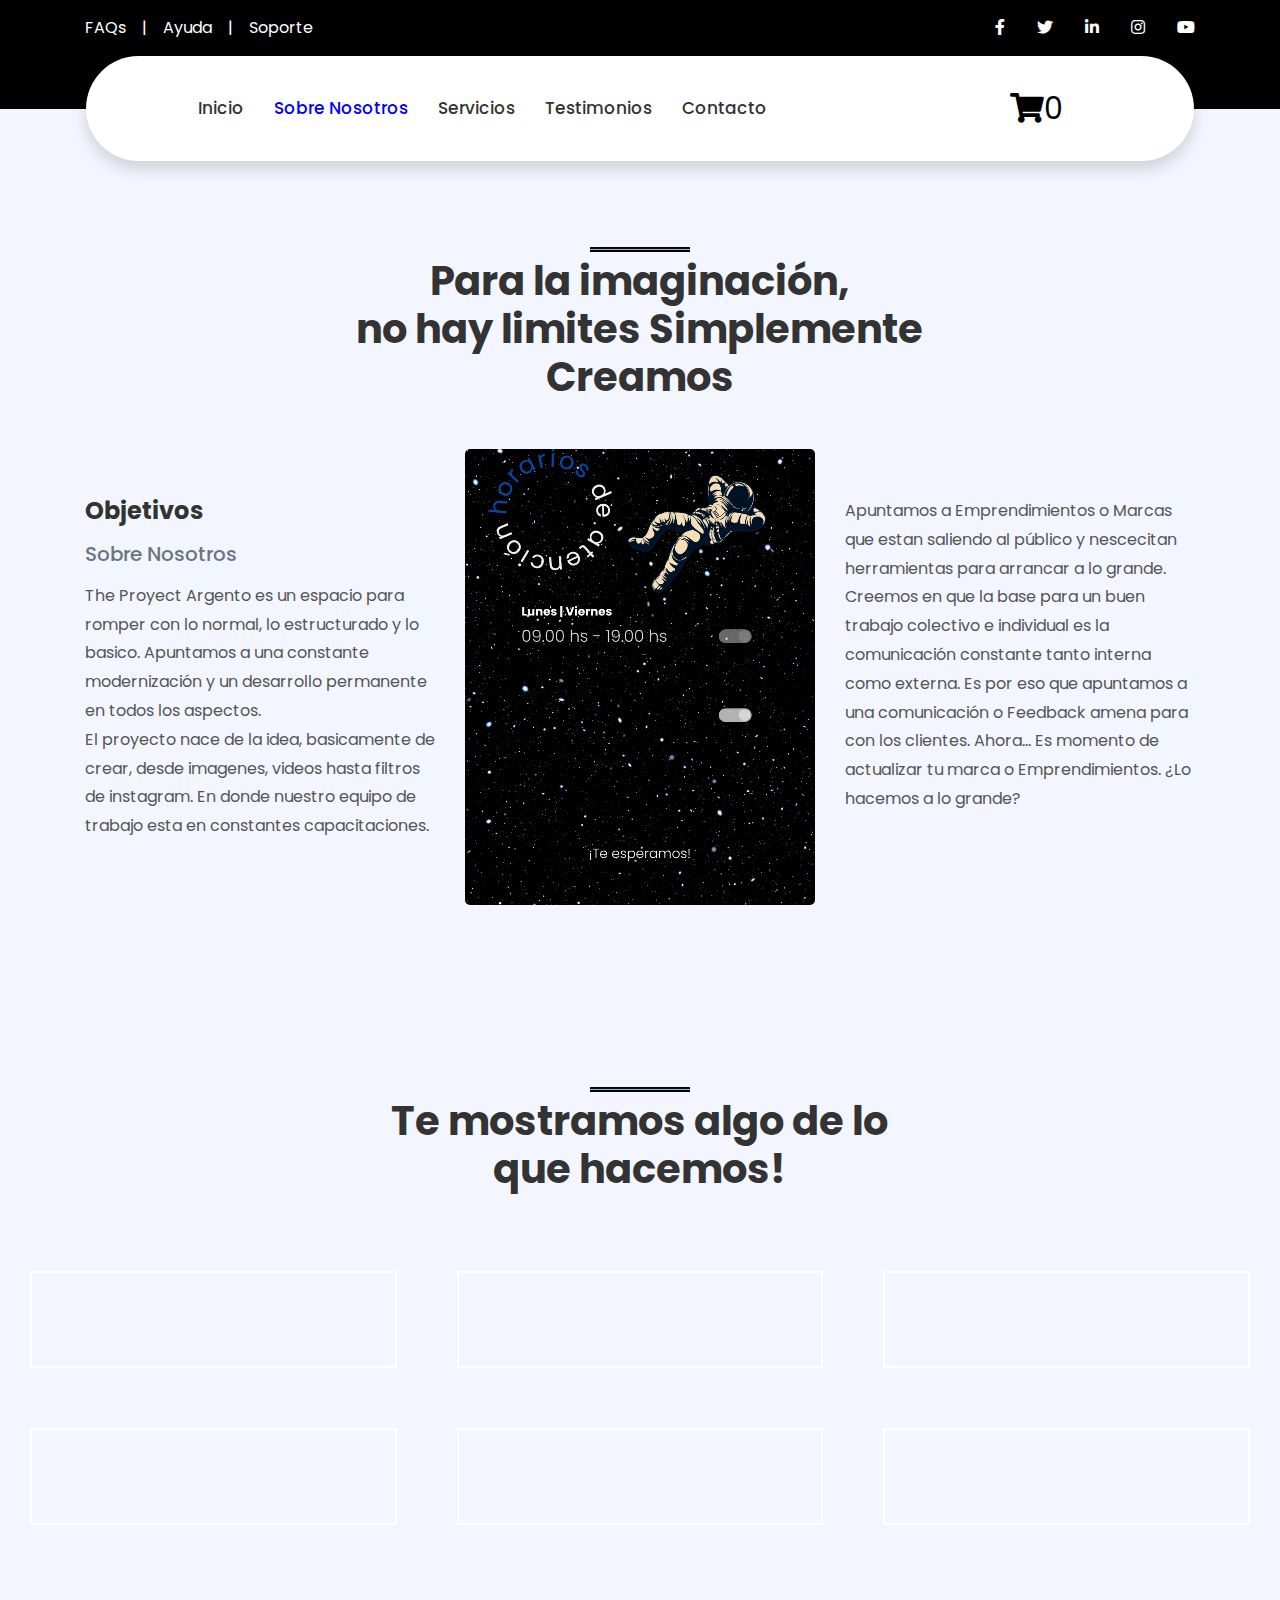
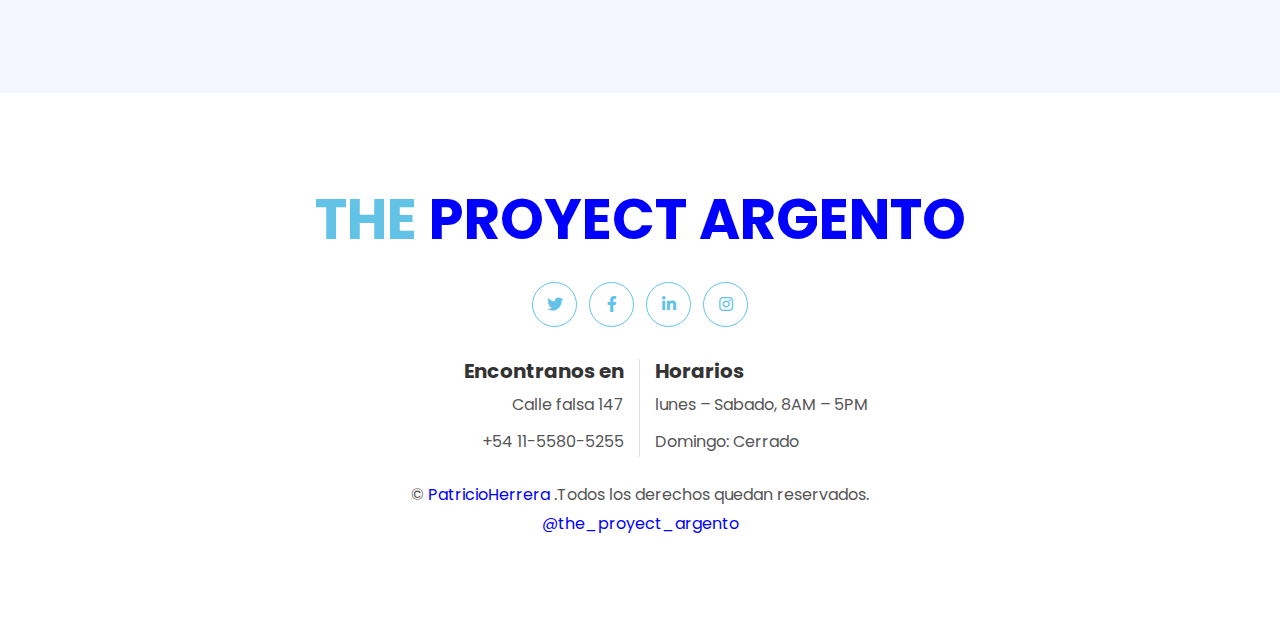
==== commit 560c42cc: "subida de actualizaciónes para la entrega del proyecto final!" ====
--- a/about.html
+++ b/about.html
@@ -77,8 +77,8 @@
                 </button>
                 <div class="collapse navbar-collapse justify-content-between" id="navbarCollapse">
                     <div class="navbar-nav ml-auto py-0">
-                        <a href="index.html" class="nav-item nav-link active">Inicio</a>
-                        <a href="about.html" class="nav-item nav-link">Sobre Nosotros</a>
+                        <a href="index.html" class="nav-item nav-link ">Inicio</a>
+                        <a href="about.html" class="nav-item nav-link active">Sobre Nosotros</a>
                         <a href="product.html" class="nav-item nav-link">Servicios</a>
                     </div>
                     <div class="navbar-nav mr-auto py-0">
@@ -93,131 +93,95 @@
         </div>    
     </div>
     <!-- Navbar End -->
-
-
-    <!-- Header Start -->
-    <div class="jumbotron jumbotron-fluid page-header" style="margin-bottom: 90px;">
-        <div class="container text-center py-5">
-            <h1 class="text-white display-3 mt-lg-5">About</h1>
-            <div class="d-inline-flex align-items-center text-white">
-                <p class="m-0"><a class="text-white" href="">Home</a></p>
-                <i class="fa fa-circle px-3"></i>
-                <p class="m-0">About</p>
-            </div>
-        </div>
-    </div>
-    <!-- Header End -->
-
-
-    <!-- About Start -->
     <div class="container-fluid py-5">
         <div class="container py-5">
             <div class="row justify-content-center">
                 <div class="col-lg-7">
-                    <h1 class="section-title position-relative text-center mb-5">Traditional & Delicious Ice Cream Since 1950</h1>
+                    <h1 class="section-title position-relative text-center mb-5">Para la imaginación,<br>no hay limites Simplemente Creamos</h1>
                 </div>
             </div>
             <div class="row">
                 <div class="col-lg-4 py-5">
-                    <h4 class="font-weight-bold mb-3">About Us</h4>
-                    <h5 class="text-muted mb-3">Eos kasd eos dolor vero vero, lorem stet diam rebum. Ipsum amet sed vero dolor sea</h5>
-                    <p>Takimata sed vero vero no sit sed, justo clita duo no duo amet et, nonumy kasd sed dolor eos diam lorem eirmod. Amet sit amet amet no. Est nonumy sed labore eirmod sit magna. Erat at est justo sit ut. Labor diam sed ipsum et eirmod</p>
-                    <a href="" class="btn btn-secondary mt-2">Learn More</a>
+                    <h4 class="font-weight-bold mb-3">Objetivos</h4>
+                    <h5 class="text-muted mb-3">Sobre Nosotros</h5>
+                    <p>The Proyect Argento es un espacio para romper con lo normal, lo estructurado y lo basico. Apuntamos a una constante modernización y un desarrollo permanente en todos los aspectos.
+                    <br>
+                    El proyecto nace de la idea, basicamente de crear, desde imagenes, videos hasta filtros de instagram. En donde nuestro equipo de trabajo esta en constantes capacitaciones.</p>
+                    <p></p>
                 </div>
                 <div class="col-lg-4" style="min-height: 400px;">
                     <div class="position-relative h-100 rounded overflow-hidden">
-                        <img class="position-absolute w-100 h-100" src="img/about.jpg" style="object-fit: cover;">
+                        <video class="position-absolute w-100 h-100" src="./img/horarios de atención.mp4" autoplay muted loop style="object-fit: cover;">
                     </div>
                 </div>
                 <div class="col-lg-4 py-5">
-                    <h4 class="font-weight-bold mb-3">Our Features</h4>
-                    <p>Invidunt lorem justo sanctus clita. Erat lorem labore ea, justo dolor lorem ipsum ut sed eos, ipsum et dolor kasd sit ea justo. Erat justo sed sed diam. Ea et erat ut sed diam sea ipsum est dolor</p>
-                    <h5 class="text-muted mb-3"><i class="fa fa-check text-secondary mr-3"></i>Eos kasd eos dolor</h5>
-                    <h5 class="text-muted mb-3"><i class="fa fa-check text-secondary mr-3"></i>Eos kasd eos dolor</h5>
-                    <h5 class="text-muted mb-3"><i class="fa fa-check text-secondary mr-3"></i>Eos kasd eos dolor</h5>
-                    <a href="" class="btn btn-primary mt-2">Learn More</a>
-                </div>
-            </div>
-        </div>
-    </div>
-    <!-- About End -->
-
-
-    <!-- Team Start -->
-    <div class="container-fluid py-5">
-        <div class="container py-5">
-            <div class="row">
-                <div class="col-lg-6">
-                    <h1 class="section-title position-relative mb-5">Experienced & Most Famous Ice Cream Chefs</h1>
-                </div>
-                <div class="col-lg-6 mb-5 mb-lg-0 pb-5 pb-lg-0"></div>
-            </div>
-            <div class="row">
-                <div class="col-12">
-                    <div class="owl-carousel team-carousel">
-                        <div class="team-item">
-                            <div class="team-img mx-auto">
-                                <img class="rounded-circle w-100 h-100" src="img/team-1.jpg" style="object-fit: cover;">
-                            </div>
-                            <div class="position-relative text-center bg-light rounded px-4 py-5" style="margin-top: -100px;">
-                                <h3 class="font-weight-bold mt-5 mb-3 pt-5">Full Name</h3>
-                                <h6 class="text-uppercase text-muted mb-4">Designation</h6>
-                                <div class="d-flex justify-content-center pt-1">
-                                    <a class="btn btn-outline-secondary btn-social mr-2" href="#"><i class="fab fa-twitter"></i></a>
-                                    <a class="btn btn-outline-secondary btn-social mr-2" href="#"><i class="fab fa-facebook-f"></i></a>
-                                    <a class="btn btn-outline-secondary btn-social mr-2" href="#"><i class="fab fa-linkedin-in"></i></a>
-                                </div>
-                            </div>
-                        </div>
-                        <div class="team-item">
-                            <div class="team-img mx-auto">
-                                <img class="rounded-circle w-100 h-100" src="img/team-2.jpg" style="object-fit: cover;">
-                            </div>
-                            <div class="position-relative text-center bg-light rounded px-4 py-5" style="margin-top: -100px;">
-                                <h3 class="font-weight-bold mt-5 mb-3 pt-5">Full Name</h3>
-                                <h6 class="text-uppercase text-muted mb-4">Designation</h6>
-                                <div class="d-flex justify-content-center pt-1">
-                                    <a class="btn btn-outline-secondary btn-social mr-2" href="#"><i class="fab fa-twitter"></i></a>
-                                    <a class="btn btn-outline-secondary btn-social mr-2" href="#"><i class="fab fa-facebook-f"></i></a>
-                                    <a class="btn btn-outline-secondary btn-social mr-2" href="#"><i class="fab fa-linkedin-in"></i></a>
-                                </div>
-                            </div>
-                        </div>
-                        <div class="team-item">
-                            <div class="team-img mx-auto">
-                                <img class="rounded-circle w-100 h-100" src="img/team-3.jpg" style="object-fit: cover;">
-                            </div>
-                            <div class="position-relative text-center bg-light rounded px-4 py-5" style="margin-top: -100px;">
-                                <h3 class="font-weight-bold mt-5 mb-3 pt-5">Full Name</h3>
-                                <h6 class="text-uppercase text-muted mb-4">Designation</h6>
-                                <div class="d-flex justify-content-center pt-1">
-                                    <a class="btn btn-outline-secondary btn-social mr-2" href="#"><i class="fab fa-twitter"></i></a>
-                                    <a class="btn btn-outline-secondary btn-social mr-2" href="#"><i class="fab fa-facebook-f"></i></a>
-                                    <a class="btn btn-outline-secondary btn-social mr-2" href="#"><i class="fab fa-linkedin-in"></i></a>
-                                </div>
-                            </div>
-                        </div>
-                        <div class="team-item">
-                            <div class="team-img mx-auto">
-                                <img class="rounded-circle w-100 h-100" src="img/team-4.jpg" style="object-fit: cover;">
-                            </div>
-                            <div class="position-relative text-center bg-light rounded px-4 py-5" style="margin-top: -100px;">
-                                <h3 class="font-weight-bold mt-5 mb-3 pt-5">Full Name</h3>
-                                <h6 class="text-uppercase text-muted mb-4">Designation</h6>
-                                <div class="d-flex justify-content-center pt-1">
-                                    <a class="btn btn-outline-secondary btn-social mr-2" href="#"><i class="fab fa-twitter"></i></a>
-                                    <a class="btn btn-outline-secondary btn-social mr-2" href="#"><i class="fab fa-facebook-f"></i></a>
-                                    <a class="btn btn-outline-secondary btn-social mr-2" href="#"><i class="fab fa-linkedin-in"></i></a>
-                                </div>
-                            </div>
-                        </div>
-                    </div>
-                </div>
-            </div>
-        </div>
-    </div>
-    <!-- Team End -->
-
+                    <p>Apuntamos a Emprendimientos o Marcas que estan saliendo al público y nescecitan herramientas para arrancar a lo grande.
+
+                        Creemos en que la base para un buen trabajo colectivo e individual es la comunicación constante tanto interna como externa. Es por eso que apuntamos a una comunicación o Feedback amena para con los clientes.
+                        Ahora... Es momento de actualizar tu marca o Emprendimientos. ¿Lo hacemos a lo grande?</p>
+                </div>
+            </div>
+        </div>
+    </div>
+
+
+    <div class="container-fluid my-5 py-5 px-0">
+        <div class="row justify-content-center m-0">
+            <div class="col-lg-5">
+                <h1 class="section-title position-relative text-center mb-5">Te mostramos algo de lo que hacemos!</h1>
+            </div>
+        </div>
+        <div class="row m-0 portfolio-container">
+            <div class="col-lg-4 col-md-6 p-0 portfolio-item">
+                <div class="position-relative overflow-hidden">
+                    <video class="img-fluid w-100" src="img/conjunto dueña.mp4" autoplay muted alt="">
+                    <a class="portfolio-btn" href="img/portfolio-1.jpg" data-lightbox="portfolio">
+                        <i class="fa fa-plus text-primary" style="font-size: 60px;"></i>
+                    </a>
+                </div>
+            </div>
+            <div class="col-lg-4 col-md-6 p-0 portfolio-item">
+                <div class="position-relative overflow-hidden">
+                    <video class="img-fluid w-100" src="img/0225.mp4" autoplay muted alt="">
+                    <a class="portfolio-btn" href="img/portfolio-2.jpg" data-lightbox="portfolio">
+                        <i class="fa fa-plus text-primary" style="font-size: 60px;"></i>
+                    </a>
+                </div>
+            </div>
+            <div class="col-lg-4 col-md-6 p-0 portfolio-item">
+                <div class="position-relative overflow-hidden">
+                    <video class="img-fluid w-100" src="img/publi 3.mp4"loop autoplay muted alt="">
+                    <a class="portfolio-btn" href="img/portfolio-3.jpg" data-lightbox="portfolio">
+                        <i class="fa fa-plus text-primary" style="font-size: 60px;"></i>
+                    </a>
+                </div>
+            </div>
+            <div class="col-lg-4 col-md-6 p-0 portfolio-item">
+                <div class="position-relative overflow-hidden">
+                    <video class="img-fluid w-100" src="img/1ra publicacion.mp4" autoplay muted loop alt="">
+                    <a class="portfolio-btn" href="img/portfolio-4.jpg" data-lightbox="portfolio">
+                        <i class="fa fa-plus text-primary" style="font-size: 60px;"></i>
+                    </a>
+                </div>
+            </div>
+            <div class="col-lg-4 col-md-6 p-0 portfolio-item">
+                <div class="position-relative overflow-hidden">
+                    <video class="img-fluid w-100" src="img/1ra publicacion.mp4" autoplay loop muted alt="">
+                    <a class="portfolio-btn" href="img/portfolio-5.jpg" data-lightbox="portfolio">
+                        <i class="fa fa-plus text-primary" style="font-size: 60px;"></i>
+                    </a>
+                </div>
+            </div>
+            <div class="col-lg-4 col-md-6 p-0 portfolio-item">
+                <div class="position-relative overflow-hidden">
+                    <video class="img-fluid w-100" src="img/1ra publicacion.mp4" autoplay loop muted alt="">
+                    <a class="portfolio-btn" href="img/portfolio-6.jpg" data-lightbox="portfolio">
+                        <i class="fa fa-plus text-primary" style="font-size: 60px;"></i>
+                    </a>
+                </div>
+            </div>
+        </div>
+    </div>
 
     <!-- Footer Start -->
     <div class="container-fluid footer bg-light py-5" style="margin-top: 90px;">
@@ -225,7 +189,7 @@
             <div class="row">
                 <div class="col-12 mb-4">
                     <a href="index.html" class="navbar-brand m-0">
-                        <h1 class="m-0 mt-n2 display-4 text-primary"><span class="text-secondary">i</span>CREAM</h1>
+                        <h1 class="m-0 mt-n2 display-4 text-primary"><span class="text-secondary">THE </span>PROYECT ARGENTO</h1>
                     </a>
                 </div>
                 <div class="col-12 mb-4">
@@ -237,19 +201,19 @@
                 <div class="col-12 mt-2 mb-4">
                     <div class="row">
                         <div class="col-sm-6 text-center text-sm-right border-right mb-3 mb-sm-0">
-                            <h5 class="font-weight-bold mb-2">Get In Touch</h5>
-                            <p class="mb-2">123 Street, New York, USA</p>
-                            <p class="mb-0">+012 345 67890</p>
+                            <h5 class="font-weight-bold mb-2">Encontranos en</h5>
+                            <p class="mb-2">Calle falsa 147</p>
+                            <p class="mb-0">+54 11-5580-5255</p>
                         </div>
                         <div class="col-sm-6 text-center text-sm-left">
-                            <h5 class="font-weight-bold mb-2">Opening Hours</h5>
-                            <p class="mb-2">Mon – Sat, 8AM – 5PM</p>
-                            <p class="mb-0">Sunday: Closed</p>
+                            <h5 class="font-weight-bold mb-2">Horarios</h5>
+                            <p class="mb-2">lunes – Sabado, 8AM – 5PM</p>
+                            <p class="mb-0">Domingo: Cerrado</p>
                         </div>
                     </div>
                 </div>
                 <div class="col-12">
-                    <p class="m-0">&copy; <a href="#">Domain</a>. All Rights Reserved. Designed by <a href="https://htmlcodex.com">HTML Codex</a>
+                    <p class="m-0">&copy; <a href="#">PatricioHerrera</a> .Todos los derechos quedan reservados.<a href="https://www.instagram.com/the_proyect_argento/?hl=es"> <br>  @the_proyect_argento</a>
                     </p>
                 </div>
             </div>
--- a/css/style.css
+++ b/css/style.css
@@ -1,10 +1,3 @@
-/******* Bootstrap Theming ********/
-/*!
- * Bootstrap v4.5.3 (https://getbootstrap.com/)
- * Copyright 2011-2020 The Bootstrap Authors
- * Copyright 2011-2020 Twitter, Inc.
- * Licensed under MIT (https://github.com/twbs/bootstrap/blob/main/LICENSE)
- */
 
 header {
   display: flex;
@@ -99,7 +92,7 @@
 }
 
 .modal-carrito h3 {
-  color: rgb(225, 76, 65);
+  color: rgb(9, 108, 255);
   padding-bottom: 5px;
 }
 
@@ -117,7 +110,7 @@
   top: 15px;
   right: 15px;
   font-size: 20px;
-  color: rgb(225, 76, 65) !important;
+  color:rgb(9, 108, 255) !important;
   border: none;
   background-color: white;
 }
@@ -135,7 +128,7 @@
 }
 
 .card .card-image .card-title {
-  color: rgb(225, 76, 65);
+  color: rgb(0, 119, 255);
   position: unset
 }
 
@@ -150,12 +143,12 @@
 }
 
 .productoEnCarrito:hover {
-  border-left: 5px solid rgb(225, 76, 65);
+  border-left: 5px solid rgb(0, 0, 0);
 }
 
 .boton-eliminar {
   background-color: white;
-  color: #ff6961;
+  color: #009dff;
   border: none;
   font-size: 20px;
 }
@@ -317,13 +310,13 @@
 }
 
 a {
-  color: #F195B2;
+  color: blue;
   text-decoration: none;
   background-color: transparent;
 }
 
 a:hover {
-  color: #e85181;
+  color: rgb(80, 80, 255);
   text-decoration: underline;
 }
 
@@ -6520,7 +6513,7 @@
 }
 
 .bg-primary {
-  background-color: #F195B2 !important;
+  background-color: black !important;
 }
 
 a.bg-primary:hover, a.bg-primary:focus,
@@ -9690,7 +9683,7 @@
 }
 
 .text-primary {
-  color: #F195B2 !important;
+  color: blue !important;
 }
 
 a.text-primary:hover, a.text-primary:focus {
@@ -9935,7 +9928,7 @@
   height: 50%;
   top: 0;
   left: 0;
-  background: #F195B2;
+  background: black;
 }
 
 .navbar-light .navbar-nav .nav-link {
@@ -9948,7 +9941,7 @@
 
 .navbar-light .navbar-nav .nav-link:hover,
 .navbar-light .navbar-nav .nav-link.active {
-  color: #F195B2;
+  color: blue;
 }
 
 @media (max-width: 991.98px) {
@@ -9963,7 +9956,7 @@
   }
   #header-carousel,
   .page-header {
-    margin-top: -45px;
+    margin-top: -55px;
   }
 }
 
@@ -9977,7 +9970,7 @@
 }
 
 .page-header {
-  background: linear-gradient(rgba(0, 0, 0, 0.3), rgba(0, 0, 0, 0.3)), url(../img/header.jpg), no-repeat center center;
+  background: linear-gradient(rgba(0, 0, 0, 0.3), rgba(0, 0, 0, 0.3)), url(../img/fondo.png), no-repeat center center;
   background-size: cover;
 }
 
@@ -9988,7 +9981,7 @@
   left: 0;
   width: 100px;
   height: 5px;
-  background: #F195B2;
+  background: black;
 }
 
 .section-title::after {
@@ -10214,7 +10207,7 @@
   display: flex;
   align-items: center;
   justify-content: center;
-  border: 15px solid #F195B2;
+  border: 15px solid blue;
   border-radius: 200px;
   overflow: hidden;
   z-index: 1;
@@ -10227,7 +10220,7 @@
   right: 15px;
   bottom: 15px;
   left: 15px;
-  border: 2px solid #F195B2;
+  border: 2px solid white;
   border-radius: 200px;
   transition: .5s;
   z-index: 2;
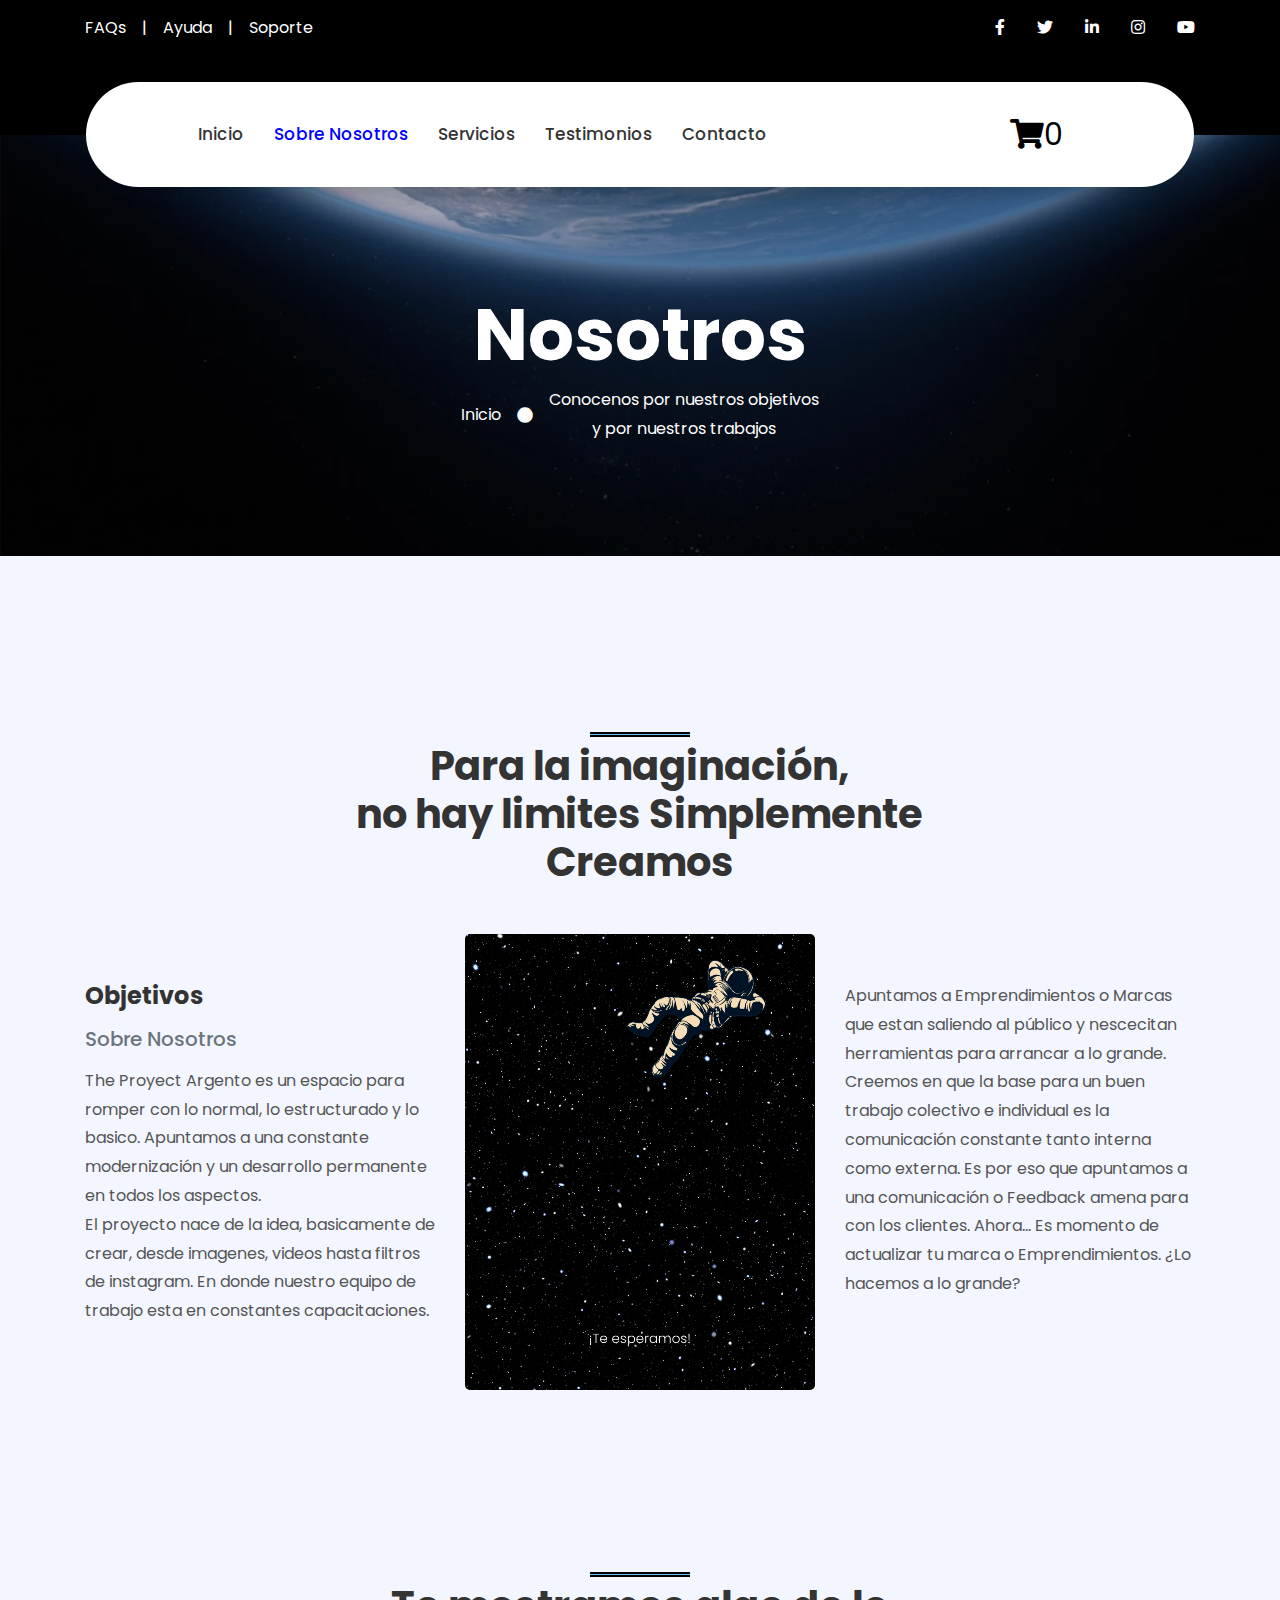
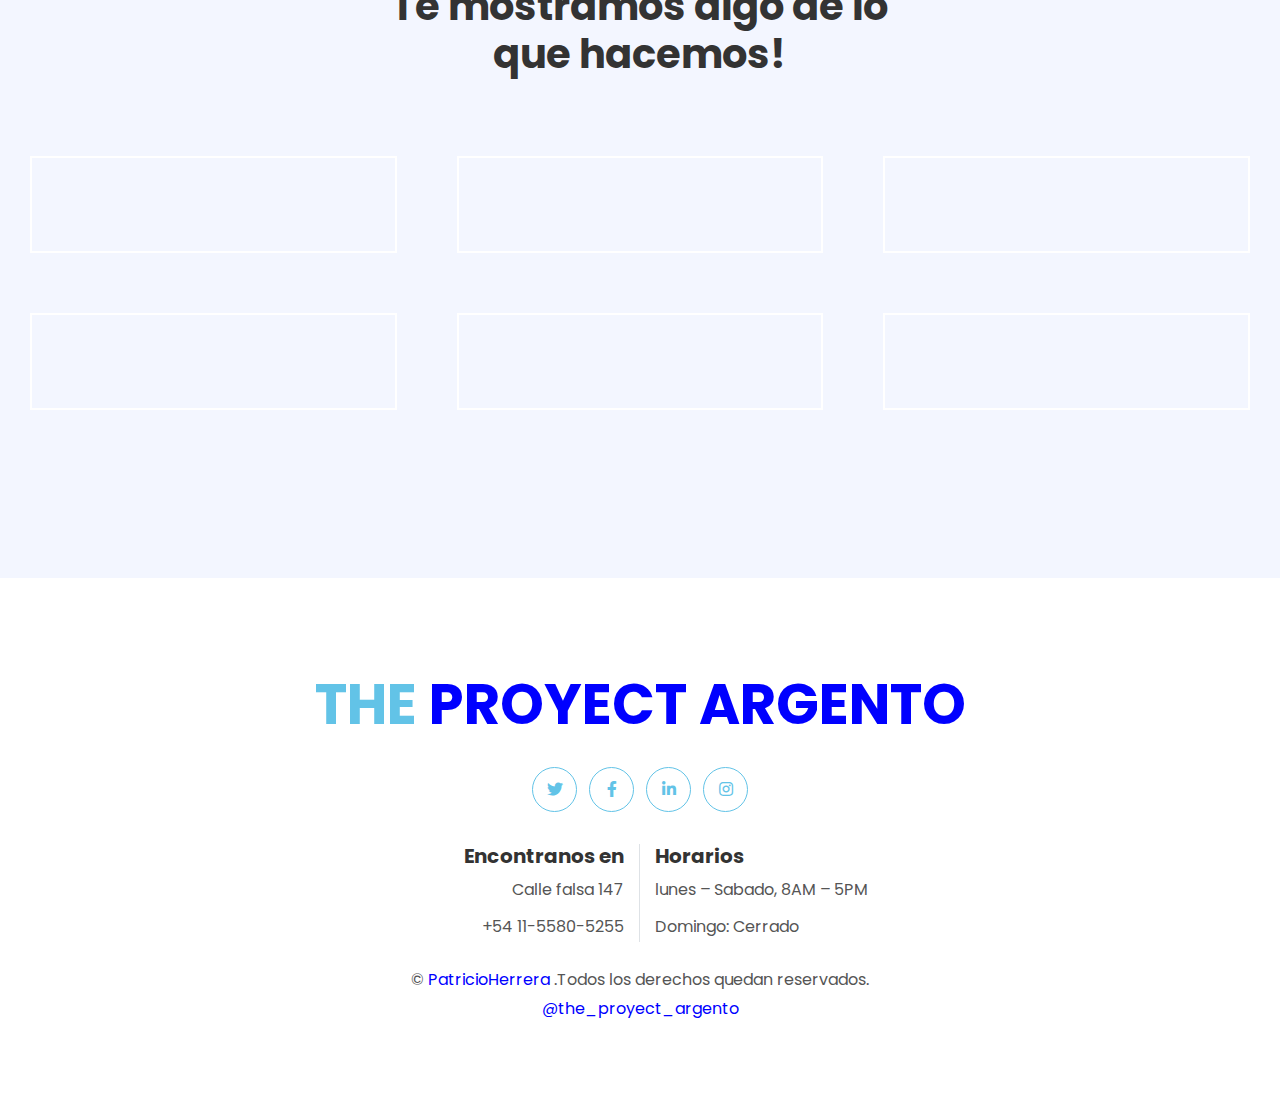
==== commit a06cf234: "actualización del proyecto!" ====
--- a/about.html
+++ b/about.html
@@ -61,6 +61,9 @@
                 </div>
             </div>
         </div>
+        <div class="reloj">
+            <p class="tiempo"></p>
+        </div>
     </div>
     <!-- Topbar End -->
 
@@ -70,7 +73,7 @@
         <div class="container-lg position-relative p-0 px-lg-3" style="z-index: 9;">
             <nav class="navbar navbar-expand-lg bg-white navbar-light shadow p-lg-0">
                 <a href="index.html" class="navbar-brand d-block d-lg-none">
-                    <h1 class="m-0 display-4 text-primary"><span class="text-secondary">The</span>CREAM</h1>
+                    <h1 class="m-0 display-4 text-primary"><span class="text-secondary">The</span> Proyect Argento</h1>
                 </a>
                 <button type="button" class="navbar-toggler" data-toggle="collapse" data-target="#navbarCollapse">
                     <span class="navbar-toggler-icon"></span>
@@ -92,6 +95,18 @@
             </nav>
         </div>    
     </div>
+
+    <div class="jumbotron jumbotron-fluid page-header" style="margin-bottom: 90px;">
+        <div class="container text-center py-5">
+            <h1 class="text-white display-3 mt-lg-5">Nosotros</h1>
+            <div class="d-inline-flex align-items-center text-white">
+                <p class="m-0"><a class="text-white" href="">Inicio</a></p>
+                <i class="fa fa-circle px-3"></i>
+                <p class="m-0">Conocenos por nuestros objetivos <br> y por nuestros trabajos</p>
+            </div>
+        </div>
+    </div>
+
     <!-- Navbar End -->
     <div class="container-fluid py-5">
         <div class="container py-5">
@@ -227,18 +242,12 @@
 
 
     <!-- JavaScript Libraries -->
-    <script src="https://code.jquery.com/jquery-3.4.1.min.js"></script>
-    <script src="https://stackpath.bootstrapcdn.com/bootstrap/4.4.1/js/bootstrap.bundle.min.js"></script>
-    <script src="lib/easing/easing.min.js"></script>
-    <script src="lib/waypoints/waypoints.min.js"></script>
-    <script src="lib/owlcarousel/owl.carousel.min.js"></script>
-    <script src="lib/isotope/isotope.pkgd.min.js"></script>
-    <script src="lib/lightbox/js/lightbox.min.js"></script>
-
-    <!-- Contact Javascript File -->
-    <script src="mail/jqBootstrapValidation.min.js"></script>
-    <script src="mail/contact.js"></script>
-
+    <script src="/data/stock.js"></script>
+    <script src="/js/modal.js"></script>
+    <script src="/js/cart.js"></script>
+    <script src="/js/home.js"></script>
+    <script src="/js/index.js"></script>
+    <script src="./js/reloj.js"></script>
     <!-- Template Javascript -->
     <script src="js/main.js"></script>
 </body>
--- a/css/style.css
+++ b/css/style.css
@@ -7,6 +7,20 @@
 }
 
 
+
+/*RELOJ*/
+.reloj{
+  color: #ffffff;
+  align-content: center;
+  text-align: center;
+  text-shadow: 0 0 20px rgba(10,175, 230,1), 0 0 20px rgba(14, 176, 230, 0) ;
+}
+.tiempo{
+  letter-spacing: 0.05em;
+  font-size: 20px; 
+  padding: 5px 0;
+  text-align: center;
+}
 
 
  #cesta-carrito {
@@ -796,6 +810,14 @@
   margin-left: -15px;
 }
 
+
+
+.row2 {
+  display: flex;
+  flex-wrap: wrap;
+  margin-right: -15px;
+  margin-left: -15px;
+}
 .no-gutters {
   margin-right: 0;
   margin-left: 0;
@@ -2529,19 +2551,19 @@
 
 .btn-primary {
   color: #212529;
-  background-color: #F195B2;
-  border-color: #F195B2;
+  background-color: #00ccff;
+  border-color: #ffffff;
 }
 
 .btn-primary:hover {
-  color: #212529;
-  background-color: #ed7399;
-  border-color: #eb6891;
+  color: #ffffff;
+  background-color: #000000;
+  border-color: #ffffff;
 }
 
 .btn-primary:focus, .btn-primary.focus {
   color: #212529;
-  background-color: #ed7399;
+  background-color: #00d9ff;
   border-color: #eb6891;
   box-shadow: 0 0 0 0.2rem rgba(210, 132, 157, 0.5);
 }
